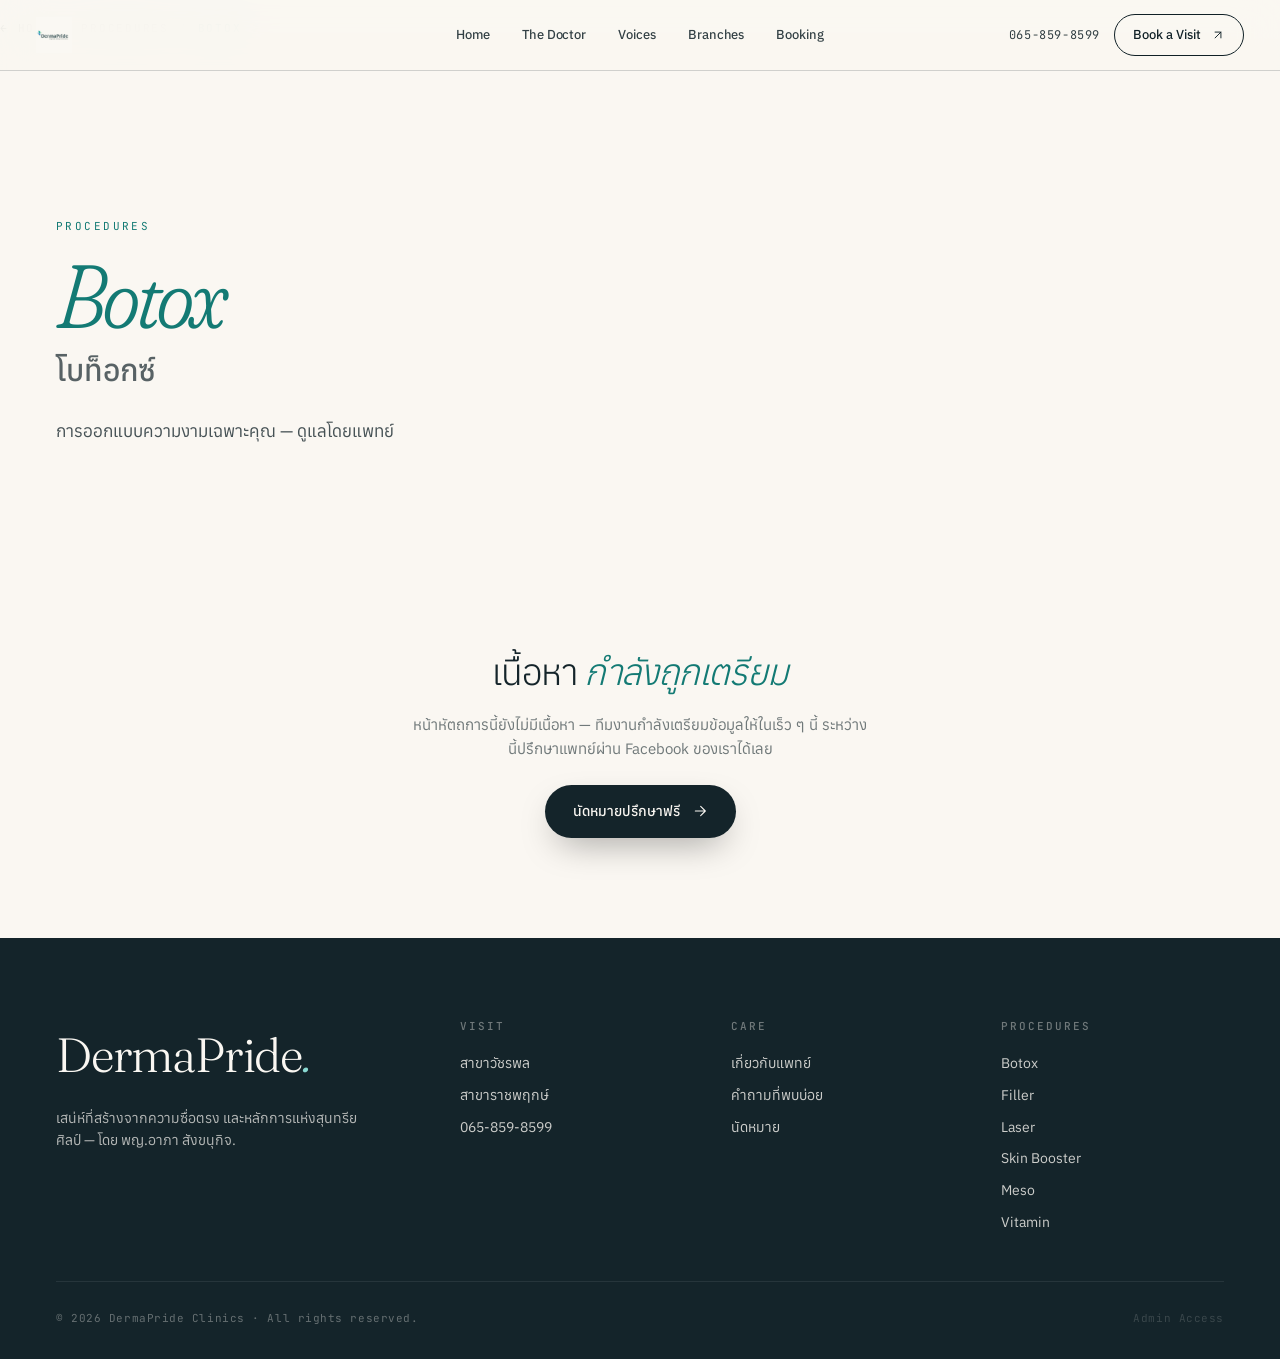
==== procedure.html @ e4c9b6d8 "first upload" ====
<!doctype html>
<html lang="th">
<head>
<meta charset="utf-8" />
<meta name="viewport" content="width=device-width, initial-scale=1, viewport-fit=cover" />
<title>DermaPride · Procedure</title>
<meta name="description" content="" />
<link rel="preconnect" href="https://fonts.googleapis.com" />
<link rel="preconnect" href="https://fonts.gstatic.com" crossorigin />
<link href="https://fonts.googleapis.com/css2?family=Fraunces:ital,opsz,wght,SOFT@0,9..144,300..700,30..100;1,9..144,300..700,30..100&family=JetBrains+Mono:wght@400;500&display=swap" rel="stylesheet" />
<link rel="stylesheet" href="styles.css" />
<link rel="stylesheet" href="editorial.css" />
<link rel="stylesheet" href="cms/admin.css" />
<style>
/* ===========================================
   Procedure page — dynamic sections renderer
   =========================================== */
.proc-hero {
  padding: clamp(120px, 14vw, 200px) 0 clamp(64px, 8vw, 100px);
  background: var(--cine-paper);
  color: var(--cine-ink);
}
.proc-hero-inner {
  display: grid;
  grid-template-columns: 1fr 1fr;
  gap: clamp(40px, 6vw, 96px);
  align-items: end;
}
.proc-hero .kicker {
  font-family: var(--dp-mono);
  font-size: 11px;
  letter-spacing: 0.22em;
  text-transform: uppercase;
  color: var(--dp-teal-700);
  margin-bottom: 18px;
}
.proc-hero h1 {
  font-family: var(--dp-display);
  font-weight: 300;
  font-size: clamp(48px, 7vw, 104px);
  line-height: 0.96;
  letter-spacing: -0.03em;
  margin: 0 0 8px;
  color: var(--cine-ink);
}
.proc-hero h1 em {
  font-style: italic;
  font-variation-settings: 'opsz' 144, 'SOFT' 100;
  color: var(--dp-teal-700);
}
.proc-hero .nameTh {
  font-family: var(--dp-sans);
  font-weight: 500;
  font-size: clamp(22px, 2.5vw, 30px);
  color: var(--cine-ink);
  opacity: 0.7;
  margin-bottom: 24px;
}
.proc-hero p.sub {
  font-family: var(--dp-sans);
  font-size: 17px;
  line-height: 1.6;
  color: var(--cine-ink);
  opacity: 0.78;
  max-width: 480px;
  margin: 0;
}
.proc-hero-image {
  aspect-ratio: 4/5;
  border-radius: 8px;
  overflow: hidden;
  background: var(--cine-cream);
  box-shadow: 0 30px 70px -28px rgba(20, 36, 42, 0.22);
}
.proc-hero-image img { width: 100%; height: 100%; object-fit: cover; }

.proc-crumb {
  position: relative;
  z-index: 5;
  padding: 14px 0 0;
}
.proc-crumb-inner {
  display: inline-flex;
  align-items: center;
  gap: 10px;
  font-family: var(--dp-mono);
  font-size: 11px;
  letter-spacing: 0.16em;
  text-transform: uppercase;
  color: rgba(20, 36, 42, 0.6);
}
.proc-crumb-inner a { color: inherit; text-decoration: none; }
.proc-crumb-inner a:hover { color: var(--dp-teal-700); }

/* Section base */
.proc-sec {
  padding: clamp(64px, 9vw, 120px) 0;
}
.proc-sec.is-paper { background: var(--cine-paper); }
.proc-sec.is-cream { background: var(--cine-cream); }
.proc-sec.is-dark  { background: var(--cine-black); color: var(--cine-paper); }

.proc-twocol {
  display: grid;
  grid-template-columns: 1fr 1fr;
  gap: clamp(40px, 6vw, 90px);
  align-items: center;
}
.proc-sec.is-reverse .proc-twocol { direction: rtl; }
.proc-sec.is-reverse .proc-twocol > * { direction: ltr; }
@media (max-width: 900px) {
  .proc-twocol { grid-template-columns: 1fr; }
  .proc-sec.is-reverse .proc-twocol { direction: ltr; }
}

.proc-copy .eyebrow {
  font-family: var(--dp-mono);
  font-size: 11px;
  letter-spacing: 0.18em;
  text-transform: uppercase;
  color: var(--dp-teal-700);
  margin-bottom: 16px;
}
.proc-copy h2 {
  font-family: var(--dp-display);
  font-weight: 300;
  font-size: clamp(32px, 4vw, 56px);
  line-height: 1.02;
  letter-spacing: -0.025em;
  color: inherit;
  margin: 0 0 18px;
  text-wrap: balance;
}
.proc-copy h2 em { font-style: italic; color: var(--dp-teal-700); }
.proc-sec.is-dark .proc-copy h2 em { color: var(--dp-teal-300); }
.proc-copy p, .proc-copy .body {
  font-family: var(--dp-sans);
  font-size: 16px;
  line-height: 1.7;
  color: inherit;
  opacity: 0.82;
  margin: 0 0 18px;
  white-space: pre-wrap;
}
.proc-copy .body:last-child { margin-bottom: 0; }
.proc-copy .price {
  margin-top: 24px;
  padding: 18px 22px;
  background: rgba(26, 150, 143, 0.08);
  border-left: 2px solid var(--dp-teal-700);
  border-radius: 0 8px 8px 0;
  display: inline-flex; align-items: baseline; gap: 12px;
}
.proc-copy .price .lbl { font-family: var(--dp-mono); font-size: 10px; letter-spacing: 0.18em; text-transform: uppercase; opacity: 0.65; }
.proc-copy .price .val { font-family: var(--dp-display); font-weight: 350; font-size: 26px; letter-spacing: -0.02em; color: var(--dp-teal-800); }
.proc-copy .tags { margin-top: 20px; display: flex; flex-wrap: wrap; gap: 6px; }
.proc-copy .tag {
  padding: 5px 11px;
  background: var(--cine-paper);
  border: 1px solid rgba(20,36,42,0.12);
  border-radius: 999px;
  font-family: var(--dp-mono);
  font-size: 10px;
  letter-spacing: 0.12em;
  text-transform: uppercase;
  color: var(--cine-ink);
}
.proc-sec.is-dark .proc-copy .tag { background: rgba(255,255,255,0.08); border-color: rgba(255,255,255,0.18); color: var(--cine-paper); }

/* Single image */
.proc-image-frame {
  position: relative;
  aspect-ratio: 4/5;
  border-radius: 8px;
  overflow: hidden;
  background: var(--cine-cream);
  box-shadow: 0 30px 70px -28px rgba(20, 36, 42, 0.22);
}
.proc-image-frame img { width: 100%; height: 100%; object-fit: cover; }

/* Slider */
.proc-slider {
  position: relative;
  border-radius: 8px;
  overflow: hidden;
  aspect-ratio: 4/5;
  background: var(--cine-cream);
  box-shadow: 0 30px 70px -28px rgba(20, 36, 42, 0.22);
}
.proc-slider .track {
  display: flex;
  width: 100%; height: 100%;
  transition: transform 600ms cubic-bezier(0.22, 0.61, 0.36, 1);
}
.proc-slider .slide { flex: 0 0 100%; height: 100%; }
.proc-slider .slide img { width: 100%; height: 100%; object-fit: cover; }
.proc-slider .nav {
  position: absolute; bottom: 16px; left: 50%; transform: translateX(-50%);
  display: flex; gap: 8px; z-index: 2;
}
.proc-slider .dot {
  width: 8px; height: 8px; border-radius: 50%;
  background: rgba(255,255,255,0.5);
  cursor: pointer; border: none;
  transition: background 200ms ease, transform 200ms ease;
}
.proc-slider .dot.is-active { background: white; transform: scale(1.25); }
.proc-slider .arrows {
  position: absolute; top: 50%; left: 12px; right: 12px;
  transform: translateY(-50%);
  display: flex; justify-content: space-between;
  pointer-events: none;
  z-index: 2;
}
.proc-slider .arrows button {
  width: 40px; height: 40px; border-radius: 50%;
  background: rgba(255,255,255,0.92); border: none;
  display: inline-flex; align-items: center; justify-content: center;
  cursor: pointer; pointer-events: auto;
  color: var(--cine-ink);
  transition: background 160ms ease, transform 160ms ease;
}
.proc-slider .arrows button:hover { background: white; transform: scale(1.05); }
.proc-slider .arrows svg { width: 16px; height: 16px; stroke: currentColor; stroke-width: 1.8; fill: none; stroke-linecap: round; stroke-linejoin: round; }

.proc-slider .thumbs {
  display: grid;
  grid-template-columns: repeat(6, 1fr);
  gap: 6px;
  margin-top: 10px;
}
.proc-slider-thumb {
  aspect-ratio: 1; border-radius: 4px; overflow: hidden;
  background: var(--cine-cream); cursor: pointer; border: 2px solid transparent;
  transition: border-color 160ms ease;
}
.proc-slider-thumb.is-active { border-color: var(--dp-teal-700); }
.proc-slider-thumb img { width: 100%; height: 100%; object-fit: cover; }

/* Before / after layout */
.proc-ba {
  display: grid; grid-template-columns: 1fr 1fr; gap: 2px;
  border-radius: 8px; overflow: hidden;
}
.proc-ba > div { position: relative; aspect-ratio: 1; background: var(--cine-cream); }
.proc-ba > div img { width: 100%; height: 100%; object-fit: cover; }
.proc-ba > div span {
  position: absolute; top: 12px; left: 12px;
  padding: 6px 12px;
  background: rgba(255,255,255,0.92);
  border-radius: 4px;
  font-family: var(--dp-mono); font-size: 10px; letter-spacing: 0.18em; text-transform: uppercase;
  color: var(--cine-ink);
}
.proc-ba > div:last-child span { background: var(--dp-teal-700); color: white; }

/* CTA section */
.proc-cta-block {
  text-align: center;
  padding: clamp(60px, 8vw, 100px) 24px;
  border-radius: 12px;
  background: var(--cine-black);
  color: var(--cine-paper);
}
.proc-cta-block h2 {
  font-family: var(--dp-display);
  font-weight: 300;
  font-size: clamp(32px, 4.5vw, 56px);
  letter-spacing: -0.025em;
  margin: 0 0 14px;
  color: var(--cine-paper);
}
.proc-cta-block h2 em { font-style: italic; color: var(--dp-teal-300); }
.proc-cta-block p { font-family: var(--dp-sans); font-size: 16px; line-height: 1.6; max-width: 480px; margin: 0 auto 24px; opacity: 0.78; }
.proc-cta-block .actions { display: inline-flex; gap: 12px; flex-wrap: wrap; justify-content: center; }

/* Pricing list */
.proc-pricing { background: var(--cine-paper); border-radius: 12px; padding: 36px; }
.proc-pricing h3 { font-family: var(--dp-display); font-weight: 350; font-size: 28px; letter-spacing: -0.02em; color: var(--cine-ink); margin: 0 0 18px; }
.proc-pricing .body { font-family: var(--dp-sans); font-size: 15px; line-height: 1.85; color: var(--cine-ink); opacity: 0.85; white-space: pre-wrap; }

/* Reviews grid inside procedure */
.proc-reviews-grid { display: grid; grid-template-columns: repeat(3, 1fr); gap: 18px; }
@media (max-width: 900px) { .proc-reviews-grid { grid-template-columns: 1fr; } }
.proc-rev {
  background: var(--cine-paper);
  border: 1px solid rgba(20,36,42,0.08);
  border-radius: 8px;
  padding: 26px;
}
.proc-rev .stars { color: #F2B636; letter-spacing: 3px; font-size: 13px; margin-bottom: 10px; }
.proc-rev p { font-family: var(--dp-sans); font-size: 14px; line-height: 1.7; color: var(--cine-ink); opacity: 0.85; margin: 0 0 14px; }
.proc-rev footer { display: flex; justify-content: space-between; padding-top: 12px; border-top: 1px solid rgba(20,36,42,0.08); }
.proc-rev .nm { font-family: var(--dp-sans); font-weight: 600; font-size: 13px; color: var(--cine-ink); }
.proc-rev .tr { font-family: var(--dp-mono); font-size: 10px; letter-spacing: 0.14em; text-transform: uppercase; opacity: 0.55; }

/* Empty state */
.proc-empty {
  padding: 100px 24px;
  text-align: center;
  background: var(--cine-paper);
}
.proc-empty h3 {
  font-family: var(--dp-display); font-weight: 300; font-size: 36px;
  letter-spacing: -0.025em; margin: 0 0 12px; color: var(--cine-ink);
}
.proc-empty h3 em { font-style: italic; color: var(--dp-teal-700); }
.proc-empty p { font-family: var(--dp-sans); font-size: 15px; color: rgba(20,36,42,0.6); max-width: 460px; margin: 0 auto 24px; line-height: 1.6; }
</style>
</head>
<body class="dpe-no-overflow">

<!-- Reused minimal nav -->
<header class="dpe-nav is-pinned" id="dpeNav">
  <a class="dpe-nav-logo" href="DermaPride Clinics.html">
    <span class="logo-text">DermaPride<em>.</em></span>
    <img src="assets/logo.jpg" alt="DermaPride" />
  </a>
  <nav class="dpe-nav-rail">
    <a href="DermaPride Clinics.html">Home</a>
    <a href="DermaPride Clinics.html#doctor">The Doctor</a>
    <a href="DermaPride Clinics.html#impressions">Voices</a>
    <a href="DermaPride Clinics.html#branches">Branches</a>
    <a href="DermaPride Clinics.html#booking">Booking</a>
  </nav>
  <div class="dpe-nav-end">
    <a class="dpe-nav-phone" href="tel:0658598599" id="navPhone">065 859 8599</a>
    <a class="dpe-nav-cta" href="DermaPride Clinics.html#booking">
      Book a Visit
      <svg width="14" height="14" viewBox="0 0 24 24" fill="none" stroke="currentColor" stroke-width="1.6" stroke-linecap="round" stroke-linejoin="round"><path d="M7 17L17 7M7 7h10v10"/></svg>
    </a>
  </div>
</header>

<main id="procRoot">
  <!-- Renders below -->
</main>

<footer class="dpe-footer">
  <div class="dpe-shell">
    <div class="dpe-footer-grid">
      <div class="brand">
        <h2>DermaPride<em>.</em></h2>
        <p>เสน่ห์ที่สร้างจากความซื่อตรง และหลักการแห่งสุนทรียศิลป์ — โดย พญ.อาภา สังขนุกิจ.</p>
      </div>
      <div>
        <h5>Visit</h5>
        <ul>
          <li><a href="DermaPride Clinics.html#branches">สาขาวัชรพล</a></li>
          <li><a href="DermaPride Clinics.html#branches">สาขาราชพฤกษ์</a></li>
          <li><a href="tel:0658598599">065-859-8599</a></li>
        </ul>
      </div>
      <div>
        <h5>Care</h5>
        <ul>
          <li><a href="DermaPride Clinics.html#doctor">เกี่ยวกับแพทย์</a></li>
          <li><a href="DermaPride Clinics.html#faq">คำถามที่พบบ่อย</a></li>
          <li><a href="DermaPride Clinics.html#booking">นัดหมาย</a></li>
        </ul>
      </div>
      <div>
        <h5>Procedures</h5>
        <ul>
          <li><a href="procedure.html?cat=botox">Botox</a></li>
          <li><a href="procedure.html?cat=filler">Filler</a></li>
          <li><a href="procedure.html?cat=laser">Laser</a></li>
          <li><a href="procedure.html?cat=skin-booster">Skin Booster</a></li>
          <li><a href="procedure.html?cat=meso">Meso</a></li>
          <li><a href="procedure.html?cat=vitamin">Vitamin</a></li>
        </ul>
      </div>
    </div>
    <div class="dpe-footer-bottom">
      <div>© 2026 DermaPride Clinics · All rights reserved.</div>
      <a class="dpe-footer-admin-link" id="adminLink">Admin Access</a>
    </div>
  </div>
</footer>

<script src="cms/engine.js"></script>
<script src="cms/admin.js"></script>
<script>
(function() {
  // Read category from ?cat=botox
  const params = new URLSearchParams(location.search);
  const slug = params.get('cat') || 'botox';
  const root = document.getElementById('procRoot');

  function render() {
    const proc = CMS.procedures.get(slug);
    if (!proc) {
      root.innerHTML = `<section class="proc-empty"><h3>ไม่พบหน้านี้</h3><p>หมวด "${slug}" ไม่ได้ถูกตั้งค่าไว้</p><a class="dpe-btn-cinema" href="DermaPride Clinics.html" style="background: #14242A; color: #FAF7F2;">กลับหน้าหลัก</a></section>`;
      return;
    }

    // Set page title & meta
    const seoTitle = (proc.seo && proc.seo.title) || `${proc.name} · DermaPride Clinics`;
    document.title = seoTitle;
    const metaDesc = document.querySelector('meta[name=description]');
    if (metaDesc && proc.seo && proc.seo.description) metaDesc.setAttribute('content', proc.seo.description);

    let html = `
      <div class="dpe-shell proc-crumb">
        <div class="proc-crumb-inner">
          <a href="DermaPride Clinics.html">← Home</a>
          <span style="opacity:0.4;">/</span>
          <span>Procedures</span>
          <span style="opacity:0.4;">/</span>
          <span style="color: var(--dp-teal-700);">${escapeHTML(proc.name)}</span>
        </div>
      </div>

      <section class="proc-hero">
        <div class="dpe-shell">
          <div class="proc-hero-inner">
            <div>
              <div class="kicker">${escapeHTML(proc.kicker || 'Procedures')}</div>
              <h1><em>${escapeHTML(proc.headline || proc.name)}</em></h1>
              ${proc.nameTh ? `<div class="nameTh">${escapeHTML(proc.nameTh)}</div>` : ''}
              <p class="sub">${escapeHTML(proc.sub || '')}</p>
            </div>
            ${proc.heroImage ? `<div class="proc-hero-image"><img src="${escapeAttr(proc.heroImage)}" alt="" /></div>` : '<div></div>'}
          </div>
        </div>
      </section>
    `;

    const sections = (proc.sections || []).filter(s => s.visible !== false);

    if (sections.length === 0) {
      html += `
        <section class="proc-empty">
          <h3>เนื้อหา <em>กำลังถูกเตรียม</em></h3>
          <p>หน้าหัตถการนี้ยังไม่มีเนื้อหา — ทีมงานกำลังเตรียมข้อมูลให้ในเร็ว ๆ นี้ ระหว่างนี้ปรึกษาแพทย์ผ่าน Facebook ของเราได้เลย</p>
          <a class="dpe-btn-cinema" href="DermaPride Clinics.html#booking" style="background: #14242A; color: #FAF7F2;">นัดหมายปรึกษาฟรี
            <svg class="arrow" viewBox="0 0 24 24" fill="none" stroke="currentColor" stroke-width="1.6" stroke-linecap="round" stroke-linejoin="round"><path d="M5 12h14M13 5l7 7-7 7"/></svg>
          </a>
        </section>
      `;
    } else {
      sections.forEach((sec, idx) => {
        const reverse = idx % 2 === 1;
        const tone = sec.type === 'cta' ? 'is-dark' : (idx % 2 === 0 ? 'is-paper' : 'is-cream');
        html += renderSection(sec, idx, reverse, tone);
      });
    }

    root.innerHTML = html;

    // Bind sliders
    root.querySelectorAll('.proc-slider').forEach(s => initSlider(s));
  }

  function renderSection(sec, idx, reverse, tone) {
    const num = String(idx + 1).padStart(2, '0');

    const copyBlock = `
      <div class="proc-copy">
        ${sec.subtitle ? `<div class="eyebrow">${escapeHTML(sec.subtitle)}</div>` : `<div class="eyebrow">— ${num}</div>`}
        ${sec.title ? `<h2>${parseAccent(sec.title)}</h2>` : ''}
        ${sec.body ? `<div class="body">${escapeHTML(sec.body)}</div>` : ''}
        ${sec.price ? `<div class="price"><span class="lbl">Highlight</span><span class="val">${escapeHTML(sec.price)}</span></div>` : ''}
        ${sec.tags ? `<div class="tags">${sec.tags.split(',').map(t => `<span class="tag">${escapeHTML(t.trim())}</span>`).join('')}</div>` : ''}
      </div>
    `;

    if (sec.type === 'image-text') {
      const img = (sec.images && sec.images[0]) ? sec.images[0].src : '';
      const imgBlock = img
        ? `<div class="proc-image-frame"><img src="${escapeAttr(img)}" alt="" /></div>`
        : `<div class="proc-image-frame"><div style="display:flex; align-items:center; justify-content:center; height:100%; font-family: var(--dp-sans); font-size: 13px; color: rgba(20,36,42,0.4);">+ Image</div></div>`;
      return `
        <section class="proc-sec ${tone}${reverse ? ' is-reverse' : ''}">
          <div class="dpe-shell"><div class="proc-twocol">${imgBlock}${copyBlock}</div></div>
        </section>
      `;
    }

    if (sec.type === 'slider') {
      const slides = sec.images || [];
      const sliderBlock = slides.length ? `
        <div class="proc-slider" data-slider>
          <div class="track">
            ${slides.map(s => `<div class="slide"><img src="${escapeAttr(s.src)}" alt="" /></div>`).join('')}
          </div>
          ${slides.length > 1 ? `
            <div class="arrows">
              <button data-prev><svg viewBox="0 0 24 24"><polyline points="15 18 9 12 15 6"/></svg></button>
              <button data-next><svg viewBox="0 0 24 24"><polyline points="9 18 15 12 9 6"/></svg></button>
            </div>
            <div class="nav">${slides.map((_, i) => `<button class="dot${i === 0 ? ' is-active' : ''}" data-idx="${i}"></button>`).join('')}</div>
          ` : ''}
        </div>
        ${slides.length > 1 ? `
          <div class="thumbs">
            ${slides.map((s, i) => `<div class="proc-slider-thumb${i === 0 ? ' is-active' : ''}" data-thumb="${i}"><img src="${escapeAttr(s.src)}" alt=""></div>`).join('')}
          </div>` : ''}
      ` : `<div class="proc-image-frame"><div style="display:flex; align-items:center; justify-content:center; height:100%; font-family: var(--dp-sans); font-size: 13px; color: rgba(20,36,42,0.4);">+ Add slider images</div></div>`;
      return `
        <section class="proc-sec ${tone}${reverse ? ' is-reverse' : ''}">
          <div class="dpe-shell"><div class="proc-twocol"><div>${sliderBlock}</div>${copyBlock}</div></div>
        </section>
      `;
    }

    if (sec.type === 'before-after') {
      const a = sec.images && sec.images[0], b = sec.images && sec.images[1];
      const baBlock = (a || b) ? `
        <div class="proc-ba">
          <div>${a ? `<img src="${escapeAttr(a.src)}" alt="" />` : ''}<span>Before</span></div>
          <div>${b ? `<img src="${escapeAttr(b.src)}" alt="" />` : ''}<span>After</span></div>
        </div>
      ` : `<div class="proc-image-frame"><div style="display:flex; align-items:center; justify-content:center; height:100%; font-family: var(--dp-sans); font-size: 13px; color: rgba(20,36,42,0.4);">+ Before / after images</div></div>`;
      return `
        <section class="proc-sec ${tone}${reverse ? ' is-reverse' : ''}">
          <div class="dpe-shell"><div class="proc-twocol"><div>${baBlock}</div>${copyBlock}</div></div>
        </section>
      `;
    }

    if (sec.type === 'pricing') {
      return `
        <section class="proc-sec ${tone}">
          <div class="dpe-shell" style="max-width: 880px;">
            <div class="proc-pricing">
              ${sec.title ? `<h3>${parseAccent(sec.title)}</h3>` : ''}
              ${sec.body ? `<div class="body">${escapeHTML(sec.body)}</div>` : ''}
            </div>
          </div>
        </section>
      `;
    }

    if (sec.type === 'reviews') {
      const items = CMS.reviews.list().slice(0, 6);
      const grid = items.length ? items.map(r => `
        <article class="proc-rev">
          <div class="stars">${'★'.repeat(r.stars || 5)}</div>
          <p>${escapeHTML(r.body)}</p>
          <footer><span class="nm">${escapeHTML(r.name || '—')}</span><span class="tr">${escapeHTML(r.treatment || '')}</span></footer>
        </article>
      `).join('') : '<div style="text-align:center; padding: 40px; color: rgba(20,36,42,0.5); font-family: var(--dp-sans);">ยังไม่มีรีวิว — เพิ่มได้จาก Admin → Reviews</div>';
      return `
        <section class="proc-sec ${tone}">
          <div class="dpe-shell">
            ${sec.title ? `<h2 style="font-family: var(--dp-display); font-weight: 300; font-size: clamp(32px, 4vw, 56px); letter-spacing: -0.025em; margin: 0 0 32px;">${parseAccent(sec.title)}</h2>` : ''}
            <div class="proc-reviews-grid">${grid}</div>
          </div>
        </section>
      `;
    }

    if (sec.type === 'cta') {
      return `
        <section class="proc-sec ${tone}">
          <div class="dpe-shell">
            <div class="proc-cta-block">
              ${sec.title ? `<h2>${parseAccent(sec.title)}</h2>` : ''}
              ${sec.body ? `<p>${escapeHTML(sec.body)}</p>` : ''}
              <div class="actions">
                <a class="dpe-btn-cinema" href="DermaPride Clinics.html#booking">นัดหมายปรึกษาฟรี</a>
                <a class="dpe-btn-ghost-dark" href="https://www.facebook.com/DermaPrideClinic/" target="_blank" rel="noopener">ทักหา Facebook</a>
              </div>
            </div>
          </div>
        </section>
      `;
    }

    return '';
  }

  function initSlider(s) {
    const track = s.querySelector('.track');
    const dots = s.querySelectorAll('.dot');
    const thumbs = s.parentElement.querySelectorAll('.proc-slider-thumb');
    const prev = s.querySelector('[data-prev]');
    const next = s.querySelector('[data-next]');
    let cur = 0;
    const total = s.querySelectorAll('.slide').length;
    const go = (i) => {
      cur = (i + total) % total;
      track.style.transform = `translateX(-${cur * 100}%)`;
      dots.forEach((d, j) => d.classList.toggle('is-active', j === cur));
      thumbs.forEach((d, j) => d.classList.toggle('is-active', j === cur));
    };
    dots.forEach(d => d.addEventListener('click', () => go(Number(d.dataset.idx))));
    thumbs.forEach(d => d.addEventListener('click', () => go(Number(d.dataset.thumb))));
    if (prev) prev.addEventListener('click', () => go(cur - 1));
    if (next) next.addEventListener('click', () => go(cur + 1));
  }

  function parseAccent(s) {
    // simple bracket-to-em parser: "Hello [world]" → "Hello <em>world</em>"
    return escapeHTML(s).replace(/\[([^\]]+)\]/g, '<em>$1</em>');
  }
  function escapeHTML(s) { return String(s == null ? '' : s).replace(/[&<>]/g, c => ({ '&':'&amp;','<':'&lt;','>':'&gt;' }[c])); }
  function escapeAttr(s) { return String(s == null ? '' : s).replace(/"/g, '&quot;'); }

  render();
  CMS.subscribe(render);

  // Update contact phone from CMS
  const phone = CMS.get('home.contact.phone');
  if (phone) {
    const navPhone = document.getElementById('navPhone');
    if (navPhone) navPhone.textContent = phone;
  }
})();
</script>

</body>
</html>
---- styles.css ----
/* ============================================================
   DermaPride Clinics — Brand & UI tokens
   Built on the We Smile design system foundations,
   re-palettized to the DermaPride brand (aqua/mint/blush).
   ============================================================ */

@font-face {
  font-family: 'Anuphan';
  src: url('assets/fonts/Anuphan.ttf') format('truetype-variations');
  font-weight: 100 800;
  font-display: swap;
}

:root {
  /* — DermaPride palette (extracted from logo + banner) — */
  --dp-teal-900: #0A4B47;
  --dp-teal-800: #0F5F5A;
  --dp-teal-700: #137A74;
  --dp-teal-600: #1A968F;     /* primary brand teal */
  --dp-teal-500: #2BAFA7;
  --dp-teal-400: #4FC4BC;
  --dp-teal-300: #8AD9D2;
  --dp-teal-200: #BFE9E5;
  --dp-teal-100: #E0F3F0;
  --dp-teal-50:  #F1F9F8;

  --dp-mint-300: #B7E4DC;
  --dp-mint-200: #D5EFE9;
  --dp-mint-100: #E8F7F3;
  --dp-mint-50:  #F4FBF9;

  --dp-blush-500: #E8A89E;
  --dp-blush-400: #EFBFB6;
  --dp-blush-300: #F4D2CB;
  --dp-blush-200: #F8E3DD;
  --dp-blush-100: #FBEFEC;

  --dp-aqua-500: #4FB7C7;
  --dp-aqua-300: #B0DCE3;

  --dp-bone:    #FBFAF7;
  --dp-paper:   #F6F2EC;
  --dp-shell:   #FDFBF8;
  --dp-white:   #FFFFFF;

  --dp-ink-900: #102026;
  --dp-ink-800: #1A2E36;
  --dp-ink-700: #243944;
  --dp-ink-600: #3C5260;
  --dp-ink-500: #5A7180;
  --dp-ink-400: #8B9CA7;
  --dp-ink-300: #B8C4CC;
  --dp-ink-200: #DCE3E8;
  --dp-ink-100: #ECF0F3;

  --dp-line:        rgba(16, 32, 38, 0.08);
  --dp-line-strong: rgba(16, 32, 38, 0.16);

  /* — Type — */
  --dp-display: 'Fraunces', 'Anuphan', serif;
  --dp-sans:    'Anuphan', 'Inter', system-ui, sans-serif;
  --dp-mono:    'JetBrains Mono', 'IBM Plex Mono', ui-monospace, monospace;

  /* — Motion — */
  --dp-ease:      cubic-bezier(0.22, 0.61, 0.36, 1);
  --dp-ease-out:  cubic-bezier(0.16, 1, 0.3, 1);
  --dp-ease-in:   cubic-bezier(0.55, 0, 1, 0.45);
  --dp-dur-fast:  160ms;
  --dp-dur-base:  280ms;
  --dp-dur-slow:  680ms;

  /* — Spacing — */
  --dp-container: 1280px;
  --dp-container-narrow: 920px;
  --dp-gutter: clamp(20px, 4vw, 56px);

  /* — Shadows (teal-tinted, never gray) — */
  --dp-shadow-xs: 0 1px 2px rgba(10, 75, 71, 0.05);
  --dp-shadow-sm: 0 4px 12px rgba(10, 75, 71, 0.06);
  --dp-shadow-md: 0 14px 36px -12px rgba(10, 75, 71, 0.12);
  --dp-shadow-lg: 0 30px 60px -20px rgba(10, 75, 71, 0.18);
  --dp-shadow-xl: 0 50px 90px -30px rgba(10, 75, 71, 0.25);
  --dp-shadow-cta: 0 14px 32px -10px rgba(26, 150, 143, 0.5),
                   inset 0 1px 0 rgba(255, 255, 255, 0.18);
  --dp-shadow-glass: 0 8px 28px -8px rgba(10, 75, 71, 0.16),
                     inset 0 1px 0 rgba(255, 255, 255, 0.7);

  /* — Radii — */
  --dp-r-xs: 6px;
  --dp-r-sm: 10px;
  --dp-r-md: 14px;
  --dp-r-lg: 20px;
  --dp-r-xl: 28px;
  --dp-r-2xl: 40px;
  --dp-r-pill: 999px;
}

/* ============================================================
   Reset + base
   ============================================================ */

* { box-sizing: border-box; }
html, body { margin: 0; padding: 0; }
html { scroll-behavior: smooth; }

body {
  font-family: var(--dp-sans);
  font-weight: 400;
  color: var(--dp-ink-800);
  background: var(--dp-bone);
  line-height: 1.55;
  -webkit-font-smoothing: antialiased;
  -moz-osx-font-smoothing: grayscale;
  overflow-x: hidden;
  font-feature-settings: 'kern', 'ss01';
}

img { max-width: 100%; display: block; }
button { font: inherit; color: inherit; }
a { color: inherit; text-decoration: none; }

::selection { background: var(--dp-teal-300); color: var(--dp-teal-900); }

/* ============================================================
   Type system
   ============================================================ */

.dp-display {
  font-family: var(--dp-display);
  font-weight: 350;
  font-style: normal;
  letter-spacing: -0.02em;
  line-height: 1.02;
  font-variation-settings: 'opsz' 144, 'SOFT' 50;
}

.dp-eyebrow {
  font-family: var(--dp-sans);
  font-weight: 500;
  font-size: 11.5px;
  text-transform: uppercase;
  letter-spacing: 0.22em;
  color: var(--dp-teal-700);
}

.dp-eyebrow .dot { display: inline-block; width: 5px; height: 5px; background: var(--dp-teal-600); margin-right: 10px; vertical-align: middle; transform: rotate(45deg); }

.dp-h1 {
  font-family: var(--dp-display);
  font-weight: 350;
  font-size: clamp(48px, 7vw, 104px);
  line-height: 0.98;
  letter-spacing: -0.025em;
  margin: 0;
  color: var(--dp-ink-900);
}

.dp-h2 {
  font-family: var(--dp-display);
  font-weight: 350;
  font-size: clamp(36px, 4.5vw, 68px);
  line-height: 1.03;
  letter-spacing: -0.02em;
  margin: 0;
  color: var(--dp-ink-900);
}

.dp-h3 {
  font-family: var(--dp-display);
  font-weight: 350;
  font-size: clamp(26px, 2.8vw, 40px);
  line-height: 1.1;
  letter-spacing: -0.015em;
  margin: 0;
  color: var(--dp-ink-900);
}

.dp-lead {
  font-size: clamp(17px, 1.4vw, 20px);
  line-height: 1.55;
  color: var(--dp-ink-600);
  font-weight: 350;
}

.dp-body { font-size: 16px; line-height: 1.65; color: var(--dp-ink-600); }
.dp-small { font-size: 13px; color: var(--dp-ink-500); }

.dp-thai-headline { font-family: var(--dp-sans); font-weight: 500; letter-spacing: -0.01em; }
.dp-italic { font-style: italic; font-variation-settings: 'opsz' 144, 'SOFT' 100; }

/* ============================================================
   Layout
   ============================================================ */

.dp-shell { width: 100%; max-width: var(--dp-container); margin: 0 auto; padding-left: var(--dp-gutter); padding-right: var(--dp-gutter); }
.dp-shell-narrow { width: 100%; max-width: var(--dp-container-narrow); margin: 0 auto; padding-left: var(--dp-gutter); padding-right: var(--dp-gutter); }

.dp-section { padding-top: clamp(72px, 10vw, 140px); padding-bottom: clamp(72px, 10vw, 140px); position: relative; }
.dp-section-tight { padding-top: clamp(48px, 6vw, 80px); padding-bottom: clamp(48px, 6vw, 80px); }

/* ============================================================
   Buttons
   ============================================================ */

.dp-btn {
  display: inline-flex;
  align-items: center;
  gap: 12px;
  padding: 16px 26px;
  font-family: var(--dp-sans);
  font-weight: 500;
  font-size: 14.5px;
  letter-spacing: 0.01em;
  border-radius: var(--dp-r-pill);
  border: none;
  cursor: pointer;
  transition: transform var(--dp-dur-base) var(--dp-ease),
              box-shadow var(--dp-dur-base) var(--dp-ease),
              background var(--dp-dur-base) var(--dp-ease),
              color var(--dp-dur-base) var(--dp-ease);
  white-space: nowrap;
  text-decoration: none;
  position: relative;
}

.dp-btn--primary {
  background: linear-gradient(135deg, var(--dp-teal-700) 0%, var(--dp-teal-500) 100%);
  color: var(--dp-white);
  box-shadow: var(--dp-shadow-cta);
}
.dp-btn--primary:hover { transform: translateY(-1px); box-shadow: 0 18px 40px -10px rgba(26, 150, 143, 0.65), inset 0 1px 0 rgba(255, 255, 255, 0.2); }
.dp-btn--primary:active { transform: translateY(0) scale(0.985); }

.dp-btn--ghost {
  background: transparent;
  color: var(--dp-ink-800);
  border: 1px solid var(--dp-line-strong);
  backdrop-filter: blur(8px);
}
.dp-btn--ghost:hover { background: rgba(255,255,255,0.6); border-color: var(--dp-teal-600); color: var(--dp-teal-700); }

.dp-btn--line {
  background: #06C755;
  color: white;
  box-shadow: 0 12px 28px -8px rgba(6, 199, 85, 0.5);
}
.dp-btn--line:hover { transform: translateY(-1px); box-shadow: 0 16px 34px -8px rgba(6, 199, 85, 0.6); }

.dp-btn--fb {
  background: #1877F2;
  color: white;
  box-shadow: 0 12px 28px -8px rgba(24, 119, 242, 0.5);
}
.dp-btn--fb:hover { transform: translateY(-1px); box-shadow: 0 16px 34px -8px rgba(24, 119, 242, 0.65); }

.dp-btn .arrow {
  width: 18px; height: 18px;
  stroke: currentColor; stroke-width: 1.5; fill: none;
  transition: transform var(--dp-dur-base) var(--dp-ease);
}
.dp-btn:hover .arrow { transform: translateX(4px); }

/* ============================================================
   NAVIGATION
   ============================================================ */

.dp-nav {
  position: fixed; top: 0; left: 0; right: 0; z-index: 100;
  padding: 18px 0;
  transition: all var(--dp-dur-base) var(--dp-ease);
}
.dp-nav.scrolled {
  background: rgba(251, 250, 247, 0.78);
  backdrop-filter: blur(20px) saturate(180%);
  -webkit-backdrop-filter: blur(20px) saturate(180%);
  border-bottom: 1px solid var(--dp-line);
  padding: 12px 0;
}
.dp-nav-inner { display: flex; align-items: center; justify-content: space-between; gap: 32px; }
.dp-nav-logo { display: flex; align-items: center; gap: 12px; cursor: pointer; }
.dp-nav-logo img { height: 44px; width: auto; display: block; mix-blend-mode: multiply; transition: height var(--dp-dur-base) var(--dp-ease); }
.dp-nav.scrolled .dp-nav-logo img { height: 36px; }
.dp-nav-logo svg { width: 36px; height: 36px; }
.dp-nav-logo .name { font-family: var(--dp-sans); font-weight: 600; font-size: 19px; color: var(--dp-teal-800); letter-spacing: -0.01em; }
.dp-nav-logo .sub { font-size: 10px; letter-spacing: 0.18em; text-transform: uppercase; color: var(--dp-ink-500); margin-top: 2px; }

.dp-nav-links { display: flex; gap: 8px; align-items: center; }
.dp-nav-link {
  padding: 10px 14px;
  font-size: 14px;
  color: var(--dp-ink-700);
  border-radius: var(--dp-r-pill);
  transition: all var(--dp-dur-fast) var(--dp-ease);
  cursor: pointer;
}
.dp-nav-link:hover { background: var(--dp-teal-50); color: var(--dp-teal-800); }

.dp-nav-cta { display: flex; align-items: center; gap: 10px; }
.dp-nav-phone { display: flex; align-items: center; gap: 8px; font-size: 14px; font-weight: 500; color: var(--dp-teal-800); padding: 8px 12px; border-radius: var(--dp-r-pill); }
.dp-nav-phone svg { width: 16px; height: 16px; }

.dp-hamburger { display: none; }

@media (max-width: 1024px) {
  .dp-nav-links { display: none; }
  .dp-nav-phone .label { display: none; }
}

/* ============================================================
   HERO
   ============================================================ */

.dp-hero {
  min-height: 100svh;
  position: relative;
  overflow: hidden;
  display: flex;
  align-items: stretch;
  background: var(--dp-bone);
  padding-top: 92px;
}

.dp-hero-grid {
  display: grid;
  grid-template-columns: 1.05fr 1fr;
  gap: clamp(32px, 5vw, 80px);
  align-items: center;
  width: 100%;
  padding-bottom: 80px;
}

.dp-hero-copy { position: relative; z-index: 2; }

.dp-hero-copy .frame-tag {
  display: inline-flex; align-items: center; gap: 14px;
  padding: 8px 14px 8px 8px;
  background: rgba(255,255,255,0.6);
  backdrop-filter: blur(12px);
  border: 1px solid var(--dp-line);
  border-radius: var(--dp-r-pill);
  font-size: 12px;
  color: var(--dp-ink-700);
  margin-bottom: 36px;
}
.dp-hero-copy .frame-tag .badge {
  display: inline-flex; align-items: center; justify-content: center;
  width: 26px; height: 26px;
  background: var(--dp-teal-700);
  color: white;
  border-radius: var(--dp-r-pill);
  font-weight: 600;
  font-size: 11px;
  letter-spacing: 0.05em;
}

.dp-hero-headline {
  font-family: var(--dp-display);
  font-weight: 300;
  font-size: clamp(48px, 6.6vw, 96px);
  line-height: 0.96;
  letter-spacing: -0.03em;
  color: var(--dp-ink-900);
  margin: 0 0 28px;
}
.dp-hero-headline .accent {
  font-style: italic;
  font-variation-settings: 'opsz' 144, 'SOFT' 100;
  color: var(--dp-teal-700);
  position: relative;
}
.dp-hero-headline .thai {
  font-family: var(--dp-sans);
  font-weight: 500;
  font-size: 0.62em;
  letter-spacing: -0.01em;
  display: block;
  margin-top: 12px;
  color: var(--dp-ink-800);
}

.dp-hero-sub {
  font-size: 17px;
  line-height: 1.65;
  color: var(--dp-ink-600);
  max-width: 480px;
  margin: 0 0 40px;
}

.dp-hero-actions { display: flex; flex-wrap: wrap; gap: 14px; align-items: center; margin-bottom: 48px; }

.dp-hero-trust {
  display: grid;
  grid-template-columns: repeat(4, 1fr);
  gap: 18px;
  padding-top: 32px;
  border-top: 1px solid var(--dp-line);
  max-width: 580px;
}
.dp-hero-trust .item .num { font-family: var(--dp-display); font-size: 28px; font-weight: 350; color: var(--dp-teal-800); letter-spacing: -0.02em; }
.dp-hero-trust .item .lbl { font-size: 11px; color: var(--dp-ink-500); letter-spacing: 0.05em; margin-top: 4px; }

/* Hero visual */
.dp-hero-visual {
  position: relative;
  height: 70vh;
  min-height: 540px;
  display: grid;
  grid-template-columns: 1fr 1fr;
  grid-template-rows: 1fr 1fr 0.6fr;
  gap: 14px;
}
.dp-hero-visual .v {
  border-radius: var(--dp-r-xl);
  overflow: hidden;
  position: relative;
  box-shadow: var(--dp-shadow-lg);
  background: var(--dp-teal-100);
}
.dp-hero-visual .v img { width: 100%; height: 100%; object-fit: cover; transition: transform 12s var(--dp-ease); }
.dp-hero-visual .v-main { grid-column: 1 / 3; grid-row: 1 / 3; }
.dp-hero-visual .v-mini { grid-column: 1 / 2; grid-row: 3 / 4; }
.dp-hero-visual .v-stat {
  grid-column: 2 / 3; grid-row: 3 / 4;
  background: linear-gradient(135deg, var(--dp-teal-700) 0%, var(--dp-teal-500) 100%);
  color: white;
  display: flex; flex-direction: column; justify-content: center; align-items: center; text-align: center;
  padding: 16px;
}
.dp-hero-visual .v-stat .num { font-family: var(--dp-display); font-size: clamp(32px, 4vw, 48px); font-weight: 350; letter-spacing: -0.02em; line-height: 1; }
.dp-hero-visual .v-stat .lbl { font-size: 11px; letter-spacing: 0.15em; text-transform: uppercase; opacity: 0.86; margin-top: 8px; }

/* floating signature */
.dp-hero-sig {
  position: absolute;
  bottom: 36px;
  right: -28px;
  width: 220px;
  z-index: 4;
  opacity: 0.92;
  pointer-events: none;
}

/* Decorative diamond */
.dp-diamond {
  position: absolute;
  width: 14px; height: 14px;
  background: var(--dp-teal-600);
  transform: rotate(45deg);
  opacity: 0.3;
}

.dp-hero-bg-mesh {
  position: absolute;
  inset: -40% -10% auto auto;
  width: 80%;
  height: 80%;
  background:
    radial-gradient(ellipse at 30% 30%, var(--dp-mint-200) 0%, transparent 55%),
    radial-gradient(ellipse at 70% 70%, var(--dp-blush-200) 0%, transparent 55%);
  filter: blur(40px);
  opacity: 0.7;
  z-index: 0;
  pointer-events: none;
}

@media (max-width: 1024px) {
  .dp-hero-grid { grid-template-columns: 1fr; gap: 48px; }
  .dp-hero-visual { height: 480px; min-height: 0; }
  .dp-hero-sig { right: 8px; width: 160px; }
}
@media (max-width: 640px) {
  .dp-hero-trust { grid-template-columns: repeat(2, 1fr); gap: 18px 24px; }
  .dp-hero-visual { height: 380px; }
}

/* ============================================================
   PILLARS (4 แท้)
   ============================================================ */

.dp-pillars {
  background: linear-gradient(180deg, var(--dp-bone) 0%, var(--dp-teal-50) 100%);
  padding: clamp(64px, 9vw, 120px) 0;
}
.dp-pillars-grid {
  display: grid;
  grid-template-columns: repeat(4, 1fr);
  gap: 24px;
  margin-top: 64px;
}
.dp-pillar {
  position: relative;
  padding: 32px 28px 36px;
  background: rgba(255,255,255,0.72);
  backdrop-filter: blur(14px);
  border: 1px solid var(--dp-line);
  border-radius: var(--dp-r-xl);
  transition: all var(--dp-dur-base) var(--dp-ease);
}
.dp-pillar:hover { transform: translateY(-4px); border-color: var(--dp-teal-300); box-shadow: var(--dp-shadow-md); }
.dp-pillar .pillar-num { font-family: var(--dp-display); font-size: 56px; font-weight: 300; color: var(--dp-teal-600); line-height: 0.9; letter-spacing: -0.03em; opacity: 0.45; }
.dp-pillar .pillar-mark {
  width: 44px; height: 44px;
  border-radius: var(--dp-r-md);
  background: linear-gradient(135deg, var(--dp-teal-100), var(--dp-mint-200));
  display: flex; align-items: center; justify-content: center;
  color: var(--dp-teal-700);
  margin-bottom: 22px;
}
.dp-pillar .pillar-mark svg { width: 22px; height: 22px; stroke-width: 1.5; }
.dp-pillar h4 { font-family: var(--dp-display); font-weight: 350; font-size: 26px; margin: 0 0 6px; color: var(--dp-ink-900); letter-spacing: -0.015em; }
.dp-pillar .thai-name { font-family: var(--dp-sans); font-weight: 600; color: var(--dp-teal-700); font-size: 15px; margin-bottom: 14px; }
.dp-pillar p { font-size: 14px; line-height: 1.6; color: var(--dp-ink-500); margin: 0; }

@media (max-width: 900px) { .dp-pillars-grid { grid-template-columns: repeat(2, 1fr); } }
@media (max-width: 520px) { .dp-pillars-grid { grid-template-columns: 1fr; } }

/* ============================================================
   ABOUT
   ============================================================ */

.dp-about-grid {
  display: grid;
  grid-template-columns: 1fr 1.2fr;
  gap: clamp(40px, 6vw, 96px);
  align-items: center;
}
.dp-about-media {
  position: relative;
  aspect-ratio: 4/5;
  border-radius: var(--dp-r-2xl);
  overflow: hidden;
  box-shadow: var(--dp-shadow-xl);
}
.dp-about-media img { width: 100%; height: 100%; object-fit: cover; }
.dp-about-stamp {
  position: absolute;
  right: -34px;
  bottom: -34px;
  width: 160px; height: 160px;
  border-radius: 50%;
  background: var(--dp-teal-700);
  color: white;
  display: flex; flex-direction: column; align-items: center; justify-content: center;
  text-align: center;
  font-family: var(--dp-display);
  font-weight: 350;
  font-size: 13px;
  padding: 20px;
  box-shadow: var(--dp-shadow-lg);
  animation: dp-rotate 32s linear infinite;
}
.dp-about-stamp .est { font-size: 28px; line-height: 1; letter-spacing: -0.02em; margin-bottom: 4px; }
.dp-about-stamp .lbl { font-size: 9px; letter-spacing: 0.22em; text-transform: uppercase; font-family: var(--dp-sans); font-weight: 500; }

@keyframes dp-rotate { to { transform: rotate(360deg); } }

.dp-about-copy h2 { margin-bottom: 24px; }
.dp-about-copy .thai-tag { font-family: var(--dp-sans); font-weight: 500; font-size: 15px; color: var(--dp-teal-700); margin-bottom: 12px; }
.dp-about-copy .lead { font-size: 18px; line-height: 1.6; color: var(--dp-ink-600); margin-bottom: 24px; }

.dp-about-quote {
  margin: 32px 0;
  padding: 28px 28px 28px 32px;
  border-left: 2px solid var(--dp-teal-500);
  background: var(--dp-teal-50);
  border-radius: 0 var(--dp-r-lg) var(--dp-r-lg) 0;
  font-family: var(--dp-display);
  font-weight: 350;
  font-style: italic;
  font-size: 22px;
  line-height: 1.4;
  color: var(--dp-ink-800);
  font-variation-settings: 'opsz' 144, 'SOFT' 100;
}

.dp-about-points { display: grid; grid-template-columns: repeat(2, 1fr); gap: 20px 28px; margin-top: 32px; }
.dp-about-points .item { display: flex; gap: 14px; align-items: flex-start; }
.dp-about-points .item .ic { flex: none; width: 36px; height: 36px; border-radius: var(--dp-r-sm); background: var(--dp-teal-100); color: var(--dp-teal-700); display: flex; align-items: center; justify-content: center; }
.dp-about-points .item .ic svg { width: 18px; height: 18px; stroke-width: 1.5; }
.dp-about-points .item .t { font-weight: 600; font-size: 14px; color: var(--dp-ink-800); }
.dp-about-points .item .d { font-size: 13px; color: var(--dp-ink-500); margin-top: 2px; }

@media (max-width: 900px) {
  .dp-about-grid { grid-template-columns: 1fr; }
  .dp-about-stamp { width: 120px; height: 120px; right: -10px; bottom: -10px; }
}

/* ============================================================
   DOCTOR
   ============================================================ */

.dp-doctor {
  background: linear-gradient(180deg, var(--dp-shell) 0%, var(--dp-bone) 100%);
  position: relative;
  overflow: hidden;
}
.dp-doctor::before {
  content: '';
  position: absolute;
  inset: -10% -20% auto auto;
  width: 70%; height: 70%;
  background: radial-gradient(ellipse, var(--dp-blush-100) 0%, transparent 60%);
  filter: blur(60px);
  z-index: 0;
}

.dp-doctor-grid {
  display: grid;
  grid-template-columns: 1.1fr 1fr;
  gap: clamp(40px, 7vw, 100px);
  align-items: center;
  position: relative;
  z-index: 1;
}

.dp-doctor-portrait {
  position: relative;
  aspect-ratio: 4/5;
  border-radius: 320px 320px 28px 28px;
  overflow: hidden;
  box-shadow: var(--dp-shadow-xl);
}
.dp-doctor-portrait img { width: 100%; height: 100%; object-fit: cover; object-position: center top; }

.dp-doctor-frame {
  position: absolute;
  inset: -16px -16px -16px -16px;
  border: 1px dashed var(--dp-teal-300);
  border-radius: 340px 340px 36px 36px;
  pointer-events: none;
  opacity: 0.6;
}

.dp-doctor-tag {
  position: absolute;
  bottom: 36px;
  left: -28px;
  background: white;
  border-radius: var(--dp-r-lg);
  padding: 16px 22px;
  box-shadow: var(--dp-shadow-lg);
  display: flex; align-items: center; gap: 14px;
  z-index: 3;
}
.dp-doctor-tag .av { width: 44px; height: 44px; border-radius: 50%; background: var(--dp-teal-100); display: flex; align-items: center; justify-content: center; color: var(--dp-teal-700); }
.dp-doctor-tag .av svg { width: 22px; height: 22px; stroke-width: 1.5; }
.dp-doctor-tag .ti { font-size: 10px; letter-spacing: 0.18em; text-transform: uppercase; color: var(--dp-ink-500); }
.dp-doctor-tag .nm { font-weight: 600; font-size: 14px; color: var(--dp-ink-800); }

.dp-doctor-meta { display: flex; flex-direction: column; gap: 8px; margin-bottom: 28px; }
.dp-doctor-meta .role { font-size: 13px; letter-spacing: 0.18em; text-transform: uppercase; color: var(--dp-teal-700); font-weight: 500; }
.dp-doctor-name { font-family: var(--dp-display); font-weight: 300; font-size: clamp(36px, 4.2vw, 56px); line-height: 1.02; letter-spacing: -0.025em; color: var(--dp-ink-900); margin: 0; }
.dp-doctor-name .thai { display: block; font-family: var(--dp-sans); font-weight: 500; font-size: 0.62em; color: var(--dp-ink-700); margin-top: 6px; letter-spacing: -0.01em; }

.dp-doctor-cred { display: flex; gap: 16px; flex-wrap: wrap; margin-top: 24px; margin-bottom: 28px; }
.dp-doctor-cred .chip { padding: 8px 14px; background: white; border: 1px solid var(--dp-line); border-radius: var(--dp-r-pill); font-size: 13px; color: var(--dp-ink-700); display: inline-flex; align-items: center; gap: 8px; }
.dp-doctor-cred .chip svg { width: 14px; height: 14px; stroke-width: 1.6; color: var(--dp-teal-600); }

.dp-doctor-bio { font-size: 16px; line-height: 1.72; color: var(--dp-ink-600); margin: 0 0 20px; }
.dp-doctor-stats { display: grid; grid-template-columns: repeat(3, 1fr); gap: 24px; padding-top: 28px; border-top: 1px solid var(--dp-line); margin-top: 28px; }
.dp-doctor-stats .num { font-family: var(--dp-display); font-weight: 350; font-size: 32px; color: var(--dp-teal-800); letter-spacing: -0.02em; line-height: 1; }
.dp-doctor-stats .lbl { font-size: 12px; color: var(--dp-ink-500); margin-top: 6px; }

@media (max-width: 900px) {
  .dp-doctor-grid { grid-template-columns: 1fr; }
  .dp-doctor-tag { left: 12px; }
}

/* ============================================================
   SERVICES
   ============================================================ */

.dp-services-head { display: grid; grid-template-columns: 1fr 1fr; gap: 48px; align-items: end; margin-bottom: 64px; }
.dp-services-head .desc { color: var(--dp-ink-600); font-size: 17px; line-height: 1.6; max-width: 460px; }

.dp-services-grid {
  display: grid;
  grid-template-columns: repeat(12, 1fr);
  gap: 20px;
}

.dp-service {
  position: relative;
  border-radius: var(--dp-r-xl);
  overflow: hidden;
  cursor: pointer;
  display: flex; flex-direction: column;
  transition: transform var(--dp-dur-base) var(--dp-ease), box-shadow var(--dp-dur-base) var(--dp-ease);
  background: white;
  border: 1px solid var(--dp-line);
  min-height: 360px;
}
.dp-service:hover { transform: translateY(-4px); box-shadow: var(--dp-shadow-lg); }

.dp-service .media { flex: 1; position: relative; overflow: hidden; background: var(--dp-teal-100); }
.dp-service .media img { width: 100%; height: 100%; object-fit: cover; transition: transform 1.4s var(--dp-ease-out); }
.dp-service:hover .media img { transform: scale(1.06); }
.dp-service .media::after {
  content: ''; position: absolute; inset: 0;
  background: linear-gradient(180deg, transparent 35%, rgba(10,75,71,0.86) 100%);
}

.dp-service .body {
  position: absolute; left: 0; right: 0; bottom: 0;
  padding: 24px 26px;
  color: white;
  z-index: 2;
}
.dp-service .num { font-family: var(--dp-display); font-size: 13px; opacity: 0.65; letter-spacing: 0.05em; }
.dp-service .title { font-family: var(--dp-display); font-weight: 350; font-size: 28px; line-height: 1.1; letter-spacing: -0.02em; margin-top: 4px; }
.dp-service .thai { font-family: var(--dp-sans); font-weight: 500; font-size: 14px; opacity: 0.92; margin-top: 6px; }
.dp-service .desc { font-size: 13px; line-height: 1.55; opacity: 0.86; margin-top: 14px; max-height: 0; overflow: hidden; transition: max-height var(--dp-dur-slow) var(--dp-ease); }
.dp-service:hover .desc { max-height: 80px; }

.dp-service .pill { position: absolute; top: 20px; left: 20px; padding: 6px 12px; background: rgba(255,255,255,0.84); backdrop-filter: blur(8px); color: var(--dp-teal-800); border-radius: var(--dp-r-pill); font-size: 11px; font-weight: 500; letter-spacing: 0.06em; text-transform: uppercase; z-index: 2; }

.dp-service .go { position: absolute; top: 18px; right: 18px; width: 40px; height: 40px; background: rgba(255,255,255,0.9); color: var(--dp-teal-700); border-radius: 50%; display: flex; align-items: center; justify-content: center; z-index: 3; transition: all var(--dp-dur-base) var(--dp-ease); }
.dp-service:hover .go { background: var(--dp-teal-700); color: white; transform: rotate(-45deg); }
.dp-service .go svg { width: 18px; height: 18px; stroke-width: 1.6; }

/* layout spans */
.dp-service--hero { grid-column: span 7; min-height: 460px; }
.dp-service--tall { grid-column: span 5; min-height: 460px; }
.dp-service--wide { grid-column: span 6; min-height: 320px; }
.dp-service--std  { grid-column: span 4; min-height: 320px; }
.dp-service--std-wide { grid-column: span 8; min-height: 320px; }

@media (max-width: 900px) {
  .dp-services-head { grid-template-columns: 1fr; }
  .dp-service--hero, .dp-service--tall, .dp-service--wide, .dp-service--std, .dp-service--std-wide { grid-column: span 12; min-height: 320px; }
}

/* ============================================================
   BEFORE / AFTER GALLERY
   ============================================================ */

.dp-ba {
  background: linear-gradient(180deg, var(--dp-bone) 0%, var(--dp-teal-50) 100%);
}

.dp-ba-tabs { display: flex; gap: 8px; flex-wrap: wrap; margin: 24px 0 36px; }
.dp-ba-tab {
  padding: 10px 18px;
  border: 1px solid var(--dp-line);
  background: white;
  border-radius: var(--dp-r-pill);
  font-size: 13px;
  color: var(--dp-ink-700);
  cursor: pointer;
  transition: all var(--dp-dur-fast) var(--dp-ease);
}
.dp-ba-tab:hover { border-color: var(--dp-teal-400); }
.dp-ba-tab.is-active { background: var(--dp-teal-700); color: white; border-color: var(--dp-teal-700); }

.dp-ba-stage {
  display: grid;
  grid-template-columns: 1.2fr 1fr;
  gap: 32px;
  align-items: start;
}

.dp-ba-slider {
  position: relative;
  border-radius: var(--dp-r-xl);
  overflow: hidden;
  box-shadow: var(--dp-shadow-lg);
  background: var(--dp-bone);
  user-select: none;
}
.dp-ba-slider .img { width: 100%; height: auto; object-fit: contain; display: block; }

.dp-ba-meta {
  display: flex; flex-direction: column;
  gap: 28px;
  padding: 40px 36px;
  background: white;
  border-radius: var(--dp-r-xl);
  border: 1px solid var(--dp-line);
}
.dp-ba-meta .case-num { font-family: var(--dp-display); font-size: 13px; color: var(--dp-teal-700); letter-spacing: 0.06em; }
.dp-ba-meta h3 { font-family: var(--dp-display); font-weight: 350; font-size: 32px; line-height: 1.1; letter-spacing: -0.02em; margin: 0; color: var(--dp-ink-900); }
.dp-ba-meta .summary { font-size: 15px; line-height: 1.7; color: var(--dp-ink-600); }
.dp-ba-meta .facts { display: grid; grid-template-columns: 1fr 1fr; gap: 18px; padding-top: 22px; border-top: 1px solid var(--dp-line); }
.dp-ba-meta .facts .k { font-size: 11px; color: var(--dp-ink-500); letter-spacing: 0.1em; text-transform: uppercase; }
.dp-ba-meta .facts .v { font-size: 15px; color: var(--dp-ink-800); margin-top: 4px; font-weight: 500; }
.dp-ba-meta .disclaimer { font-size: 11px; color: var(--dp-ink-400); margin-top: auto; line-height: 1.5; }

.dp-ba-thumbs { display: grid; grid-template-columns: repeat(6, 1fr); gap: 12px; margin-top: 32px; }
.dp-ba-thumb { position: relative; aspect-ratio: 1/1; border-radius: var(--dp-r-md); overflow: hidden; cursor: pointer; border: 2px solid transparent; transition: all var(--dp-dur-fast) var(--dp-ease); }
.dp-ba-thumb img { width: 100%; height: 100%; object-fit: cover; }
.dp-ba-thumb.is-active { border-color: var(--dp-teal-600); transform: translateY(-2px); }
.dp-ba-thumb::after { content: ''; position: absolute; inset: 0; background: rgba(10,75,71,0.18); opacity: 1; transition: opacity var(--dp-dur-fast) var(--dp-ease); }
.dp-ba-thumb:hover::after, .dp-ba-thumb.is-active::after { opacity: 0; }

@media (max-width: 900px) {
  .dp-ba-stage { grid-template-columns: 1fr; }
  .dp-ba-thumbs { grid-template-columns: repeat(4, 1fr); }
}

/* ============================================================
   REVIEWS
   ============================================================ */

.dp-reviews-head { display: flex; justify-content: space-between; align-items: end; flex-wrap: wrap; gap: 24px; margin-bottom: 56px; }
.dp-reviews-rating { display: flex; align-items: center; gap: 14px; padding: 14px 22px; background: white; border-radius: var(--dp-r-pill); border: 1px solid var(--dp-line); }
.dp-reviews-rating .stars { color: #F2B636; letter-spacing: 2px; }
.dp-reviews-rating .num { font-family: var(--dp-display); font-size: 22px; font-weight: 350; color: var(--dp-ink-900); }
.dp-reviews-rating .lbl { font-size: 13px; color: var(--dp-ink-500); }

.dp-reviews-marquee { display: grid; grid-template-columns: repeat(3, 1fr); gap: 24px; }
.dp-review {
  background: white;
  border-radius: var(--dp-r-xl);
  padding: 32px 30px;
  border: 1px solid var(--dp-line);
  display: flex;
  flex-direction: column;
  gap: 16px;
  position: relative;
  transition: all var(--dp-dur-base) var(--dp-ease);
}
.dp-review:hover { transform: translateY(-4px); box-shadow: var(--dp-shadow-md); }
.dp-review .quote-mark { font-family: var(--dp-display); font-size: 80px; line-height: 0.6; color: var(--dp-teal-200); font-style: italic; height: 38px; }
.dp-review .stars { color: #F2B636; letter-spacing: 2px; font-size: 14px; }
.dp-review p { font-size: 15px; line-height: 1.7; color: var(--dp-ink-700); margin: 0; flex: 1; }
.dp-review .who { display: flex; gap: 14px; align-items: center; padding-top: 16px; border-top: 1px solid var(--dp-line); }
.dp-review .who .av { width: 44px; height: 44px; border-radius: 50%; background: linear-gradient(135deg, var(--dp-teal-200), var(--dp-blush-200)); display: flex; align-items: center; justify-content: center; color: var(--dp-teal-800); font-weight: 600; font-size: 15px; }
.dp-review .who .nm { font-weight: 600; font-size: 14px; color: var(--dp-ink-800); }
.dp-review .who .role { font-size: 12px; color: var(--dp-ink-500); margin-top: 2px; }
.dp-review .tag { position: absolute; top: 24px; right: 24px; padding: 4px 10px; background: var(--dp-teal-50); color: var(--dp-teal-800); border-radius: var(--dp-r-pill); font-size: 11px; font-weight: 500; }

@media (max-width: 900px) { .dp-reviews-marquee { grid-template-columns: 1fr; } }

/* ============================================================
   PROMOTIONS
   ============================================================ */

.dp-promo {
  background: linear-gradient(135deg, var(--dp-ink-900) 0%, var(--dp-teal-900) 100%);
  color: white;
  position: relative;
  overflow: hidden;
}
.dp-promo::before {
  content: '';
  position: absolute;
  inset: -20% auto auto -10%;
  width: 60%; height: 80%;
  background: radial-gradient(ellipse, var(--dp-teal-600) 0%, transparent 60%);
  opacity: 0.4;
  filter: blur(80px);
}
.dp-promo::after {
  content: '';
  position: absolute;
  inset: auto -10% -20% auto;
  width: 60%; height: 80%;
  background: radial-gradient(ellipse, var(--dp-blush-400) 0%, transparent 60%);
  opacity: 0.15;
  filter: blur(80px);
}

.dp-promo .dp-h2 { color: white; }
.dp-promo-head { position: relative; z-index: 1; display: flex; justify-content: space-between; align-items: end; gap: 32px; margin-bottom: 64px; flex-wrap: wrap; }
.dp-promo-head .dp-eyebrow { color: var(--dp-teal-300); }
.dp-promo-head .lead { color: rgba(255,255,255,0.7); max-width: 440px; font-size: 16px; line-height: 1.6; }

.dp-promo-grid {
  position: relative; z-index: 1;
  display: grid;
  grid-template-columns: 1.4fr 1fr 1fr;
  gap: 20px;
}

.dp-promo-card {
  position: relative;
  border-radius: var(--dp-r-xl);
  overflow: hidden;
  min-height: 420px;
  cursor: pointer;
  transition: transform var(--dp-dur-base) var(--dp-ease);
  background: rgba(255,255,255,0.04);
  border: 1px solid rgba(255,255,255,0.1);
}
.dp-promo-card:hover { transform: translateY(-6px); }
.dp-promo-card .bg { position: absolute; inset: 0; }
.dp-promo-card .bg img { width: 100%; height: 100%; object-fit: cover; opacity: 0.5; }
.dp-promo-card::after { content: ''; position: absolute; inset: 0; background: linear-gradient(180deg, transparent 0%, rgba(10,30,38,0.92) 100%); }
.dp-promo-card .body { position: absolute; left: 0; right: 0; bottom: 0; padding: 28px 30px; z-index: 2; }
.dp-promo-card .tag { display: inline-block; padding: 6px 12px; background: var(--dp-teal-500); color: white; border-radius: var(--dp-r-pill); font-size: 11px; font-weight: 600; letter-spacing: 0.08em; text-transform: uppercase; margin-bottom: 14px; }
.dp-promo-card .title { font-family: var(--dp-display); font-weight: 350; font-size: 28px; line-height: 1.1; color: white; letter-spacing: -0.02em; margin: 0; }
.dp-promo-card .thai { font-weight: 500; font-size: 14px; color: rgba(255,255,255,0.78); margin-top: 8px; }
.dp-promo-card .price { display: flex; align-items: baseline; gap: 10px; margin-top: 18px; }
.dp-promo-card .price .from { font-size: 11px; letter-spacing: 0.1em; color: rgba(255,255,255,0.6); text-transform: uppercase; }
.dp-promo-card .price .val { font-family: var(--dp-display); font-size: 30px; font-weight: 350; letter-spacing: -0.02em; color: white; }
.dp-promo-card .price .was { font-size: 13px; color: rgba(255,255,255,0.5); text-decoration: line-through; }

.dp-promo-card--lg { grid-row: span 2; min-height: 0; }

@media (max-width: 900px) {
  .dp-promo-grid { grid-template-columns: 1fr; }
  .dp-promo-card--lg { grid-row: auto; }
}

/* ============================================================
   FAQ
   ============================================================ */

.dp-faq-grid { display: grid; grid-template-columns: 1fr 1.4fr; gap: 80px; }
.dp-faq-side { position: sticky; top: 120px; align-self: start; }
.dp-faq-side .ask {
  margin-top: 32px;
  padding: 28px;
  background: var(--dp-teal-50);
  border-radius: var(--dp-r-xl);
  border: 1px solid var(--dp-teal-200);
}
.dp-faq-side .ask h4 { font-family: var(--dp-display); font-weight: 350; font-size: 22px; margin: 0 0 8px; color: var(--dp-ink-900); }
.dp-faq-side .ask p { font-size: 14px; color: var(--dp-ink-600); margin: 0 0 18px; }

.dp-faq-list { display: flex; flex-direction: column; }
.dp-faq-item {
  border-bottom: 1px solid var(--dp-line);
  padding: 24px 0;
  cursor: pointer;
}
.dp-faq-item:first-child { border-top: 1px solid var(--dp-line); }
.dp-faq-item summary { display: flex; align-items: flex-start; gap: 20px; list-style: none; cursor: pointer; }
.dp-faq-item summary::-webkit-details-marker { display: none; }
.dp-faq-item .q-num { font-family: var(--dp-display); color: var(--dp-teal-700); font-size: 14px; flex: none; width: 32px; padding-top: 2px; }
.dp-faq-item .q-text { flex: 1; font-family: var(--dp-display); font-weight: 350; font-size: 22px; line-height: 1.3; color: var(--dp-ink-900); letter-spacing: -0.01em; }
.dp-faq-item .q-toggle { flex: none; width: 32px; height: 32px; border-radius: 50%; background: var(--dp-teal-50); color: var(--dp-teal-700); display: flex; align-items: center; justify-content: center; transition: all var(--dp-dur-base) var(--dp-ease); }
.dp-faq-item[open] .q-toggle { background: var(--dp-teal-700); color: white; transform: rotate(45deg); }
.dp-faq-item .a-body { padding: 16px 52px 12px; font-size: 15px; line-height: 1.7; color: var(--dp-ink-600); }

@media (max-width: 900px) {
  .dp-faq-grid { grid-template-columns: 1fr; gap: 40px; }
  .dp-faq-side { position: static; }
  .dp-faq-item .a-body { padding: 12px 0; }
}

/* ============================================================
   BOOKING
   ============================================================ */

.dp-book {
  background: linear-gradient(180deg, var(--dp-bone) 0%, var(--dp-mint-100) 100%);
  position: relative;
  overflow: hidden;
}

.dp-book-grid {
  display: grid;
  grid-template-columns: 1fr 1.2fr;
  gap: 60px;
  align-items: center;
}

.dp-book-visual {
  position: relative;
  aspect-ratio: 4/5;
  border-radius: var(--dp-r-2xl);
  overflow: hidden;
  box-shadow: var(--dp-shadow-xl);
}
.dp-book-visual img { width: 100%; height: 100%; object-fit: cover; }
.dp-book-visual::after {
  content: '';
  position: absolute; inset: 0;
  background: linear-gradient(180deg, transparent 50%, rgba(10,75,71,0.6) 100%);
}
.dp-book-visual .overlay-card {
  position: absolute; left: 24px; right: 24px; bottom: 24px;
  padding: 18px 22px;
  background: rgba(255,255,255,0.92);
  backdrop-filter: blur(14px);
  border-radius: var(--dp-r-lg);
  display: flex; align-items: center; gap: 16px;
}
.dp-book-visual .overlay-card .ic { width: 42px; height: 42px; border-radius: 50%; background: var(--dp-teal-700); color: white; display: flex; align-items: center; justify-content: center; }
.dp-book-visual .overlay-card .t { font-weight: 600; font-size: 14px; color: var(--dp-ink-900); }
.dp-book-visual .overlay-card .s { font-size: 12px; color: var(--dp-ink-500); margin-top: 2px; }

.dp-form {
  background: white;
  border-radius: var(--dp-r-2xl);
  padding: 44px 44px;
  box-shadow: var(--dp-shadow-lg);
  border: 1px solid var(--dp-line);
}
.dp-form h3 { font-family: var(--dp-display); font-weight: 350; font-size: 32px; letter-spacing: -0.02em; margin: 0 0 8px; color: var(--dp-ink-900); }
.dp-form .desc { font-size: 14px; color: var(--dp-ink-500); margin: 0 0 28px; }

.dp-form-row { display: grid; grid-template-columns: 1fr 1fr; gap: 14px; margin-bottom: 14px; }
.dp-form-field { display: flex; flex-direction: column; }
.dp-form-field label { font-size: 12px; font-weight: 500; color: var(--dp-ink-600); letter-spacing: 0.04em; text-transform: uppercase; margin-bottom: 6px; }
.dp-form-field input, .dp-form-field select, .dp-form-field textarea {
  padding: 14px 16px;
  border: 1px solid var(--dp-line-strong);
  border-radius: var(--dp-r-md);
  background: var(--dp-shell);
  font: inherit;
  font-size: 14px;
  color: var(--dp-ink-800);
  transition: all var(--dp-dur-fast) var(--dp-ease);
  outline: none;
}
.dp-form-field input:focus, .dp-form-field select:focus, .dp-form-field textarea:focus {
  border-color: var(--dp-teal-600);
  background: white;
  box-shadow: 0 0 0 4px rgba(26, 150, 143, 0.12);
}
.dp-form-field textarea { resize: vertical; min-height: 96px; }
.dp-form-field.full { grid-column: span 2; }

.dp-form-time-slots { display: grid; grid-template-columns: repeat(4, 1fr); gap: 8px; }
.dp-form-time-slot {
  padding: 10px 8px;
  border: 1px solid var(--dp-line-strong);
  border-radius: var(--dp-r-sm);
  font-size: 13px;
  text-align: center;
  cursor: pointer;
  background: white;
  transition: all var(--dp-dur-fast) var(--dp-ease);
}
.dp-form-time-slot:hover { border-color: var(--dp-teal-600); }
.dp-form-time-slot.is-active { background: var(--dp-teal-700); border-color: var(--dp-teal-700); color: white; }

.dp-form-actions { display: flex; gap: 12px; flex-wrap: wrap; margin-top: 24px; align-items: center; }
.dp-form-actions .note { font-size: 12px; color: var(--dp-ink-500); }

.dp-form-success {
  display: none;
  padding: 24px;
  background: var(--dp-teal-50);
  border: 1px solid var(--dp-teal-300);
  border-radius: var(--dp-r-lg);
  color: var(--dp-teal-900);
  text-align: center;
  margin-top: 16px;
}
.dp-form.is-sent .dp-form-success { display: block; }
.dp-form.is-sent .dp-form-body { display: none; }

@media (max-width: 900px) {
  .dp-book-grid { grid-template-columns: 1fr; }
  .dp-form { padding: 28px; }
  .dp-form-row { grid-template-columns: 1fr; }
  .dp-form-field.full { grid-column: auto; }
  .dp-form-time-slots { grid-template-columns: repeat(3, 1fr); }
}

/* ============================================================
   BRANCHES
   ============================================================ */

.dp-branches-grid { display: grid; grid-template-columns: 1fr 1fr; gap: 32px; margin-top: 64px; }
.dp-branch {
  background: white;
  border-radius: var(--dp-r-xl);
  overflow: hidden;
  border: 1px solid var(--dp-line);
  display: flex; flex-direction: column;
  transition: all var(--dp-dur-base) var(--dp-ease);
}
.dp-branch:hover { box-shadow: var(--dp-shadow-md); transform: translateY(-2px); }
.dp-branch-photos { display: grid; grid-template-columns: 1.6fr 1fr; height: 260px; gap: 4px; }
.dp-branch-photos > div { background: var(--dp-teal-100); overflow: hidden; position: relative; }
.dp-branch-photos img { width: 100%; height: 100%; object-fit: cover; transition: transform 1s var(--dp-ease); }
.dp-branch:hover .dp-branch-photos img { transform: scale(1.04); }
.dp-branch-photos .stack { display: grid; grid-template-rows: 1fr 1fr; gap: 4px; }
.dp-branch-photos .stack > div { background: var(--dp-teal-100); overflow: hidden; }

.dp-branch-body { padding: 32px 32px 28px; }
.dp-branch-tag { font-size: 11px; letter-spacing: 0.18em; text-transform: uppercase; color: var(--dp-teal-700); font-weight: 500; }
.dp-branch h3 { font-family: var(--dp-display); font-weight: 350; font-size: 30px; line-height: 1.1; letter-spacing: -0.02em; margin: 6px 0 16px; color: var(--dp-ink-900); }
.dp-branch .thai-name { font-family: var(--dp-sans); font-weight: 500; color: var(--dp-ink-700); font-size: 16px; }
.dp-branch .addr { font-size: 14px; line-height: 1.55; color: var(--dp-ink-600); margin: 16px 0 22px; padding: 16px; background: var(--dp-teal-50); border-radius: var(--dp-r-md); border-left: 2px solid var(--dp-teal-500); }
.dp-branch-map { height: 200px; overflow: hidden; border-top: 1px solid var(--dp-line); position: relative; }
.dp-branch-map iframe { width: 100%; height: 100%; border: 0; filter: grayscale(0.1) contrast(1.05); }
.dp-branch-actions { padding: 0 32px 32px; display: flex; gap: 10px; flex-wrap: wrap; }
.dp-branch-actions .dp-btn { padding: 12px 18px; font-size: 13px; }

@media (max-width: 900px) {
  .dp-branches-grid { grid-template-columns: 1fr; }
}

/* ============================================================
   HOURS
   ============================================================ */

.dp-hours {
  background: var(--dp-ink-900);
  color: white;
  padding: clamp(56px, 7vw, 100px) 0;
}
.dp-hours-grid { display: grid; grid-template-columns: 1fr 1.2fr; gap: 64px; align-items: center; }
.dp-hours .dp-h2 { color: white; }
.dp-hours .dp-eyebrow { color: var(--dp-teal-300); }
.dp-hours-copy p { color: rgba(255,255,255,0.7); font-size: 16px; line-height: 1.6; margin: 16px 0 0; max-width: 440px; }
.dp-hours-list { background: rgba(255,255,255,0.04); border: 1px solid rgba(255,255,255,0.08); border-radius: var(--dp-r-xl); padding: 8px; backdrop-filter: blur(12px); }
.dp-hours-row { display: grid; grid-template-columns: 1.2fr 1fr auto; gap: 24px; align-items: center; padding: 18px 24px; border-radius: var(--dp-r-md); transition: background var(--dp-dur-fast) var(--dp-ease); }
.dp-hours-row + .dp-hours-row { border-top: 1px solid rgba(255,255,255,0.06); }
.dp-hours-row.is-today { background: rgba(43, 175, 167, 0.16); border-top-color: transparent; }
.dp-hours-row.is-today + .dp-hours-row { border-top-color: transparent; }
.dp-hours-row .day { font-family: var(--dp-display); font-weight: 350; font-size: 22px; letter-spacing: -0.015em; }
.dp-hours-row .thai { font-size: 13px; color: rgba(255,255,255,0.55); }
.dp-hours-row .time { font-family: var(--dp-mono); font-size: 14px; color: rgba(255,255,255,0.86); letter-spacing: 0.05em; }
.dp-hours-row.is-closed .time { color: rgba(255,255,255,0.35); }
.dp-hours-row .pill { padding: 4px 10px; background: var(--dp-teal-500); color: white; font-size: 10px; font-weight: 600; letter-spacing: 0.12em; text-transform: uppercase; border-radius: var(--dp-r-pill); }

@media (max-width: 900px) {
  .dp-hours-grid { grid-template-columns: 1fr; }
  .dp-hours-row { grid-template-columns: 1fr auto; gap: 12px; padding: 14px 18px; }
  .dp-hours-row .thai { display: none; }
}

/* ============================================================
   FOOTER
   ============================================================ */

.dp-footer {
  background: var(--dp-ink-900);
  color: rgba(255,255,255,0.7);
  padding: 80px 0 32px;
}
.dp-footer-grid { display: grid; grid-template-columns: 1.4fr 1fr 1fr 1fr; gap: 48px; padding-bottom: 56px; border-bottom: 1px solid rgba(255,255,255,0.08); }
.dp-footer h5 { font-family: var(--dp-sans); font-size: 11px; font-weight: 500; letter-spacing: 0.18em; text-transform: uppercase; color: rgba(255,255,255,0.45); margin: 0 0 18px; }
.dp-footer ul { list-style: none; padding: 0; margin: 0; display: flex; flex-direction: column; gap: 10px; }
.dp-footer a { color: rgba(255,255,255,0.78); transition: color var(--dp-dur-fast) var(--dp-ease); font-size: 14px; }
.dp-footer a:hover { color: var(--dp-teal-300); }
.dp-footer .brand h2 { font-family: var(--dp-display); font-weight: 350; font-size: 36px; letter-spacing: -0.02em; color: white; margin: 0 0 12px; }
.dp-footer .brand p { font-size: 14px; line-height: 1.6; max-width: 340px; margin: 0 0 24px; }
.dp-footer .socials { display: flex; gap: 10px; }
.dp-footer .socials a { width: 38px; height: 38px; display: flex; align-items: center; justify-content: center; border: 1px solid rgba(255,255,255,0.14); border-radius: 50%; color: rgba(255,255,255,0.7); }
.dp-footer .socials a:hover { border-color: var(--dp-teal-400); color: var(--dp-teal-300); background: rgba(43,175,167,0.12); }
.dp-footer-bottom { padding-top: 32px; display: flex; justify-content: space-between; align-items: center; gap: 24px; flex-wrap: wrap; font-size: 12px; color: rgba(255,255,255,0.45); }
.dp-footer-admin-link { font-size: 11px; opacity: 0.4; cursor: pointer; transition: opacity var(--dp-dur-fast) var(--dp-ease); letter-spacing: 0.1em; }
.dp-footer-admin-link:hover { opacity: 1; color: var(--dp-teal-300); }

@media (max-width: 900px) {
  .dp-footer-grid { grid-template-columns: 1fr 1fr; gap: 32px; }
}
@media (max-width: 560px) {
  .dp-footer-grid { grid-template-columns: 1fr; }
}

/* ============================================================
   FLOATING LINE / PHONE
   ============================================================ */

.dp-floating { position: fixed; right: 22px; bottom: 22px; z-index: 90; display: flex; flex-direction: column; gap: 10px; }
.dp-floating a {
  width: 56px; height: 56px; border-radius: 50%;
  display: flex; align-items: center; justify-content: center;
  color: white;
  box-shadow: var(--dp-shadow-lg);
  transition: transform var(--dp-dur-base) var(--dp-ease);
  position: relative;
}
.dp-floating a:hover { transform: scale(1.06); }
.dp-floating a svg { width: 26px; height: 26px; }
.dp-floating .line { background: #06C755; }
.dp-floating .phone { background: var(--dp-teal-700); }
.dp-floating .label {
  position: absolute; right: 100%; margin-right: 12px; top: 50%; transform: translateY(-50%);
  white-space: nowrap; padding: 6px 12px; background: var(--dp-ink-900); color: white; font-size: 12px; border-radius: var(--dp-r-sm);
  opacity: 0; pointer-events: none; transition: opacity var(--dp-dur-fast) var(--dp-ease);
}
.dp-floating a:hover .label { opacity: 1; }

/* ============================================================
   ADMIN PANEL
   ============================================================ */

.dp-admin-veil {
  display: none;
  position: fixed; inset: 0; z-index: 200;
  background: rgba(10, 30, 38, 0.45);
  backdrop-filter: blur(12px);
}
.dp-admin-veil.is-open { display: flex; align-items: center; justify-content: center; padding: 24px; }
.dp-admin-modal {
  width: 100%; max-width: 1080px; max-height: 90vh;
  background: var(--dp-shell);
  border-radius: var(--dp-r-2xl);
  border: 1px solid var(--dp-line);
  box-shadow: var(--dp-shadow-xl);
  overflow: hidden;
  display: grid;
  grid-template-columns: 240px 1fr;
  grid-template-rows: 100%;
}
.dp-admin-aside { background: var(--dp-ink-900); color: white; padding: 28px 20px; display: flex; flex-direction: column; gap: 6px; }
.dp-admin-aside .lg { font-family: var(--dp-display); font-weight: 350; font-size: 22px; letter-spacing: -0.02em; margin-bottom: 4px; }
.dp-admin-aside .sub { font-size: 10px; letter-spacing: 0.2em; text-transform: uppercase; color: rgba(255,255,255,0.45); margin-bottom: 32px; }
.dp-admin-aside .nav-item { padding: 10px 12px; border-radius: var(--dp-r-sm); font-size: 13px; color: rgba(255,255,255,0.7); cursor: pointer; display: flex; gap: 10px; align-items: center; transition: all var(--dp-dur-fast) var(--dp-ease); }
.dp-admin-aside .nav-item:hover { background: rgba(255,255,255,0.05); color: white; }
.dp-admin-aside .nav-item.is-active { background: var(--dp-teal-700); color: white; }
.dp-admin-aside .nav-item svg { width: 16px; height: 16px; stroke-width: 1.5; }
.dp-admin-aside .footer { margin-top: auto; padding-top: 18px; border-top: 1px solid rgba(255,255,255,0.08); font-size: 11px; color: rgba(255,255,255,0.45); }

.dp-admin-main { display: flex; flex-direction: column; overflow: hidden; }
.dp-admin-bar { padding: 18px 28px; border-bottom: 1px solid var(--dp-line); display: flex; justify-content: space-between; align-items: center; background: white; }
.dp-admin-bar .ctx { font-size: 13px; color: var(--dp-ink-500); }
.dp-admin-bar .ctx strong { color: var(--dp-ink-900); font-weight: 600; }
.dp-admin-bar .actions { display: flex; gap: 10px; align-items: center; }
.dp-admin-bar .user { display: flex; align-items: center; gap: 10px; }
.dp-admin-bar .user .av { width: 32px; height: 32px; border-radius: 50%; background: linear-gradient(135deg, var(--dp-teal-300), var(--dp-blush-300)); display: flex; align-items: center; justify-content: center; font-weight: 600; font-size: 12px; color: white; }
.dp-admin-bar .close { width: 36px; height: 36px; border-radius: 50%; background: var(--dp-shell); border: 1px solid var(--dp-line); display: flex; align-items: center; justify-content: center; cursor: pointer; color: var(--dp-ink-700); }

.dp-admin-content { flex: 1; overflow: auto; padding: 28px; background: var(--dp-shell); }
.dp-admin-stats { display: grid; grid-template-columns: repeat(4, 1fr); gap: 14px; margin-bottom: 24px; }
.dp-admin-stat { background: white; border: 1px solid var(--dp-line); border-radius: var(--dp-r-lg); padding: 18px 20px; }
.dp-admin-stat .lbl { font-size: 11px; color: var(--dp-ink-500); letter-spacing: 0.1em; text-transform: uppercase; margin-bottom: 8px; }
.dp-admin-stat .val { font-family: var(--dp-display); font-weight: 350; font-size: 28px; letter-spacing: -0.02em; color: var(--dp-ink-900); }
.dp-admin-stat .delta { font-size: 11px; color: var(--dp-teal-700); margin-top: 4px; }
.dp-admin-stat .delta.dn { color: var(--dp-blush-500); }

.dp-admin-block { background: white; border: 1px solid var(--dp-line); border-radius: var(--dp-r-lg); padding: 22px; margin-bottom: 16px; }
.dp-admin-block h4 { font-family: var(--dp-display); font-weight: 350; font-size: 20px; margin: 0 0 14px; color: var(--dp-ink-900); }
.dp-admin-block .row { display: grid; grid-template-columns: 1fr 2fr; gap: 18px; align-items: center; padding: 10px 0; border-bottom: 1px solid var(--dp-line); }
.dp-admin-block .row:last-child { border-bottom: 0; }
.dp-admin-block .row .k { font-size: 12px; color: var(--dp-ink-500); letter-spacing: 0.06em; text-transform: uppercase; }
.dp-admin-block .row .v { display: flex; align-items: center; gap: 12px; }
.dp-admin-block .row .v input, .dp-admin-block .row .v select, .dp-admin-block .row .v textarea {
  width: 100%; padding: 10px 12px; border: 1px solid var(--dp-line-strong); border-radius: var(--dp-r-sm); font: inherit; font-size: 13px; background: var(--dp-shell); color: var(--dp-ink-800);
}
.dp-admin-block .row .v textarea { min-height: 70px; resize: vertical; }
.dp-admin-block .toggle { width: 42px; height: 24px; border-radius: 12px; background: var(--dp-ink-300); position: relative; cursor: pointer; transition: background var(--dp-dur-base) var(--dp-ease); }
.dp-admin-block .toggle::after { content: ''; position: absolute; top: 3px; left: 3px; width: 18px; height: 18px; background: white; border-radius: 50%; transition: transform var(--dp-dur-base) var(--dp-ease); box-shadow: var(--dp-shadow-sm); }
.dp-admin-block .toggle.is-on { background: var(--dp-teal-600); }
.dp-admin-block .toggle.is-on::after { transform: translateX(18px); }

.dp-admin-uploader {
  border: 2px dashed var(--dp-line-strong);
  border-radius: var(--dp-r-md);
  padding: 28px;
  text-align: center;
  color: var(--dp-ink-500);
  font-size: 13px;
  transition: all var(--dp-dur-fast) var(--dp-ease);
  cursor: pointer;
}
.dp-admin-uploader:hover { border-color: var(--dp-teal-600); background: var(--dp-teal-50); color: var(--dp-teal-800); }

.dp-admin-bookings { display: flex; flex-direction: column; }
.dp-admin-booking { display: grid; grid-template-columns: 1fr 1fr 1fr 1fr 100px; gap: 14px; align-items: center; padding: 14px 18px; border-bottom: 1px solid var(--dp-line); font-size: 13px; }
.dp-admin-booking:hover { background: var(--dp-teal-50); }
.dp-admin-booking .nm { font-weight: 600; color: var(--dp-ink-900); }
.dp-admin-booking .svc { color: var(--dp-ink-600); }
.dp-admin-booking .dt { font-family: var(--dp-mono); color: var(--dp-ink-700); font-size: 12px; }
.dp-admin-booking .status { padding: 4px 10px; background: var(--dp-teal-50); color: var(--dp-teal-800); border-radius: var(--dp-r-pill); font-size: 11px; font-weight: 500; text-align: center; }
.dp-admin-booking .status.pending { background: #FFF4E1; color: #C2741A; }
.dp-admin-booking .status.cancelled { background: var(--dp-blush-200); color: #A8534A; }

@media (max-width: 760px) {
  .dp-admin-modal { grid-template-columns: 1fr; grid-template-rows: auto 1fr; max-height: 96vh; }
  .dp-admin-aside { display: none; }
  .dp-admin-stats { grid-template-columns: 1fr 1fr; }
}

/* ============================================================
   Reveal animations
   ============================================================ */

[data-reveal] { opacity: 0; transform: translateY(20px); transition: opacity 800ms var(--dp-ease-out), transform 800ms var(--dp-ease-out); }
[data-reveal].is-in { opacity: 1; transform: translateY(0); }
[data-reveal-delay="1"] { transition-delay: 120ms; }
[data-reveal-delay="2"] { transition-delay: 240ms; }
[data-reveal-delay="3"] { transition-delay: 360ms; }
[data-reveal-delay="4"] { transition-delay: 480ms; }

@media (prefers-reduced-motion: reduce) {
  .dp-about-stamp { animation: none; }
}
---- editorial.css ----
/* ============================================================
   DermaPride — EDITORIAL FILM EDITION
   Fresh cinematic stylesheet. Shares tokens with styles.css.
   Prefix: .dpe-  (DermaPride Editorial)
   ============================================================ */

/* ---- Reset additions ---- */
.dpe { display: block; }
.dpe * { box-sizing: border-box; }

.dpe-no-overflow { overflow-x: hidden; }

/* ---- Cinema variables ---- */
:root {
  --cine-black: #0A1416;
  --cine-ink:   #14242A;
  --cine-paper: #FAF7F2;
  --cine-cream: #F1ECE2;
  --cine-tan:   #E4D9C7;
  --cine-rule:  rgba(20, 36, 42, 0.18);
}

/* ============================================================
   NAV - minimal editorial
============================================================ */

.dpe-nav {
  position: fixed; top: 0; left: 0; right: 0; z-index: 100;
  display: grid;
  grid-template-columns: 1fr auto 1fr;
  align-items: center;
  padding: 22px 36px;
  color: var(--cine-paper);
  transition: all 360ms var(--dp-ease);
  pointer-events: none;
}
.dpe-nav > * { pointer-events: auto; }
.dpe-nav.is-light { color: var(--dp-ink-900); }
.dpe-nav.is-pinned {
  background: rgba(250, 247, 242, 0.86);
  backdrop-filter: blur(20px) saturate(180%);
  -webkit-backdrop-filter: blur(20px) saturate(180%);
  color: var(--dp-ink-900);
  padding: 14px 36px;
  border-bottom: 1px solid var(--cine-rule);
}

.dpe-nav-logo { display: flex; align-items: center; gap: 14px; cursor: pointer; text-decoration: none; color: inherit; }
.dpe-nav-logo .logo-text {
  font-family: var(--dp-display);
  font-weight: 350;
  font-size: 26px;
  letter-spacing: -0.025em;
  line-height: 1;
  color: inherit;
  display: inline-block;
}
.dpe-nav-logo .logo-text em {
  font-style: italic;
  color: var(--dp-teal-300);
  font-variation-settings: 'opsz' 144, 'SOFT' 100;
}
.dpe-nav-logo img {
  height: 36px;
  width: auto;
  display: none;
  mix-blend-mode: multiply;
  transition: height 360ms var(--dp-ease);
}
/* When pinned (scrolled) or on light section: swap text for image logo */
.dpe-nav.is-pinned .dpe-nav-logo .logo-text,
.dpe-nav.is-light .dpe-nav-logo .logo-text { display: none; }
.dpe-nav.is-pinned .dpe-nav-logo img,
.dpe-nav.is-light .dpe-nav-logo img { display: block; }
.dpe-nav.is-light .dpe-nav-logo img { height: 44px; }
.dpe-nav.is-pinned .dpe-nav-logo img { height: 36px; }

.dpe-nav-rail { display: flex; gap: 4px; justify-content: center; align-items: center; }
.dpe-nav-rail a {
  padding: 9px 14px;
  font-family: var(--dp-sans);
  font-size: 13px;
  font-weight: 500;
  letter-spacing: -0.005em;
  color: inherit;
  border-radius: var(--dp-r-pill);
  transition: all 200ms var(--dp-ease);
  opacity: 0.85;
}
.dpe-nav-rail a:hover { opacity: 1; background: rgba(255,255,255,0.08); }
.dpe-nav.is-pinned .dpe-nav-rail a:hover, .dpe-nav.is-light .dpe-nav-rail a:hover { background: rgba(0,0,0,0.04); }

.dpe-nav-end { display: flex; justify-content: flex-end; align-items: center; gap: 14px; }
.dpe-nav-phone { font-family: var(--dp-mono); font-size: 12px; letter-spacing: 0.05em; color: inherit; opacity: 0.85; text-decoration: none; transition: opacity 200ms var(--dp-ease); }
.dpe-nav-phone:hover { opacity: 1; }
.dpe-nav-cta {
  display: inline-flex; align-items: center; gap: 10px;
  padding: 10px 18px;
  border: 1px solid currentColor;
  border-radius: var(--dp-r-pill);
  font-size: 13px;
  font-weight: 500;
  color: inherit;
  text-decoration: none;
  transition: all 200ms var(--dp-ease);
}
.dpe-nav-cta:hover { background: currentColor; color: var(--cine-black); }
.dpe-nav.is-pinned .dpe-nav-cta:hover, .dpe-nav.is-light .dpe-nav-cta:hover { background: var(--dp-teal-700); color: white; border-color: var(--dp-teal-700); }

@media (max-width: 1024px) {
  .dpe-nav-rail { display: none; }
  .dpe-nav { padding: 18px 24px; grid-template-columns: 1fr auto; }
  .dpe-nav-phone { display: none; }
}

/* ============================================================
   HERO - cinematic full-bleed
============================================================ */

.dpe-hero {
  position: relative;
  height: 100svh;
  min-height: 720px;
  overflow: hidden;
  background: var(--cine-black);
  color: var(--cine-paper);
  isolation: isolate;
}

.dpe-hero-video {
  position: absolute; inset: 0;
  width: 100%; height: 100%;
  z-index: 0;
  overflow: hidden;
}
.dpe-hero-video img,
.dpe-hero-video video {
  width: 100%; height: 100%; object-fit: cover;
  filter: brightness(0.86) saturate(1.05) contrast(1.02);
  animation: dpe-burns 30s ease-in-out infinite alternate;
}
@keyframes dpe-burns {
  0%   { transform: scale(1.02) translate(0, 0); }
  100% { transform: scale(1.12) translate(-1%, -1%); }
}

.dpe-hero::before {
  content: ''; position: absolute; inset: 0; z-index: 1; pointer-events: none;
  background:
    radial-gradient(ellipse at 30% 60%, rgba(0,0,0,0.15) 0%, transparent 60%),
    linear-gradient(180deg, rgba(10,20,22,0.45) 0%, rgba(10,20,22,0.1) 30%, rgba(10,20,22,0.05) 60%, rgba(10,20,22,0.55) 100%);
}

.dpe-hero-inner {
  position: relative; z-index: 2;
  height: 100%;
  display: grid;
  grid-template-rows: auto 1fr auto;
  padding: 130px 56px 48px;
}

.dpe-hero-top {
  display: flex; justify-content: space-between; align-items: flex-start;
  font-family: var(--dp-mono); font-size: 11px; letter-spacing: 0.18em; text-transform: uppercase;
  opacity: 0.7;
}
.dpe-hero-top .reel { display: flex; align-items: center; gap: 10px; }
.dpe-hero-top .reel .dot { width: 7px; height: 7px; background: currentColor; border-radius: 50%; }

.dpe-hero-mid {
  align-self: end;
  display: grid;
  grid-template-columns: 1fr 1fr;
  align-items: end;
  gap: 56px;
}

.dpe-hero-title {
  font-family: var(--dp-display);
  font-weight: 300;
  font-style: normal;
  font-size: clamp(56px, 9vw, 156px);
  line-height: 0.92;
  letter-spacing: -0.035em;
  color: var(--cine-paper);
  font-variation-settings: 'opsz' 144, 'SOFT' 30;
  margin: 0;
  text-wrap: balance;
}
.dpe-hero-title .l1 { display: block; font-family: var(--dp-sans); font-weight: 500; font-size: 0.78em; letter-spacing: -0.01em; }
.dpe-hero-title .l2 { display: block; font-style: italic; font-variation-settings: 'opsz' 144, 'SOFT' 100; color: var(--dp-teal-200); }
.dpe-hero-title .l3 { display: block; font-family: var(--dp-sans); font-weight: 400; font-size: 0.22em; letter-spacing: 0.04em; margin-top: 22px; opacity: 0.82; line-height: 1.4; }

.dpe-hero-side { font-family: var(--dp-sans); font-size: 15px; line-height: 1.55; max-width: 360px; justify-self: end; }
.dpe-hero-side .kicker { font-family: var(--dp-mono); font-size: 11px; letter-spacing: 0.18em; text-transform: uppercase; opacity: 0.7; margin-bottom: 12px; }
.dpe-hero-side p { margin: 0; opacity: 0.92; }

.dpe-hero-bot {
  display: flex; justify-content: space-between; align-items: flex-end; gap: 32px;
  margin-top: 32px;
}
.dpe-hero-bot .scroll-cue { font-family: var(--dp-mono); font-size: 11px; letter-spacing: 0.2em; text-transform: uppercase; opacity: 0.7; display: flex; align-items: center; gap: 12px; }
.dpe-hero-bot .scroll-cue::before { content: ''; display: inline-block; width: 1px; height: 36px; background: currentColor; opacity: 0.4; animation: dpe-scroll 2.4s ease-in-out infinite; transform-origin: top; }
@keyframes dpe-scroll { 0% { transform: scaleY(0); } 60% { transform: scaleY(1); transform-origin: top; } 60.001% { transform-origin: bottom; } 100% { transform: scaleY(0); transform-origin: bottom; } }

.dpe-hero-bot .actions { display: flex; gap: 12px; align-items: center; }

.dpe-btn-cinema {
  display: inline-flex; align-items: center; gap: 12px;
  padding: 16px 28px;
  background: var(--cine-paper);
  color: var(--cine-black);
  border: none;
  border-radius: var(--dp-r-pill);
  font-family: var(--dp-sans);
  font-size: 14px;
  font-weight: 500;
  cursor: pointer;
  text-decoration: none;
  transition: all 220ms var(--dp-ease);
  box-shadow: 0 14px 36px -12px rgba(0,0,0,0.4);
}
.dpe-btn-cinema:hover { transform: translateY(-1px); box-shadow: 0 20px 44px -12px rgba(0,0,0,0.5); }
.dpe-btn-cinema .arrow { width: 16px; height: 16px; }

.dpe-btn-ghost-dark {
  display: inline-flex; align-items: center; gap: 12px;
  padding: 16px 24px;
  background: transparent;
  color: var(--cine-paper);
  border: 1px solid rgba(255,255,255,0.4);
  border-radius: var(--dp-r-pill);
  font-family: var(--dp-sans);
  font-size: 14px;
  font-weight: 500;
  cursor: pointer;
  text-decoration: none;
  transition: all 220ms var(--dp-ease);
}
.dpe-btn-ghost-dark:hover { background: rgba(255,255,255,0.08); border-color: rgba(255,255,255,0.7); }

/* hero floating meta cards */
.dpe-hero-meta {
  position: absolute; right: 56px; top: 50%; transform: translateY(-50%);
  z-index: 3;
  display: flex; flex-direction: column; gap: 12px;
  opacity: 0.92;
}
.dpe-hero-meta .card {
  padding: 14px 18px;
  background: rgba(250, 247, 242, 0.1);
  backdrop-filter: blur(16px);
  border: 1px solid rgba(255,255,255,0.18);
  border-radius: var(--dp-r-md);
  font-family: var(--dp-sans);
  color: var(--cine-paper);
  min-width: 200px;
}
.dpe-hero-meta .k { font-size: 10px; letter-spacing: 0.18em; text-transform: uppercase; opacity: 0.65; margin-bottom: 6px; }
.dpe-hero-meta .v { font-family: var(--dp-display); font-weight: 350; font-size: 22px; letter-spacing: -0.015em; }

@media (max-width: 900px) {
  .dpe-hero-inner { padding: 110px 22px 32px; }
  .dpe-hero-mid { grid-template-columns: 1fr; gap: 24px; }
  .dpe-hero-side { justify-self: start; }
  .dpe-hero-bot { flex-direction: column; align-items: flex-start; gap: 18px; }
  .dpe-hero-meta { display: none; }
}

/* ============================================================
   MARQUEE / TICKER
============================================================ */

.dpe-marquee {
  background: var(--cine-cream);
  color: var(--cine-ink);
  border-top: 1px solid var(--cine-rule);
  border-bottom: 1px solid var(--cine-rule);
  overflow: hidden;
  padding: 22px 0;
}
.dpe-marquee-track {
  display: flex;
  gap: 56px;
  animation: dpe-marquee 38s linear infinite;
  white-space: nowrap;
  width: max-content;
}
.dpe-marquee-track span {
  font-family: var(--dp-display);
  font-weight: 350;
  font-style: italic;
  font-size: clamp(24px, 3vw, 36px);
  letter-spacing: -0.02em;
  display: inline-flex; align-items: center; gap: 56px;
}
.dpe-marquee-track span::after { content: '✦'; font-style: normal; color: var(--dp-teal-700); opacity: 0.5; font-size: 0.7em; }
@keyframes dpe-marquee { from { transform: translateX(0); } to { transform: translateX(-50%); } }

/* ============================================================
   CHAPTER SHELL
============================================================ */

.dpe-shell { width: 100%; max-width: 1440px; margin: 0 auto; padding: 0 56px; }
@media (max-width: 700px) { .dpe-shell { padding: 0 22px; } }

.dpe-chapter { padding: clamp(80px, 11vw, 160px) 0; position: relative; }
.dpe-chapter--paper { background: var(--cine-paper); color: var(--cine-ink); }
.dpe-chapter--cream { background: var(--cine-cream); color: var(--cine-ink); }
.dpe-chapter--dark { background: var(--cine-black); color: var(--cine-paper); }

.dpe-ch-num {
  font-family: var(--dp-mono);
  font-size: 12px;
  letter-spacing: 0.2em;
  text-transform: uppercase;
  opacity: 0.6;
  display: inline-flex; align-items: center; gap: 14px;
}
.dpe-ch-num::after { content: ''; width: 56px; height: 1px; background: currentColor; opacity: 0.4; }

.dpe-eyebrow-sm {
  font-family: var(--dp-mono);
  font-size: 11px;
  letter-spacing: 0.22em;
  text-transform: uppercase;
  color: var(--dp-teal-700);
}

.dpe-h-display {
  font-family: var(--dp-display);
  font-weight: 300;
  font-size: clamp(40px, 5.5vw, 92px);
  line-height: 0.98;
  letter-spacing: -0.03em;
  margin: 0;
  color: inherit;
  text-wrap: balance;
}
.dpe-h-display em { font-style: italic; font-variation-settings: 'opsz' 144, 'SOFT' 100; color: var(--dp-teal-700); }
.dpe-chapter--dark .dpe-h-display em { color: var(--dp-teal-300); }

/* ============================================================
   MANIFESTO
============================================================ */

.dpe-manifesto {
  padding: clamp(120px, 14vw, 200px) 0 clamp(80px, 10vw, 140px);
  background: var(--cine-paper);
}
.dpe-manifesto-inner {
  display: grid;
  grid-template-columns: 1fr 4fr 1fr;
  align-items: start;
}
.dpe-manifesto h2 {
  grid-column: 2;
  font-family: var(--dp-display);
  font-weight: 300;
  font-size: clamp(38px, 5.4vw, 84px);
  line-height: 1.04;
  letter-spacing: -0.025em;
  margin: 0;
  color: var(--cine-ink);
  text-wrap: balance;
}
.dpe-manifesto h2 em { font-style: italic; color: var(--dp-teal-700); font-variation-settings: 'opsz' 144, 'SOFT' 100; }
.dpe-manifesto-meta {
  grid-column: 1;
  display: flex; flex-direction: column; gap: 4px;
  font-family: var(--dp-mono); font-size: 11px; letter-spacing: 0.18em; text-transform: uppercase;
  color: var(--cine-ink); opacity: 0.7;
  padding-top: 8px;
}
.dpe-manifesto-foot {
  grid-column: 2;
  margin-top: 56px;
  display: flex; gap: 48px; flex-wrap: wrap;
  border-top: 1px solid var(--cine-rule);
  padding-top: 32px;
}
.dpe-manifesto-foot .item { font-family: var(--dp-sans); font-size: 14px; color: var(--cine-ink); max-width: 240px; line-height: 1.55; }
.dpe-manifesto-foot .item .n { font-family: var(--dp-mono); font-size: 11px; opacity: 0.6; letter-spacing: 0.18em; }

@media (max-width: 900px) {
  .dpe-manifesto-inner { grid-template-columns: 1fr; }
  .dpe-manifesto h2, .dpe-manifesto-foot { grid-column: 1; }
  .dpe-manifesto-meta { display: none; }
}

/* ============================================================
   PHILOSOPHY (4 แท้) — vertical accordion-like list
============================================================ */

.dpe-pillars-list {
  margin-top: 64px;
  border-top: 1px solid var(--cine-rule);
}
.dpe-pillar-row {
  display: grid;
  grid-template-columns: 80px 200px 1fr 80px;
  gap: 32px;
  padding: 36px 0;
  align-items: center;
  border-bottom: 1px solid var(--cine-rule);
  transition: background 360ms var(--dp-ease);
  cursor: pointer;
}
.dpe-pillar-row:hover { background: rgba(26, 150, 143, 0.04); }
.dpe-pillar-row .ix { font-family: var(--dp-mono); font-size: 12px; letter-spacing: 0.15em; opacity: 0.55; }
.dpe-pillar-row .nm { font-family: var(--dp-display); font-weight: 350; font-size: 38px; letter-spacing: -0.02em; line-height: 1; color: var(--cine-ink); }
.dpe-pillar-row .nm em { font-style: italic; color: var(--dp-teal-700); }
.dpe-pillar-row .nm .th { display: block; font-family: var(--dp-sans); font-weight: 500; font-size: 14px; color: var(--dp-teal-700); letter-spacing: 0; margin-top: 8px; }
.dpe-pillar-row .desc { font-family: var(--dp-sans); font-size: 15px; line-height: 1.6; color: var(--cine-ink); opacity: 0.78; max-width: 540px; }
.dpe-pillar-row .arrow { font-family: var(--dp-display); font-size: 36px; color: var(--dp-teal-700); opacity: 0.5; transition: all 220ms var(--dp-ease); justify-self: end; }
.dpe-pillar-row:hover .arrow { opacity: 1; transform: translateX(6px); }

@media (max-width: 900px) {
  .dpe-pillar-row { grid-template-columns: auto 1fr; gap: 16px; }
  .dpe-pillar-row .ix { grid-column: 1; }
  .dpe-pillar-row .nm { grid-column: 2; font-size: 28px; }
  .dpe-pillar-row .desc { grid-column: 1 / 3; font-size: 14px; }
  .dpe-pillar-row .arrow { display: none; }
}

/* ============================================================
   DOCTOR (editorial portrait)
============================================================ */

.dpe-doctor { background: var(--cine-paper); }
.dpe-doctor-grid {
  display: grid;
  grid-template-columns: 1.1fr 1fr;
  gap: clamp(40px, 6vw, 96px);
  align-items: center;
}
.dpe-doctor-portrait {
  position: relative;
  aspect-ratio: 4/5;
  overflow: hidden;
}
.dpe-doctor-portrait img { width: 100%; height: 100%; object-fit: cover; object-position: center top; filter: contrast(1.02) saturate(1.02); }
.dpe-doctor-portrait .badge {
  position: absolute; left: 0; bottom: 0;
  background: var(--cine-paper);
  padding: 14px 18px;
  font-family: var(--dp-mono); font-size: 11px; letter-spacing: 0.18em; text-transform: uppercase;
  color: var(--cine-ink);
  border-top-right-radius: 4px;
}
.dpe-doctor-portrait .badge strong { display: block; font-family: var(--dp-display); font-style: normal; font-size: 18px; letter-spacing: -0.01em; text-transform: none; color: var(--cine-ink); margin-top: 4px; font-weight: 350; }

.dpe-doctor-copy .role { font-family: var(--dp-mono); font-size: 11px; letter-spacing: 0.22em; text-transform: uppercase; color: var(--dp-teal-700); margin-bottom: 24px; }
.dpe-doctor-name { font-family: var(--dp-display); font-weight: 300; font-size: clamp(36px, 4.4vw, 64px); line-height: 1.02; letter-spacing: -0.025em; margin: 0; }
.dpe-doctor-name em { font-style: italic; color: var(--dp-teal-700); }
.dpe-doctor-name .th { display: block; font-family: var(--dp-sans); font-weight: 500; font-size: 0.42em; color: var(--cine-ink); margin-top: 12px; letter-spacing: -0.01em; }

.dpe-doctor-quote {
  margin: 36px 0 32px;
  padding: 28px 30px;
  background: var(--cine-cream);
  border-left: 2px solid var(--dp-teal-700);
  font-family: var(--dp-display);
  font-style: italic;
  font-weight: 350;
  font-size: 22px;
  line-height: 1.4;
  letter-spacing: -0.01em;
  color: var(--cine-ink);
}

.dpe-doctor-signature { margin: 12px 0 32px; color: var(--dp-teal-700); }

.dpe-doctor-credits { display: grid; grid-template-columns: 1fr 1fr; gap: 20px 36px; border-top: 1px solid var(--cine-rule); padding-top: 28px; margin-top: 32px; }
.dpe-doctor-credits .k { font-family: var(--dp-mono); font-size: 10px; letter-spacing: 0.18em; text-transform: uppercase; opacity: 0.6; }
.dpe-doctor-credits .v { font-family: var(--dp-sans); font-weight: 500; font-size: 15px; color: var(--cine-ink); margin-top: 4px; }

@media (max-width: 900px) { .dpe-doctor-grid { grid-template-columns: 1fr; } }

/* ============================================================
   CINEMATIC VIDEO CHAPTER (signature treatments)
============================================================ */

.dpe-film {
  position: relative;
  background: var(--cine-black);
  color: var(--cine-paper);
  overflow: hidden;
  padding: clamp(80px, 10vw, 140px) 0;
}

.dpe-film-grid {
  display: grid;
  grid-template-columns: 5fr 4fr;
  gap: clamp(40px, 5vw, 80px);
  align-items: center;
}

.dpe-film-video {
  position: relative;
  aspect-ratio: 9/16;
  background: var(--cine-ink);
  overflow: hidden;
  border-radius: 6px;
  box-shadow: 0 50px 100px -30px rgba(0,0,0,0.6);
}
.dpe-film-video img {
  position: absolute; inset: 0;
  width: 100%; height: 100%; object-fit: cover;
  transition: transform 1.6s var(--dp-ease-out);
}
.dpe-film-video:hover img { transform: scale(1.03); }
.dpe-film-video::after {
  content: ''; position: absolute; inset: 0; pointer-events: none;
  background: linear-gradient(180deg, rgba(0,0,0,0.18) 0%, transparent 35%, transparent 70%, rgba(0,0,0,0.45) 100%);
}
.dpe-film-video .timestamp {
  position: absolute; top: 18px; left: 18px;
  font-family: var(--dp-mono); font-size: 10px; letter-spacing: 0.18em; text-transform: uppercase;
  padding: 6px 10px; background: rgba(0,0,0,0.4); backdrop-filter: blur(8px); border-radius: 4px; color: white;
  z-index: 3;
}
.dpe-film-video.is-landscape { aspect-ratio: 16/9; }

.dpe-film-copy { padding-right: 24px; }
.dpe-film-copy .ch { font-family: var(--dp-mono); font-size: 11px; letter-spacing: 0.22em; text-transform: uppercase; opacity: 0.6; margin-bottom: 24px; display: flex; align-items: center; gap: 14px; }
.dpe-film-copy .ch::after { content: ''; flex: 1; height: 1px; background: currentColor; opacity: 0.3; max-width: 80px; }
.dpe-film-copy h3 {
  font-family: var(--dp-display); font-weight: 300; font-size: clamp(40px, 4.8vw, 76px);
  line-height: 0.98; letter-spacing: -0.025em; margin: 0; text-wrap: balance;
}
.dpe-film-copy h3 em { font-style: italic; color: var(--dp-teal-300); }
.dpe-film-copy .th-line { font-family: var(--dp-sans); font-weight: 500; font-size: 17px; color: var(--dp-teal-200); margin-top: 18px; letter-spacing: -0.005em; }
.dpe-film-copy p { font-family: var(--dp-sans); font-size: 15px; line-height: 1.7; opacity: 0.78; margin: 28px 0 0; max-width: 480px; }

.dpe-film-stats { display: grid; grid-template-columns: repeat(3, 1fr); gap: 24px; margin-top: 40px; border-top: 1px solid rgba(255,255,255,0.16); padding-top: 28px; max-width: 520px; }
.dpe-film-stats .n { font-family: var(--dp-display); font-weight: 350; font-size: 28px; letter-spacing: -0.02em; line-height: 1; color: var(--dp-teal-200); }
.dpe-film-stats .l { font-family: var(--dp-mono); font-size: 10px; letter-spacing: 0.15em; text-transform: uppercase; margin-top: 6px; opacity: 0.65; }

.dpe-film-cta { margin-top: 40px; display: inline-flex; align-items: center; gap: 14px; color: var(--cine-paper); font-family: var(--dp-sans); font-size: 14px; font-weight: 500; text-decoration: none; padding-bottom: 6px; border-bottom: 1px solid currentColor; transition: gap 220ms var(--dp-ease); }
.dpe-film-cta:hover { gap: 22px; }

.dpe-film--reverse .dpe-film-grid { grid-template-columns: 4fr 5fr; }
.dpe-film--reverse .dpe-film-video { order: 2; }
.dpe-film--reverse .dpe-film-copy { order: 1; padding-right: 0; padding-left: 24px; }

@media (max-width: 900px) {
  .dpe-film-grid, .dpe-film--reverse .dpe-film-grid { grid-template-columns: 1fr; gap: 40px; }
  .dpe-film--reverse .dpe-film-video, .dpe-film--reverse .dpe-film-copy { order: initial; padding: 0; }
  .dpe-film-copy { padding: 0; }
  .dpe-film-video { aspect-ratio: 9/13; max-height: 80vh; }
}

/* ============================================================
   ADDITIONAL TREATMENTS GRID
============================================================ */

.dpe-treatments-head {
  display: grid;
  grid-template-columns: 1fr 1.2fr;
  gap: 64px;
  align-items: end;
  margin-bottom: 64px;
}
.dpe-treatments-head p { font-family: var(--dp-sans); font-size: 16px; line-height: 1.6; color: var(--cine-ink); opacity: 0.75; max-width: 460px; }

.dpe-treatments-grid {
  display: grid;
  grid-template-columns: repeat(12, 1fr);
  gap: 16px;
}

.dpe-treatment {
  position: relative;
  overflow: hidden;
  border-radius: 4px;
  background: var(--cine-cream);
  min-height: 360px;
  text-decoration: none;
  color: var(--cine-paper);
  display: flex;
  align-items: flex-end;
  transition: transform 360ms var(--dp-ease);
}
.dpe-treatment:hover { transform: translateY(-4px); }
.dpe-treatment > img,
.dpe-treatment > video { position: absolute; inset: 0; width: 100%; height: 100%; object-fit: cover; transition: transform 1.6s var(--dp-ease-out); }
.dpe-treatment:hover > img { transform: scale(1.04); }
.dpe-treatment::after { content: ''; position: absolute; inset: 0; background: linear-gradient(180deg, transparent 40%, rgba(10,20,22,0.86) 100%); }

.dpe-treatment .info { position: relative; z-index: 2; padding: 28px; width: 100%; }
.dpe-treatment .num { font-family: var(--dp-mono); font-size: 11px; letter-spacing: 0.18em; text-transform: uppercase; opacity: 0.7; margin-bottom: 12px; }
.dpe-treatment .nm { font-family: var(--dp-display); font-weight: 350; font-size: clamp(24px, 2.4vw, 36px); line-height: 1.05; letter-spacing: -0.02em; }
.dpe-treatment .nm em { font-style: italic; color: var(--dp-teal-300); }
.dpe-treatment .th { font-family: var(--dp-sans); font-weight: 500; font-size: 13px; opacity: 0.8; margin-top: 6px; }
.dpe-treatment .arrow { position: absolute; top: 22px; right: 22px; width: 40px; height: 40px; border-radius: 50%; background: rgba(255,255,255,0.18); display: flex; align-items: center; justify-content: center; backdrop-filter: blur(8px); transition: all 220ms var(--dp-ease); }
.dpe-treatment:hover .arrow { background: var(--cine-paper); color: var(--cine-black); transform: rotate(-45deg); }
.dpe-treatment .arrow svg { width: 16px; height: 16px; stroke: currentColor; stroke-width: 1.6; fill: none; }

.dpe-treatment--lg { grid-column: span 6; min-height: 520px; }
.dpe-treatment--md { grid-column: span 6; min-height: 360px; }
.dpe-treatment--sm { grid-column: span 4; min-height: 320px; }
.dpe-treatment--wide { grid-column: span 8; min-height: 320px; }

@media (max-width: 900px) {
  .dpe-treatments-head { grid-template-columns: 1fr; gap: 24px; }
  .dpe-treatment--lg, .dpe-treatment--md, .dpe-treatment--sm, .dpe-treatment--wide { grid-column: span 12; min-height: 320px; }
}

/* ============================================================
   RESULTS / BEFORE-AFTER (editorial layout)
============================================================ */

.dpe-results { background: var(--cine-cream); }
.dpe-results-head { display: grid; grid-template-columns: 1.2fr 1fr; gap: 48px; align-items: end; margin-bottom: 64px; }

.dpe-results-stage {
  display: grid;
  grid-template-columns: 1.4fr 1fr;
  gap: 40px;
  align-items: start;
}
.dpe-results-image {
  background: var(--cine-paper);
  border-radius: 4px;
  overflow: hidden;
  box-shadow: 0 30px 80px -30px rgba(20,36,42,0.25);
}
.dpe-results-image img { width: 100%; height: auto; display: block; }

.dpe-results-meta {
  padding: 36px 32px;
  background: var(--cine-paper);
  border-radius: 4px;
  display: flex; flex-direction: column; gap: 22px;
}
.dpe-results-meta .case { font-family: var(--dp-mono); font-size: 11px; letter-spacing: 0.18em; color: var(--dp-teal-700); }
.dpe-results-meta h4 { font-family: var(--dp-display); font-weight: 350; font-size: 30px; line-height: 1.1; letter-spacing: -0.02em; margin: 0; color: var(--cine-ink); }
.dpe-results-meta p { font-family: var(--dp-sans); font-size: 15px; line-height: 1.7; color: var(--cine-ink); opacity: 0.8; margin: 0; }
.dpe-results-meta .facts { display: grid; grid-template-columns: 1fr 1fr; gap: 18px; border-top: 1px solid var(--cine-rule); padding-top: 22px; }
.dpe-results-meta .facts .k { font-family: var(--dp-mono); font-size: 10px; letter-spacing: 0.16em; text-transform: uppercase; opacity: 0.6; }
.dpe-results-meta .facts .v { font-family: var(--dp-sans); font-weight: 500; font-size: 14px; color: var(--cine-ink); margin-top: 4px; }

.dpe-results-thumbs { margin-top: 32px; display: grid; grid-template-columns: repeat(6, 1fr); gap: 10px; }
.dpe-results-thumb {
  cursor: pointer; border: 2px solid transparent; border-radius: 4px; overflow: hidden; aspect-ratio: 1/1;
  background: var(--cine-paper); position: relative; transition: all 220ms var(--dp-ease);
}
.dpe-results-thumb img { width: 100%; height: 100%; object-fit: cover; }
.dpe-results-thumb.is-active { border-color: var(--dp-teal-700); }
.dpe-results-thumb::after { content: ''; position: absolute; inset: 0; background: rgba(20,36,42,0.2); transition: opacity 220ms var(--dp-ease); }
.dpe-results-thumb:hover::after, .dpe-results-thumb.is-active::after { opacity: 0; }

@media (max-width: 900px) {
  .dpe-results-head, .dpe-results-stage { grid-template-columns: 1fr; }
  .dpe-results-thumbs { grid-template-columns: repeat(4, 1fr); }
}

/* ============================================================
   IMPRESSIONS (testimonials with video bg)
============================================================ */

.dpe-impressions {
  position: relative;
  background: var(--cine-black);
  color: var(--cine-paper);
  overflow: hidden;
  padding: clamp(100px, 13vw, 180px) 0;
}
.dpe-impressions .impressions-bg {
  position: absolute; inset: 0; width: 100%; height: 100%; z-index: 0;
}
.dpe-impressions .impressions-bg img {
  width: 100%; height: 100%; object-fit: cover;
  opacity: 0.35;
  filter: saturate(0.9) brightness(0.7);
  animation: dpe-burns 36s ease-in-out infinite alternate;
}
.dpe-impressions-play {
  position: absolute;
  top: 50%; right: 56px;
  transform: translateY(-50%);
  z-index: 3;
  display: inline-flex; align-items: center; gap: 14px;
  padding: 14px 20px 14px 14px;
  background: rgba(250, 247, 242, 0.08);
  border: 1px solid rgba(255,255,255,0.22);
  backdrop-filter: blur(18px);
  border-radius: var(--dp-r-pill);
  color: var(--cine-paper);
  font-family: var(--dp-sans);
  font-size: 13px;
  font-weight: 500;
  cursor: pointer;
  transition: all 220ms var(--dp-ease);
}
.dpe-impressions-play:hover { background: rgba(250, 247, 242, 0.16); transform: translateY(-50%) scale(1.03); }
.dpe-impressions-play svg { width: 32px; height: 32px; padding: 8px; background: var(--cine-paper); color: var(--cine-black); border-radius: 50%; }
@media (max-width: 900px) {
  .dpe-impressions-play { right: 22px; top: auto; bottom: 32px; transform: none; }
  .dpe-impressions-play:hover { transform: scale(1.03); }
}
.dpe-impressions::before {
  content: ''; position: absolute; inset: 0; z-index: 1;
  background: linear-gradient(180deg, rgba(10,20,22,0.7) 0%, rgba(10,20,22,0.4) 40%, rgba(10,20,22,0.85) 100%);
}
.dpe-impressions .dpe-shell { position: relative; z-index: 2; }

.dpe-impressions-head { display: grid; grid-template-columns: 1fr 1fr; gap: 48px; align-items: end; margin-bottom: 80px; }
.dpe-impressions-head .rating-block { font-family: var(--dp-display); font-weight: 350; text-align: right; }
.dpe-impressions-head .rating-block .stars { color: #F2B636; font-size: 22px; letter-spacing: 4px; }
.dpe-impressions-head .rating-block .n { font-size: 52px; letter-spacing: -0.02em; line-height: 1; margin-top: 8px; }
.dpe-impressions-head .rating-block .l { font-family: var(--dp-mono); font-size: 11px; letter-spacing: 0.18em; opacity: 0.7; margin-top: 6px; text-transform: uppercase; }

.dpe-testimonials {
  display: grid;
  grid-template-columns: repeat(3, 1fr);
  gap: 24px;
}
.dpe-testimonial {
  padding: 32px 30px;
  background: rgba(250, 247, 242, 0.06);
  border: 1px solid rgba(255,255,255,0.12);
  backdrop-filter: blur(20px);
  border-radius: 8px;
  display: flex; flex-direction: column; gap: 18px;
  transition: all 280ms var(--dp-ease);
}
.dpe-testimonial:hover { background: rgba(250, 247, 242, 0.1); border-color: rgba(255,255,255,0.22); transform: translateY(-4px); }
.dpe-testimonial .q { font-family: var(--dp-display); font-size: 56px; line-height: 0.5; color: var(--dp-teal-300); height: 22px; font-style: italic; opacity: 0.7; }
.dpe-testimonial .stars { color: #F2B636; letter-spacing: 3px; font-size: 14px; }
.dpe-testimonial p { font-family: var(--dp-sans); font-size: 15px; line-height: 1.7; opacity: 0.92; margin: 0; flex: 1; }
.dpe-testimonial .who { display: flex; gap: 14px; align-items: center; padding-top: 18px; border-top: 1px solid rgba(255,255,255,0.12); }
.dpe-testimonial .who .a { width: 44px; height: 44px; border-radius: 50%; background: linear-gradient(135deg, var(--dp-teal-200), var(--dp-blush-200)); display: flex; align-items: center; justify-content: center; color: var(--cine-ink); font-weight: 600; font-family: var(--dp-display); }
.dpe-testimonial .who .nm { font-family: var(--dp-sans); font-weight: 600; font-size: 14px; }
.dpe-testimonial .who .role { font-family: var(--dp-mono); font-size: 11px; letter-spacing: 0.12em; opacity: 0.65; margin-top: 2px; text-transform: uppercase; }

@media (max-width: 900px) {
  .dpe-impressions-head { grid-template-columns: 1fr; }
  .dpe-impressions-head .rating-block { text-align: left; }
  .dpe-testimonials { grid-template-columns: 1fr; }
}

/* ============================================================
   PROMOTIONS / OFFERINGS - editorial card list
============================================================ */

.dpe-offers { background: var(--cine-paper); }
.dpe-offers-head { display: grid; grid-template-columns: 1fr 1fr; gap: 48px; align-items: end; margin-bottom: 64px; }
.dpe-offers-head p { font-family: var(--dp-sans); font-size: 16px; line-height: 1.6; color: var(--cine-ink); opacity: 0.75; max-width: 460px; }

.dpe-offer-list { display: flex; flex-direction: column; }
.dpe-offer {
  display: grid;
  grid-template-columns: 100px 1.4fr 1fr 1fr auto;
  gap: 32px;
  padding: 32px 0;
  border-top: 1px solid var(--cine-rule);
  align-items: center;
  text-decoration: none;
  color: inherit;
  position: relative;
  transition: padding 220ms var(--dp-ease);
}
.dpe-offer:last-child { border-bottom: 1px solid var(--cine-rule); }
.dpe-offer:hover { padding-left: 16px; }
.dpe-offer-thumb { width: 100px; height: 80px; overflow: hidden; border-radius: 4px; background: var(--cine-cream); }
.dpe-offer-thumb img { width: 100%; height: 100%; object-fit: cover; }
.dpe-offer-name { font-family: var(--dp-display); font-weight: 350; font-size: 28px; line-height: 1.05; letter-spacing: -0.02em; color: var(--cine-ink); }
.dpe-offer-name em { font-style: italic; color: var(--dp-teal-700); }
.dpe-offer-name .th { display: block; font-family: var(--dp-sans); font-weight: 400; font-size: 13px; color: var(--cine-ink); opacity: 0.7; margin-top: 4px; letter-spacing: 0; }
.dpe-offer-tag { font-family: var(--dp-mono); font-size: 11px; letter-spacing: 0.18em; text-transform: uppercase; color: var(--dp-teal-700); }
.dpe-offer-price { font-family: var(--dp-display); font-weight: 350; font-size: 26px; letter-spacing: -0.02em; color: var(--cine-ink); text-align: right; }
.dpe-offer-price .was { display: block; font-family: var(--dp-sans); font-weight: 400; font-size: 13px; text-decoration: line-through; opacity: 0.5; margin-bottom: 2px; }
.dpe-offer-arrow { width: 40px; height: 40px; border-radius: 50%; background: var(--cine-cream); display: flex; align-items: center; justify-content: center; color: var(--cine-ink); transition: all 220ms var(--dp-ease); }
.dpe-offer:hover .dpe-offer-arrow { background: var(--dp-teal-700); color: white; transform: rotate(-45deg); }
.dpe-offer-arrow svg { width: 14px; height: 14px; stroke: currentColor; stroke-width: 1.8; fill: none; }

@media (max-width: 900px) {
  .dpe-offer { grid-template-columns: 80px 1fr; gap: 14px; padding: 22px 0; }
  .dpe-offer-thumb { width: 80px; height: 64px; }
  .dpe-offer-name { font-size: 20px; grid-column: 2; }
  .dpe-offer-tag { grid-column: 1 / 3; font-size: 10px; opacity: 0.6; }
  .dpe-offer-price { grid-column: 1 / 3; text-align: left; font-size: 22px; }
  .dpe-offer-arrow { display: none; }
  .dpe-offer:hover { padding-left: 0; }
  .dpe-offers-head { grid-template-columns: 1fr; }
}

/* ============================================================
   BRANCHES
============================================================ */

.dpe-branches { background: var(--cine-cream); }
.dpe-branches-grid { display: grid; grid-template-columns: 1fr 1fr; gap: 32px; margin-top: 64px; }
.dpe-branch {
  background: var(--cine-paper);
  border-radius: 4px;
  overflow: hidden;
  display: flex; flex-direction: column;
  transition: transform 280ms var(--dp-ease), box-shadow 280ms var(--dp-ease);
}
.dpe-branch:hover { transform: translateY(-4px); box-shadow: 0 30px 60px -20px rgba(20,36,42,0.18); }

.dpe-branch-hero {
  display: grid;
  grid-template-columns: 1.5fr 1fr;
  height: 280px;
  gap: 4px;
}
.dpe-branch-hero > div { overflow: hidden; background: var(--cine-cream); }
.dpe-branch-hero img { width: 100%; height: 100%; object-fit: cover; transition: transform 1.2s var(--dp-ease); }
.dpe-branch:hover .dpe-branch-hero img { transform: scale(1.05); }
.dpe-branch-hero .stack { display: grid; grid-template-rows: 1fr 1fr; gap: 4px; }
.dpe-branch-hero .stack > div { overflow: hidden; background: var(--cine-cream); }

.dpe-branch-body { padding: 32px; }
.dpe-branch-tag { font-family: var(--dp-mono); font-size: 11px; letter-spacing: 0.2em; text-transform: uppercase; color: var(--dp-teal-700); }
.dpe-branch h3 { font-family: var(--dp-display); font-weight: 350; font-size: 32px; line-height: 1.05; letter-spacing: -0.02em; margin: 10px 0 8px; color: var(--cine-ink); }
.dpe-branch h3 em { font-style: italic; }
.dpe-branch .th { font-family: var(--dp-sans); font-weight: 500; color: var(--cine-ink); opacity: 0.8; font-size: 15px; }

.dpe-branch-info { display: grid; grid-template-columns: 1fr 1fr; gap: 14px; margin: 22px 0 24px; }
.dpe-branch-info .k { font-family: var(--dp-mono); font-size: 10px; letter-spacing: 0.16em; text-transform: uppercase; opacity: 0.6; }
.dpe-branch-info .v { font-family: var(--dp-sans); font-size: 14px; color: var(--cine-ink); margin-top: 3px; }

.dpe-branch-map { height: 200px; overflow: hidden; }
.dpe-branch-map iframe { width: 100%; height: 100%; border: 0; filter: grayscale(0.15) contrast(1.04); }
.dpe-branch-actions { padding: 24px 32px; display: flex; gap: 12px; flex-wrap: wrap; border-top: 1px solid var(--cine-rule); }

@media (max-width: 900px) { .dpe-branches-grid { grid-template-columns: 1fr; } }

/* ============================================================
   BOOKING
============================================================ */

.dpe-booking { background: var(--cine-paper); }
.dpe-booking-grid {
  display: grid;
  grid-template-columns: 1fr 1.2fr;
  gap: 60px;
  align-items: stretch;
}
.dpe-booking-aside { padding-right: 24px; }
.dpe-booking-aside .img { aspect-ratio: 4/5; border-radius: 4px; overflow: hidden; margin-top: 36px; }
.dpe-booking-aside .img img { width: 100%; height: 100%; object-fit: cover; }
.dpe-booking-aside .quick { margin-top: 24px; display: flex; flex-direction: column; gap: 12px; font-family: var(--dp-sans); }
.dpe-booking-aside .quick a { display: flex; gap: 12px; align-items: center; padding: 14px 16px; background: var(--cine-cream); border-radius: 8px; color: var(--cine-ink); text-decoration: none; font-size: 14px; font-weight: 500; transition: all 200ms var(--dp-ease); }
.dpe-booking-aside .quick a:hover { background: var(--dp-teal-700); color: white; }
.dpe-booking-aside .quick a svg { width: 18px; height: 18px; }

.dpe-form {
  background: var(--cine-paper);
  border: 1px solid var(--cine-rule);
  border-radius: 8px;
  padding: 44px;
  display: flex; flex-direction: column;
}
.dpe-form h3 { font-family: var(--dp-display); font-weight: 350; font-size: 36px; letter-spacing: -0.02em; margin: 0 0 8px; color: var(--cine-ink); }
.dpe-form h3 em { font-style: italic; color: var(--dp-teal-700); }
.dpe-form .desc { font-family: var(--dp-sans); font-size: 14px; color: var(--cine-ink); opacity: 0.7; margin: 0 0 32px; }

.dpe-form-row { display: grid; grid-template-columns: 1fr 1fr; gap: 16px; margin-bottom: 16px; }
.dpe-field { display: flex; flex-direction: column; }
.dpe-field.full { grid-column: span 2; }
.dpe-field label { font-family: var(--dp-mono); font-size: 10px; letter-spacing: 0.18em; text-transform: uppercase; color: var(--cine-ink); opacity: 0.7; margin-bottom: 8px; }
.dpe-field input, .dpe-field select, .dpe-field textarea {
  padding: 14px 16px;
  border: 1px solid var(--cine-rule);
  border-radius: 6px;
  background: var(--cine-paper);
  font-family: var(--dp-sans);
  font-size: 14px;
  color: var(--cine-ink);
  outline: none;
  transition: all 200ms var(--dp-ease);
}
.dpe-field input:focus, .dpe-field select:focus, .dpe-field textarea:focus { border-color: var(--dp-teal-700); box-shadow: 0 0 0 4px rgba(26, 150, 143, 0.1); }
.dpe-field textarea { resize: vertical; min-height: 90px; }

.dpe-slots { display: grid; grid-template-columns: repeat(4, 1fr); gap: 8px; }
.dpe-slot {
  padding: 10px;
  border: 1px solid var(--cine-rule);
  border-radius: 4px;
  background: var(--cine-paper);
  font-family: var(--dp-mono);
  font-size: 13px;
  cursor: pointer;
  text-align: center;
  transition: all 160ms var(--dp-ease);
  color: var(--cine-ink);
}
.dpe-slot:hover { border-color: var(--dp-teal-700); }
.dpe-slot.is-active { background: var(--cine-ink); border-color: var(--cine-ink); color: var(--cine-paper); }

.dpe-form-foot { margin-top: 28px; display: flex; gap: 14px; align-items: center; flex-wrap: wrap; }
.dpe-form-foot .note { font-family: var(--dp-mono); font-size: 11px; letter-spacing: 0.05em; opacity: 0.6; }
.dpe-form-foot .send {
  display: inline-flex; align-items: center; gap: 12px;
  padding: 16px 28px;
  background: var(--cine-ink);
  color: var(--cine-paper);
  border: none; border-radius: var(--dp-r-pill);
  font-family: var(--dp-sans); font-size: 14px; font-weight: 500;
  cursor: pointer;
  transition: all 220ms var(--dp-ease);
}
.dpe-form-foot .send:hover { background: var(--dp-teal-700); transform: translateY(-1px); }
.dpe-form-foot .send svg { width: 16px; height: 16px; }

.dpe-form-success {
  display: none;
  padding: 28px 24px;
  background: var(--cine-cream);
  border-left: 2px solid var(--dp-teal-700);
  border-radius: 6px;
  margin-top: 18px;
}
.dpe-form.is-sent .dpe-form-success { display: block; }
.dpe-form.is-sent .dpe-form-body { display: none; }

@media (max-width: 900px) {
  .dpe-booking-grid { grid-template-columns: 1fr; gap: 40px; }
  .dpe-booking-aside { padding-right: 0; }
  .dpe-form { padding: 28px; }
  .dpe-form-row { grid-template-columns: 1fr; }
  .dpe-field.full { grid-column: auto; }
  .dpe-slots { grid-template-columns: repeat(3, 1fr); }
}

/* ============================================================
   HOURS
============================================================ */

.dpe-hours { background: var(--cine-black); color: var(--cine-paper); padding: clamp(80px, 10vw, 140px) 0; }
.dpe-hours-grid { display: grid; grid-template-columns: 1fr 1.2fr; gap: 64px; align-items: start; }

.dpe-hours-list { font-family: var(--dp-sans); }
.dpe-hour-row {
  display: grid;
  grid-template-columns: 1fr 1fr auto;
  gap: 24px;
  padding: 22px 0;
  align-items: baseline;
  border-top: 1px solid rgba(255,255,255,0.12);
}
.dpe-hour-row:last-child { border-bottom: 1px solid rgba(255,255,255,0.12); }
.dpe-hour-row.is-today { background: linear-gradient(90deg, rgba(26,150,143,0.15), transparent 60%); padding-left: 16px; }
.dpe-hour-row .day { font-family: var(--dp-display); font-weight: 350; font-size: 28px; letter-spacing: -0.015em; }
.dpe-hour-row .day .th { display: block; font-family: var(--dp-sans); font-weight: 400; font-size: 13px; opacity: 0.6; margin-top: 4px; }
.dpe-hour-row .time { font-family: var(--dp-mono); font-size: 14px; letter-spacing: 0.05em; opacity: 0.86; }
.dpe-hour-row.is-closed .time { opacity: 0.35; }
.dpe-hour-row .pill { font-family: var(--dp-mono); font-size: 10px; letter-spacing: 0.18em; text-transform: uppercase; padding: 4px 10px; border-radius: var(--dp-r-pill); background: var(--dp-teal-700); color: white; }

@media (max-width: 900px) { .dpe-hours-grid { grid-template-columns: 1fr; } }

/* ============================================================
   FAQ
============================================================ */

.dpe-faq { background: var(--cine-paper); }
.dpe-faq-grid { display: grid; grid-template-columns: 1fr 1.4fr; gap: 80px; }
.dpe-faq-side .ask { margin-top: 24px; padding: 24px; background: var(--cine-cream); border-radius: 6px; }
.dpe-faq-side .ask h4 { font-family: var(--dp-display); font-weight: 350; font-size: 22px; margin: 0 0 8px; color: var(--cine-ink); }
.dpe-faq-side .ask p { font-family: var(--dp-sans); font-size: 14px; opacity: 0.75; margin: 0 0 16px; }

.dpe-faq-list { display: flex; flex-direction: column; }
.dpe-faq-item { border-bottom: 1px solid var(--cine-rule); padding: 22px 0; }
.dpe-faq-item:first-child { border-top: 1px solid var(--cine-rule); }
.dpe-faq-item summary { display: grid; grid-template-columns: 32px 1fr 32px; gap: 20px; align-items: center; cursor: pointer; list-style: none; }
.dpe-faq-item summary::-webkit-details-marker { display: none; }
.dpe-faq-item .ix { font-family: var(--dp-mono); font-size: 12px; opacity: 0.6; }
.dpe-faq-item .q { font-family: var(--dp-display); font-weight: 350; font-size: 22px; line-height: 1.3; letter-spacing: -0.01em; color: var(--cine-ink); }
.dpe-faq-item .t { width: 32px; height: 32px; border-radius: 50%; background: var(--cine-cream); display: flex; align-items: center; justify-content: center; transition: all 220ms var(--dp-ease); color: var(--cine-ink); }
.dpe-faq-item[open] .t { background: var(--cine-ink); color: var(--cine-paper); transform: rotate(45deg); }
.dpe-faq-item .a { padding: 16px 0 8px 52px; font-family: var(--dp-sans); font-size: 15px; line-height: 1.7; color: var(--cine-ink); opacity: 0.75; }

@media (max-width: 900px) { .dpe-faq-grid { grid-template-columns: 1fr; gap: 40px; } .dpe-faq-item .a { padding: 16px 0; } }

/* ============================================================
   FOOTER
============================================================ */

.dpe-footer { background: var(--cine-ink); color: rgba(250,247,242,0.7); padding: 80px 0 32px; }
.dpe-footer-grid { display: grid; grid-template-columns: 1.6fr 1fr 1fr 1fr; gap: 48px; padding-bottom: 48px; border-bottom: 1px solid rgba(255,255,255,0.08); }
.dpe-footer h5 { font-family: var(--dp-mono); font-size: 11px; font-weight: 500; letter-spacing: 0.18em; text-transform: uppercase; color: rgba(250,247,242,0.4); margin: 0 0 18px; }
.dpe-footer ul { list-style: none; padding: 0; margin: 0; display: flex; flex-direction: column; gap: 10px; font-family: var(--dp-sans); font-size: 14px; }
.dpe-footer a { color: rgba(250,247,242,0.8); transition: color 200ms var(--dp-ease); }
.dpe-footer a:hover { color: var(--dp-teal-300); }
.dpe-footer .brand h2 { font-family: var(--dp-display); font-weight: 300; font-size: 48px; letter-spacing: -0.025em; color: var(--cine-paper); margin: 0 0 14px; }
.dpe-footer .brand h2 em { font-style: italic; color: var(--dp-teal-300); }
.dpe-footer .brand p { font-family: var(--dp-sans); font-size: 14px; line-height: 1.6; max-width: 320px; margin: 0 0 22px; }
.dpe-footer .socials { display: flex; gap: 8px; }
.dpe-footer .socials a { width: 38px; height: 38px; display: flex; align-items: center; justify-content: center; border: 1px solid rgba(255,255,255,0.16); border-radius: 50%; }
.dpe-footer .socials a:hover { border-color: var(--dp-teal-300); background: rgba(26,150,143,0.12); }
.dpe-footer-bottom { padding-top: 28px; display: flex; justify-content: space-between; gap: 24px; flex-wrap: wrap; font-family: var(--dp-mono); font-size: 11px; opacity: 0.5; letter-spacing: 0.05em; }
.dpe-footer-admin-link { cursor: pointer; opacity: 0.4; transition: opacity 200ms var(--dp-ease); }
.dpe-footer-admin-link:hover { opacity: 1; color: var(--dp-teal-300); }

@media (max-width: 900px) { .dpe-footer-grid { grid-template-columns: 1fr 1fr; gap: 32px; } }
@media (max-width: 560px) { .dpe-footer-grid { grid-template-columns: 1fr; } }

/* ============================================================
   FLOATING
============================================================ */

.dpe-floating { position: fixed; right: 22px; bottom: 22px; z-index: 90; display: flex; flex-direction: column; gap: 10px; }
.dpe-floating a {
  width: 54px; height: 54px; border-radius: 50%;
  display: flex; align-items: center; justify-content: center;
  color: white; box-shadow: 0 20px 40px -16px rgba(0,0,0,0.4);
  transition: transform 220ms var(--dp-ease); position: relative;
}
.dpe-floating a:hover { transform: scale(1.06); }
.dpe-floating a svg { width: 26px; height: 26px; }
.dpe-floating .fb { background: #1877F2; }
.dpe-floating .ln { background: #06C755; }
.dpe-floating .ph { background: var(--cine-ink); }

/* ============================================================
   ADMIN PANEL (reused tokens from styles.css)
============================================================ */

.dpe-admin-veil { display: none; position: fixed; inset: 0; z-index: 200; background: rgba(10,20,22,0.55); backdrop-filter: blur(14px); }
.dpe-admin-veil.is-open { display: flex; align-items: center; justify-content: center; padding: 24px; }

/* ============================================================
   VOICES (testimonial) — single embedded video, warm minimal
============================================================ */

.dpe-voices { background: var(--cine-paper); color: var(--cine-ink); }

.dpe-voices-head {
  display: grid;
  grid-template-columns: 1.6fr 1fr;
  gap: 48px;
  align-items: end;
  margin-bottom: 64px;
}
.dpe-voices-sub {
  font-family: var(--dp-sans);
  font-size: 16px;
  line-height: 1.65;
  color: var(--cine-ink);
  opacity: 0.7;
  max-width: 520px;
  margin: 24px 0 0;
}
.dpe-voices-rating { text-align: right; font-family: var(--dp-sans); }
.dpe-voices-rating .stars { color: #F2B636; letter-spacing: 4px; font-size: 18px; }
.dpe-voices-rating .n {
  font-family: var(--dp-display); font-weight: 350; font-size: 52px;
  letter-spacing: -0.025em; line-height: 1; margin-top: 6px; color: var(--cine-ink);
}
.dpe-voices-rating .n .of { font-size: 0.36em; opacity: 0.55; margin-left: 4px; letter-spacing: 0; }
.dpe-voices-rating .l {
  font-family: var(--dp-mono); font-size: 11px; letter-spacing: 0.16em; text-transform: uppercase;
  margin-top: 8px; opacity: 0.6;
}

.dpe-voices-stage {
  display: grid;
  grid-template-columns: 1.15fr 1fr;
  gap: 56px;
  align-items: start;
}

.dpe-voices-video {
  margin: 0;
  display: flex;
  flex-direction: column;
  gap: 14px;
}
.dpe-voices-video-frame {
  position: relative;
  aspect-ratio: 16 / 10;
  border-radius: 8px;
  overflow: hidden;
  background: var(--cine-ink);
  box-shadow: 0 30px 70px -28px rgba(20, 36, 42, 0.22);
}
.dpe-voices-video-frame iframe {
  position: absolute; inset: 0;
  width: 100%; height: 100%;
  border: 0;
}
.dpe-voices-video figcaption {
  display: flex;
  justify-content: space-between;
  font-family: var(--dp-mono);
  font-size: 11px;
  letter-spacing: 0.16em;
  text-transform: uppercase;
  color: var(--cine-ink);
  opacity: 0.55;
}

.dpe-voices-aside {
  display: flex;
  flex-direction: column;
  gap: 20px;
}
.dpe-voice {
  padding: 28px 28px;
  background: var(--cine-paper);
  border: 1px solid var(--cine-rule);
  border-radius: 8px;
  transition: all 280ms var(--dp-ease);
}
.dpe-voice:hover {
  border-color: rgba(20, 36, 42, 0.3);
  background: rgba(255, 255, 255, 0.6);
  transform: translateY(-2px);
  box-shadow: 0 20px 40px -20px rgba(20, 36, 42, 0.14);
}
.dpe-voice .stars { color: #F2B636; letter-spacing: 3px; font-size: 13px; margin-bottom: 14px; }
.dpe-voice p {
  font-family: var(--dp-sans);
  font-size: 15px;
  line-height: 1.7;
  color: var(--cine-ink);
  opacity: 0.86;
  margin: 0 0 18px;
}
.dpe-voice footer {
  display: flex; justify-content: space-between; align-items: baseline; gap: 12px;
  padding-top: 14px;
  border-top: 1px solid var(--cine-rule);
}
.dpe-voice .nm {
  font-family: var(--dp-sans); font-weight: 600; font-size: 13px; color: var(--cine-ink);
}
.dpe-voice .role {
  font-family: var(--dp-mono); font-size: 10px; letter-spacing: 0.16em; text-transform: uppercase;
  opacity: 0.55;
}

@media (max-width: 900px) {
  .dpe-voices-head { grid-template-columns: 1fr; gap: 24px; }
  .dpe-voices-rating { text-align: left; }
  .dpe-voices-stage { grid-template-columns: 1fr; gap: 32px; }
  .dpe-voices-video-frame { aspect-ratio: 16 / 11; }
}

/* ============================================================
   VIDEO LIGHTBOX
============================================================ */

.dpe-lightbox {
  display: none;
  position: fixed; inset: 0; z-index: 300;
  background: rgba(8, 14, 16, 0.92);
  backdrop-filter: blur(24px);
  align-items: center; justify-content: center;
  padding: 24px;
  animation: dpe-fade-in 280ms var(--dp-ease) both;
}
.dpe-lightbox.is-open { display: flex; }
@keyframes dpe-fade-in { from { opacity: 0; } to { opacity: 1; } }

.dpe-lightbox-inner {
  position: relative;
  width: min(100%, 1120px);
  aspect-ratio: 16/9;
  max-height: 86vh;
  background: black;
  border-radius: 8px;
  overflow: hidden;
  box-shadow: 0 50px 120px -30px rgba(0,0,0,0.8);
}
.dpe-lightbox-inner iframe { width: 100%; height: 100%; border: 0; }

.dpe-lightbox-close {
  position: absolute; top: 24px; right: 24px;
  width: 44px; height: 44px;
  background: rgba(255,255,255,0.1);
  border: 1px solid rgba(255,255,255,0.3);
  border-radius: 50%;
  color: white;
  display: flex; align-items: center; justify-content: center;
  cursor: pointer;
  transition: all 200ms var(--dp-ease);
  z-index: 301;
}
.dpe-lightbox-close:hover { background: rgba(255,255,255,0.25); transform: rotate(90deg); }
.dpe-lightbox-close svg { width: 18px; height: 18px; }

.dpe-lightbox-cap {
  position: absolute; bottom: 24px; left: 32px; right: 80px;
  z-index: 301;
  font-family: var(--dp-mono); font-size: 11px; letter-spacing: 0.18em; text-transform: uppercase;
  color: rgba(255,255,255,0.7);
}

@media (max-width: 900px) {
  .dpe-lightbox { padding: 16px; }
  .dpe-lightbox-inner { aspect-ratio: 9/16; max-height: 92vh; }
  .dpe-lightbox-cap { left: 16px; right: 70px; bottom: 16px; }
  .dpe-lightbox-close { top: 16px; right: 16px; }
}

[data-veil] {
  opacity: 0;
  transform: translateY(32px);
  transition:
    opacity 900ms cubic-bezier(0.22, 0.61, 0.36, 1),
    transform 900ms cubic-bezier(0.22, 0.61, 0.36, 1) !important;
}
[data-veil].is-in {
  opacity: 1 !important;
  transform: translateY(0) !important;
}
[data-veil-delay="1"] { transition-delay: 100ms !important; }
[data-veil-delay="2"] { transition-delay: 220ms !important; }
[data-veil-delay="3"] { transition-delay: 340ms !important; }
[data-veil-delay="4"] { transition-delay: 460ms !important; }

/* Image fade-in: gentle scale-in + fade */
[data-veil-img] {
  opacity: 0;
  transform: scale(1.05);
  transition:
    opacity 1100ms cubic-bezier(0.22, 0.61, 0.36, 1),
    transform 1400ms cubic-bezier(0.22, 0.61, 0.36, 1) !important;
}
[data-veil-img].is-in {
  opacity: 1 !important;
  transform: scale(1) !important;
}

[data-mask-reveal] { display: inline-block; overflow: hidden; vertical-align: bottom; }
[data-mask-reveal] > span {
  display: inline-block;
  transform: translateY(110%);
  transition: transform 1100ms cubic-bezier(0.22, 0.61, 0.36, 1) !important;
}
[data-mask-reveal].is-in > span { transform: translateY(0) !important; }
[data-mask-reveal][data-mask-delay="1"] > span { transition-delay: 140ms !important; }
[data-mask-reveal][data-mask-delay="2"] > span { transition-delay: 280ms !important; }
[data-mask-reveal][data-mask-delay="3"] > span { transition-delay: 420ms !important; }

/* ============================================================
   Reveal animations - editorial
============================================================ */

@media (prefers-reduced-motion: reduce) {
  .dpe-hero-video img { animation: none; }
  /* keep our gentle one-time fades — they don't flash or repeat */
}
---- cms/admin.css ----
/* ============================================================
   DermaPride CMS — Admin styles
   Minimal, premium, clean. No fake stats. Scrollable sidebar.
   ============================================================ */

.cms-veil {
  display: none;
  position: fixed; inset: 0; z-index: 1000;
  background: rgba(10, 20, 22, 0.55);
  backdrop-filter: blur(20px);
  animation: cms-fade-in 240ms ease both;
}
.cms-veil.is-open { display: flex; align-items: stretch; padding: 24px; }

@keyframes cms-fade-in { from { opacity: 0; } to { opacity: 1; } }

.cms-shell {
  width: 100%; max-width: 1400px;
  margin: auto;
  background: #FAF7F2;
  border-radius: 14px;
  border: 1px solid rgba(20, 36, 42, 0.1);
  box-shadow: 0 50px 120px -30px rgba(0,0,0,0.5);
  display: grid;
  grid-template-columns: 240px 1fr;
  grid-template-rows: 100%;
  overflow: hidden;
  height: 100%;
  max-height: calc(100vh - 48px);
}

/* ---------- Sidebar ---------- */
.cms-aside {
  background: #14242A;
  color: rgba(250, 247, 242, 0.85);
  display: flex;
  flex-direction: column;
  min-height: 0;     /* allow inner scroll */
  overflow: hidden;
}
.cms-aside-head {
  padding: 22px 20px 14px;
  border-bottom: 1px solid rgba(255,255,255,0.08);
  flex: none;
}
.cms-aside-head .lg { font-family: 'Fraunces', serif; font-weight: 350; font-size: 22px; letter-spacing: -0.02em; color: #fff; margin: 0; }
.cms-aside-head .lg em { font-style: italic; color: #8AD9D2; }
.cms-aside-head .sub { font-family: 'JetBrains Mono', monospace; font-size: 10px; letter-spacing: 0.2em; text-transform: uppercase; opacity: 0.5; margin-top: 4px; }

.cms-aside-nav {
  flex: 1 1 auto;
  min-height: 0;
  overflow-y: auto;
  padding: 14px 12px 14px;
  scrollbar-width: thin;
  scrollbar-color: rgba(255,255,255,0.12) transparent;
}
.cms-aside-nav::-webkit-scrollbar { width: 6px; }
.cms-aside-nav::-webkit-scrollbar-thumb { background: rgba(255,255,255,0.12); border-radius: 3px; }

.cms-nav-group { margin-bottom: 18px; }
.cms-nav-group .label {
  padding: 8px 12px 6px;
  font-family: 'JetBrains Mono', monospace;
  font-size: 10px; letter-spacing: 0.2em; text-transform: uppercase;
  color: rgba(255,255,255,0.35);
}
.cms-nav-item {
  display: flex; align-items: center; gap: 10px;
  padding: 9px 12px;
  margin: 1px 0;
  border-radius: 6px;
  font-family: 'Anuphan', system-ui, sans-serif;
  font-size: 13px;
  color: rgba(255,255,255,0.75);
  cursor: pointer;
  transition: background 160ms ease, color 160ms ease;
  user-select: none;
}
.cms-nav-item:hover { background: rgba(255,255,255,0.05); color: white; }
.cms-nav-item.is-active { background: #1A968F; color: white; }
.cms-nav-item .ic { width: 16px; height: 16px; flex: none; opacity: 0.85; }
.cms-nav-item .ic svg { width: 100%; height: 100%; stroke: currentColor; stroke-width: 1.6; fill: none; stroke-linecap: round; stroke-linejoin: round; }

.cms-aside-foot {
  flex: none;
  padding: 14px 16px;
  border-top: 1px solid rgba(255,255,255,0.08);
  font-family: 'JetBrains Mono', monospace;
  font-size: 10px;
  letter-spacing: 0.05em;
  color: rgba(255,255,255,0.45);
}
.cms-aside-foot .ver { color: #8AD9D2; }

/* ---------- Main pane ---------- */
.cms-main {
  display: flex;
  flex-direction: column;
  min-width: 0;
  background: #FAF7F2;
  overflow: hidden;
}

.cms-bar {
  display: flex; justify-content: space-between; align-items: center;
  padding: 14px 28px;
  border-bottom: 1px solid rgba(20, 36, 42, 0.08);
  background: #fff;
  flex: none;
  gap: 16px;
}
.cms-bar-title { font-family: 'Fraunces', serif; font-weight: 350; font-size: 19px; letter-spacing: -0.015em; color: #14242A; }
.cms-bar-title .ctx { color: rgba(20,36,42,0.5); font-weight: 350; margin-right: 6px; font-size: 13px; font-family: 'JetBrains Mono', monospace; letter-spacing: 0.1em; text-transform: uppercase; }

.cms-bar-actions { display: flex; align-items: center; gap: 10px; }
.cms-device { display: inline-flex; background: #F0EDE5; border-radius: 8px; padding: 3px; gap: 2px; }
.cms-device button {
  border: none; background: transparent;
  padding: 6px 10px; border-radius: 6px;
  font-family: 'JetBrains Mono', monospace; font-size: 11px; letter-spacing: 0.05em;
  color: rgba(20,36,42,0.55); cursor: pointer; display: inline-flex; align-items: center; gap: 6px;
}
.cms-device button.is-active { background: #fff; color: #14242A; box-shadow: 0 2px 6px rgba(0,0,0,0.05); }
.cms-device button svg { width: 12px; height: 12px; stroke: currentColor; stroke-width: 1.6; fill: none; }

.cms-draft-flag {
  display: inline-flex; align-items: center; gap: 6px;
  padding: 5px 10px; border-radius: 999px;
  background: #FFF4E1; color: #C2741A;
  font-family: 'JetBrains Mono', monospace; font-size: 10px; letter-spacing: 0.1em; text-transform: uppercase;
}
.cms-draft-flag::before { content: ''; width: 6px; height: 6px; background: currentColor; border-radius: 50%; }
.cms-draft-flag.is-hidden { display: none; }

.cms-btn {
  display: inline-flex; align-items: center; gap: 8px;
  padding: 9px 16px; border: 1px solid rgba(20, 36, 42, 0.15);
  background: white; color: #14242A;
  border-radius: 8px; font: inherit;
  font-family: 'Anuphan', system-ui, sans-serif; font-size: 13px; font-weight: 500;
  cursor: pointer; transition: all 160ms ease;
  white-space: nowrap;
}
.cms-btn:hover { background: #F4F1EB; }
.cms-btn--primary { background: #14242A; border-color: #14242A; color: white; }
.cms-btn--primary:hover { background: #1A968F; border-color: #1A968F; }
.cms-btn--ghost { background: transparent; }
.cms-btn--danger { color: #B7402A; border-color: rgba(183, 64, 42, 0.3); }
.cms-btn--danger:hover { background: #FCEEEA; }
.cms-btn--sm { padding: 6px 10px; font-size: 12px; }
.cms-btn svg { width: 14px; height: 14px; stroke: currentColor; stroke-width: 1.6; fill: none; stroke-linecap: round; stroke-linejoin: round; }

.cms-close {
  width: 36px; height: 36px;
  background: #F0EDE5; border: 1px solid rgba(20,36,42,0.06);
  border-radius: 50%; cursor: pointer;
  display: inline-flex; align-items: center; justify-content: center;
}
.cms-close:hover { background: #E4DFD4; }
.cms-close svg { width: 16px; height: 16px; stroke: #14242A; stroke-width: 2; fill: none; }

/* ---------- Body ---------- */
.cms-body {
  flex: 1 1 auto;
  min-height: 0;
  overflow-y: auto;
  background: #FAF7F2;
}

.cms-body--split { display: grid; grid-template-columns: 420px 1fr; gap: 0; }
.cms-body--split .cms-pane { padding: 24px 28px; }
.cms-body--split .cms-preview { background: #F0EDE5; padding: 28px; border-left: 1px solid rgba(20,36,42,0.08); display: flex; align-items: flex-start; justify-content: center; }

.cms-pane { padding: 28px; max-width: 940px; }
.cms-pane h2 { font-family: 'Fraunces', serif; font-weight: 350; font-size: 28px; letter-spacing: -0.02em; margin: 0 0 4px; color: #14242A; }
.cms-pane h2 em { font-style: italic; color: #1A968F; }
.cms-pane .lead { font-family: 'Anuphan', system-ui, sans-serif; font-size: 14px; color: rgba(20,36,42,0.65); margin: 0 0 28px; max-width: 540px; line-height: 1.6; }
.cms-pane h3 { font-family: 'Fraunces', serif; font-weight: 350; font-size: 18px; letter-spacing: -0.015em; margin: 0 0 14px; color: #14242A; }

/* ---------- Form ---------- */
.cms-card {
  background: white;
  border: 1px solid rgba(20, 36, 42, 0.08);
  border-radius: 12px;
  padding: 22px 24px;
  margin-bottom: 14px;
}
.cms-card-head {
  display: flex; justify-content: space-between; align-items: center;
  margin: -8px -4px 16px;
}
.cms-card-head .t { font-family: 'Fraunces', serif; font-weight: 350; font-size: 18px; letter-spacing: -0.015em; color: #14242A; }
.cms-card-head .t em { font-style: italic; color: #1A968F; }

.cms-field { margin-bottom: 14px; }
.cms-field:last-child { margin-bottom: 0; }
.cms-field label {
  display: block;
  font-family: 'JetBrains Mono', monospace;
  font-size: 10px; letter-spacing: 0.18em; text-transform: uppercase;
  color: rgba(20,36,42,0.6);
  margin-bottom: 6px;
}
.cms-field input[type=text],
.cms-field input[type=tel],
.cms-field input[type=url],
.cms-field input[type=date],
.cms-field input[type=number],
.cms-field select,
.cms-field textarea {
  width: 100%;
  padding: 10px 12px;
  border: 1px solid rgba(20,36,42,0.14);
  border-radius: 8px;
  background: #FAF7F2;
  font-family: 'Anuphan', system-ui, sans-serif;
  font-size: 14px;
  color: #14242A;
  outline: none;
  transition: all 160ms ease;
}
.cms-field input:focus,
.cms-field select:focus,
.cms-field textarea:focus {
  border-color: #1A968F;
  background: white;
  box-shadow: 0 0 0 3px rgba(26, 150, 143, 0.12);
}
.cms-field textarea { resize: vertical; min-height: 80px; line-height: 1.6; }

.cms-row { display: grid; grid-template-columns: 1fr 1fr; gap: 12px; }
.cms-row > * { margin: 0; }

.cms-color {
  display: inline-flex; align-items: center; gap: 10px;
  padding: 6px 12px 6px 6px;
  border: 1px solid rgba(20,36,42,0.14);
  border-radius: 8px;
  background: #FAF7F2;
}
.cms-color input[type=color] { width: 32px; height: 32px; border: none; padding: 0; cursor: pointer; background: transparent; }
.cms-color .val { font-family: 'JetBrains Mono', monospace; font-size: 12px; letter-spacing: 0.05em; color: rgba(20,36,42,0.7); text-transform: uppercase; }

.cms-toggle {
  position: relative; width: 36px; height: 20px;
  background: rgba(20,36,42,0.18); border-radius: 999px;
  cursor: pointer; transition: background 160ms ease;
  flex: none;
}
.cms-toggle::after {
  content: ''; position: absolute; top: 2px; left: 2px;
  width: 16px; height: 16px; background: white; border-radius: 50%;
  box-shadow: 0 1px 3px rgba(0,0,0,0.2);
  transition: transform 160ms ease;
}
.cms-toggle.is-on { background: #1A968F; }
.cms-toggle.is-on::after { transform: translateX(16px); }

/* ---------- Inline image field (visual editing) ---------- */
.cms-img-field { margin-bottom: 16px; }
.cms-img-preview {
  position: relative;
  border-radius: 10px;
  overflow: hidden;
  background: #F0EDE5;
  border: 1px dashed rgba(20,36,42,0.18);
  aspect-ratio: 4/3;
  cursor: pointer;
  transition: border-color 160ms ease;
}
.cms-img-preview.aspect-portrait { aspect-ratio: 4/5; }
.cms-img-preview.aspect-square   { aspect-ratio: 1; }
.cms-img-preview.aspect-wide     { aspect-ratio: 16/9; }
.cms-img-preview.is-drag { border-color: #1A968F; background: #F1F9F8; }
.cms-img-preview img { width: 100%; height: 100%; object-fit: cover; display: block; }
.cms-img-preview .empty {
  display: flex; flex-direction: column; gap: 8px; align-items: center; justify-content: center;
  width: 100%; height: 100%;
  color: rgba(20,36,42,0.4);
  font-family: 'Anuphan', system-ui, sans-serif;
  font-size: 12px;
}
.cms-img-preview .empty svg { width: 28px; height: 28px; stroke: currentColor; stroke-width: 1.4; fill: none; }
.cms-img-overlay {
  position: absolute; inset: auto 0 0 0;
  padding: 10px;
  display: flex; gap: 6px; flex-wrap: wrap;
  background: linear-gradient(transparent, rgba(0,0,0,0.55));
  opacity: 0; transition: opacity 160ms ease;
  pointer-events: none;
}
.cms-img-preview:hover .cms-img-overlay { opacity: 1; pointer-events: auto; }
.cms-img-overlay button {
  padding: 7px 11px;
  background: rgba(255,255,255,0.92);
  border: none; border-radius: 6px;
  font-family: 'Anuphan', system-ui, sans-serif; font-size: 12px; font-weight: 500;
  cursor: pointer; color: #14242A;
  display: inline-flex; align-items: center; gap: 5px;
}
.cms-img-overlay button:hover { background: white; }
.cms-img-overlay button.danger { color: #B7402A; }
.cms-img-overlay button svg { width: 12px; height: 12px; stroke: currentColor; stroke-width: 1.8; fill: none; }

/* ---------- Doctor grid (image left, fields right) ---------- */
.cms-doctor-grid {
  display: grid;
  grid-template-columns: 280px 1fr;
  gap: 24px;
  align-items: start;
}
@media (max-width: 700px) { .cms-doctor-grid { grid-template-columns: 1fr; } }

/* ---------- Category cards (Procedures CRUD) ---------- */
.cms-cat-list {
  display: flex; flex-direction: column; gap: 12px;
  margin-top: 8px;
}
.cms-cat-card {
  background: white;
  border: 1px solid rgba(20,36,42,0.08);
  border-radius: 12px;
  padding: 16px;
  display: grid;
  grid-template-columns: 96px 1fr auto;
  gap: 18px;
  align-items: center;
  transition: border-color 140ms ease, box-shadow 140ms ease, opacity 140ms ease;
}
.cms-cat-card:hover { border-color: rgba(20,36,42,0.18); box-shadow: 0 8px 22px -14px rgba(20,36,42,0.16); }
.cms-cat-card.is-hidden { opacity: 0.55; }
.cms-cat-thumb .cms-img-field { margin: 0; }
.cms-cat-thumb .cms-img-preview { width: 96px; height: 96px; aspect-ratio: 1; }

.cms-cat-info { min-width: 0; display: flex; flex-direction: column; gap: 8px; }
.cms-cat-row { display: grid; grid-template-columns: 1fr 1fr; gap: 8px; }
.cms-cat-info input {
  width: 100%;
  padding: 9px 11px;
  border: 1px solid rgba(20,36,42,0.12);
  border-radius: 7px;
  background: #FAF7F2;
  font-family: 'Anuphan', sans-serif;
  font-size: 13px;
  color: #14242A;
  outline: none;
  transition: border-color 140ms ease, background 140ms ease;
}
.cms-cat-info input:focus { border-color: #1A968F; background: white; box-shadow: 0 0 0 3px rgba(26, 150, 143, 0.1); }
.cms-cat-info .cms-cat-name { font-family: 'Fraunces', serif; font-weight: 350; font-size: 17px; letter-spacing: -0.015em; }
.cms-cat-info .cms-cat-name-th { font-weight: 500; color: rgba(20,36,42,0.7); }
.cms-cat-info .cms-cat-desc { font-size: 12px; color: rgba(20,36,42,0.7); }
.cms-cat-meta { display: grid; grid-template-columns: 1fr 1fr auto; gap: 8px; align-items: end; }
.cms-cat-meta label { display: flex; flex-direction: column; gap: 4px; min-width: 0; }
.cms-cat-meta label span {
  font-family: 'JetBrains Mono', monospace; font-size: 9px; letter-spacing: 0.18em; text-transform: uppercase;
  color: rgba(20,36,42,0.55);
}
.cms-cat-meta .cms-cat-slug { font-family: 'JetBrains Mono', monospace; font-size: 12px; }
.cms-cat-stat {
  font-family: 'JetBrains Mono', monospace; font-size: 18px; font-weight: 500;
  color: var(--cms-primary, #1A968F);
  white-space: nowrap;
  padding: 0 4px;
}
.cms-cat-stat span { font-size: 9px; opacity: 0.65; letter-spacing: 0.15em; text-transform: uppercase; margin-left: 4px; }

.cms-cat-actions {
  display: grid;
  grid-template-columns: auto auto auto;
  gap: 4px;
  align-items: center;
}
.cms-cat-actions button:not(.cms-btn) {
  width: 30px; height: 30px;
  background: transparent; border: 1px solid transparent;
  border-radius: 6px; cursor: pointer; color: rgba(20,36,42,0.55);
  display: inline-flex; align-items: center; justify-content: center;
  transition: background 140ms ease, color 140ms ease, border-color 140ms ease;
}
.cms-cat-actions button:not(.cms-btn):hover { background: #F0EDE5; color: #14242A; border-color: rgba(20,36,42,0.06); }
.cms-cat-actions button:not(.cms-btn).danger:hover { background: #FCEEEA; color: #B7402A; border-color: rgba(183,64,42,0.15); }
.cms-cat-actions button[disabled] { opacity: 0.3; cursor: not-allowed; pointer-events: none; }
.cms-cat-actions button svg { width: 14px; height: 14px; stroke: currentColor; stroke-width: 1.8; fill: none; }
.cms-cat-actions [data-act="edit"] { grid-column: 1 / -1; margin-bottom: 6px; }

@media (max-width: 900px) {
  .cms-cat-card { grid-template-columns: 80px 1fr; }
  .cms-cat-thumb .cms-img-preview { width: 80px; height: 80px; }
  .cms-cat-row { grid-template-columns: 1fr; }
  .cms-cat-meta { grid-template-columns: 1fr 1fr; }
  .cms-cat-stat { grid-column: 1 / -1; padding-top: 4px; border-top: 1px dashed rgba(20,36,42,0.08); }
  .cms-cat-actions { grid-column: 1 / -1; grid-template-columns: 1fr auto auto auto auto auto; }
  .cms-cat-actions [data-act="edit"] { grid-column: 1; margin-bottom: 0; }
}

/* ---------- Branches: 3 photos side-by-side ---------- */
.cms-branch-images {
  display: grid;
  grid-template-columns: 2fr 1fr 1fr;
  gap: 8px;
  margin-bottom: 16px;
}
.cms-branch-images .cms-img-field { margin-bottom: 0; }
.cms-branch-images .cms-img-field label { display: none; }
@media (max-width: 600px) {
  .cms-branch-images { grid-template-columns: 1fr; }
}

/* ---------- Reviews ---------- */
.cms-review-grid {
  display: grid;
  grid-template-columns: 160px 1fr;
  gap: 18px;
  align-items: start;
}
.cms-review-grid .cms-img-field { margin: 0; }
@media (max-width: 700px) {
  .cms-review-grid { grid-template-columns: 1fr; }
  .cms-review-grid .cms-img-field { max-width: 200px; }
}

/* ---------- Hours editor ---------- */
.cms-hours-grid {
  display: grid;
  grid-template-columns: 1.3fr 1.3fr 1fr 1fr 80px;
  gap: 10px;
  align-items: center;
  padding: 8px 4px;
}
.cms-hours-grid.cms-hours-row + .cms-hours-row { border-top: 1px solid rgba(20,36,42,0.06); }
.cms-hours-grid .head {
  font-family: 'JetBrains Mono', monospace;
  font-size: 10px; letter-spacing: 0.18em; text-transform: uppercase;
  color: rgba(20,36,42,0.55);
  padding-bottom: 4px;
}
.cms-hours-row input[type=text],
.cms-hours-row input[type=time] {
  padding: 8px 10px;
  border: 1px solid rgba(20,36,42,0.14);
  border-radius: 6px;
  background: #FAF7F2;
  font-family: 'Anuphan', sans-serif;
  font-size: 13px;
  color: #14242A;
  outline: none;
}
.cms-hours-row input:focus { border-color: #1A968F; background: white; }
.cms-hours-row.is-closed input[type=time] { opacity: 0.35; }
.cms-hours-row input[type=time]:disabled { background: #F4F1EB; cursor: not-allowed; }
.cms-cb {
  display: inline-flex; align-items: center; gap: 6px;
  cursor: pointer;
  font-family: 'Anuphan', sans-serif; font-size: 13px; color: #14242A;
  user-select: none;
}
.cms-cb input { accent-color: #1A968F; cursor: pointer; }

@media (max-width: 700px) {
  .cms-hours-grid { grid-template-columns: 1fr 1fr; row-gap: 4px; }
  .cms-hours-grid .head { display: none; }
}

/* ---------- Media picker overlay ---------- */
.cms-mp-veil {
  position: fixed; inset: 0; z-index: 1100;
  background: rgba(10,20,22,0.65); backdrop-filter: blur(14px);
  display: flex; align-items: center; justify-content: center;
  padding: 32px;
  animation: cms-fade-in 220ms ease both;
}
.cms-mp {
  width: 100%; max-width: 760px; max-height: 80vh;
  background: #FAF7F2;
  border-radius: 12px; overflow: hidden;
  display: flex; flex-direction: column;
}
.cms-mp-head {
  display: flex; justify-content: space-between; align-items: center;
  padding: 16px 22px;
  border-bottom: 1px solid rgba(20,36,42,0.08);
  background: white;
}
.cms-mp-head h3 { margin: 0; font-family: 'Fraunces', serif; font-weight: 350; font-size: 18px; letter-spacing: -0.015em; color: #14242A; }
.cms-mp-head h3 em { font-style: italic; color: #1A968F; }
.cms-mp-close {
  width: 32px; height: 32px; border-radius: 50%;
  background: #F0EDE5; border: 1px solid rgba(20,36,42,0.06);
  cursor: pointer; display: inline-flex; align-items: center; justify-content: center;
}
.cms-mp-close svg { width: 14px; height: 14px; stroke: #14242A; stroke-width: 2; fill: none; }
.cms-mp-body { padding: 22px; overflow-y: auto; }

/* ---------- Generic item cards (Philosophy / Results / Offers / FAQ) ---------- */
.cms-itm { transition: opacity 140ms ease; }
.cms-itm.is-hidden { opacity: 0.55; }
.cms-itm-grid { display: flex; gap: 16px; align-items: flex-start; }
.cms-itm-actions { display: flex; flex-direction: column; gap: 4px; flex: none; }
.cms-itm-actions button {
  width: 30px; height: 30px;
  background: transparent; border: 1px solid transparent;
  border-radius: 6px; cursor: pointer; color: rgba(20,36,42,0.55);
  display: inline-flex; align-items: center; justify-content: center;
  transition: background 140ms ease, color 140ms ease, border-color 140ms ease;
}
.cms-itm-actions button:hover { background: #F0EDE5; color: #14242A; border-color: rgba(20,36,42,0.06); }
.cms-itm-actions button.danger:hover { background: #FCEEEA; color: #B7402A; }
.cms-itm-actions button[disabled] { opacity: 0.3; cursor: not-allowed; pointer-events: none; }
.cms-itm-actions button svg { width: 14px; height: 14px; stroke: currentColor; stroke-width: 1.8; fill: none; }
.cms-itm-rs .cms-review-grid { grid-template-columns: 200px 1fr; }
@media (max-width: 700px) {
  .cms-itm-grid { flex-direction: column; }
  .cms-itm-actions { flex-direction: row; }
  .cms-itm-rs .cms-review-grid { grid-template-columns: 1fr; }
}
.cms-uploader {
  border: 2px dashed rgba(20,36,42,0.2);
  border-radius: 12px;
  padding: 36px 24px;
  text-align: center;
  font-family: 'Anuphan', system-ui, sans-serif;
  font-size: 13px;
  color: rgba(20,36,42,0.65);
  cursor: pointer;
  transition: all 160ms ease;
  background: white;
}
.cms-uploader:hover, .cms-uploader.is-drag { border-color: #1A968F; background: #F1F9F8; color: #14242A; }
.cms-uploader .ic { font-size: 22px; margin-bottom: 8px; opacity: 0.6; }

.cms-media-grid {
  display: grid; grid-template-columns: repeat(auto-fill, minmax(150px, 1fr));
  gap: 12px; margin-top: 16px;
}
.cms-media-item {
  position: relative; aspect-ratio: 1;
  border-radius: 10px; overflow: hidden;
  background: #F0EDE5;
  border: 1px solid rgba(20,36,42,0.06);
  cursor: pointer;
  transition: transform 160ms ease, box-shadow 160ms ease;
}
.cms-media-item:hover { transform: translateY(-2px); box-shadow: 0 8px 20px -8px rgba(0,0,0,0.18); }
.cms-media-item img, .cms-media-item video { width: 100%; height: 100%; object-fit: cover; }
.cms-media-item .del {
  position: absolute; top: 6px; right: 6px;
  width: 24px; height: 24px; border-radius: 50%;
  background: rgba(0,0,0,0.5); color: white;
  border: none; cursor: pointer;
  display: inline-flex; align-items: center; justify-content: center;
  opacity: 0; transition: opacity 160ms ease;
}
.cms-media-item:hover .del { opacity: 1; }
.cms-media-item .del svg { width: 12px; height: 12px; stroke: currentColor; stroke-width: 2; fill: none; }
.cms-media-item .meta {
  position: absolute; bottom: 0; left: 0; right: 0;
  padding: 6px 8px; background: linear-gradient(transparent, rgba(0,0,0,0.65));
  font-family: 'JetBrains Mono', monospace; font-size: 9px; letter-spacing: 0.05em;
  color: white; text-overflow: ellipsis; overflow: hidden; white-space: nowrap;
}

/* ---------- Media picker (modal-in-modal) ---------- */
.cms-picker-bar { display: flex; gap: 10px; align-items: center; }
.cms-picker-bar img { width: 56px; height: 56px; object-fit: cover; border-radius: 6px; background: #F0EDE5; }
.cms-picker-bar .empty { width: 56px; height: 56px; border-radius: 6px; background: #F0EDE5; display: inline-flex; align-items: center; justify-content: center; color: rgba(20,36,42,0.4); font-size: 18px; }

/* ---------- Sections (procedure builder) ---------- */
.cms-section-list { display: flex; flex-direction: column; gap: 10px; margin-top: 10px; }
.cms-section-item {
  background: white;
  border: 1px solid rgba(20,36,42,0.08);
  border-radius: 12px;
  overflow: hidden;
  transition: border-color 160ms ease;
}
.cms-section-item.is-hidden { opacity: 0.5; }
.cms-section-item:hover { border-color: rgba(20,36,42,0.18); }
.cms-section-head {
  display: grid;
  grid-template-columns: auto 1fr auto;
  gap: 12px; align-items: center;
  padding: 12px 16px;
  cursor: pointer;
  border-bottom: 1px solid transparent;
  transition: border-color 160ms ease;
  user-select: none;
}
.cms-section-item.is-open .cms-section-head { border-bottom-color: rgba(20,36,42,0.06); }
.cms-section-head .grip {
  width: 24px; height: 24px; color: rgba(20,36,42,0.35);
  display: inline-flex; align-items: center; justify-content: center;
}
.cms-section-head .grip svg { width: 14px; height: 14px; stroke: currentColor; stroke-width: 1.8; fill: none; }
.cms-section-head .info { display: flex; flex-direction: column; gap: 2px; min-width: 0; }
.cms-section-head .ix { font-family: 'JetBrains Mono', monospace; font-size: 10px; letter-spacing: 0.16em; text-transform: uppercase; color: rgba(20,36,42,0.55); }
.cms-section-head .nm { font-family: 'Fraunces', serif; font-size: 17px; font-weight: 350; letter-spacing: -0.015em; color: #14242A; overflow: hidden; text-overflow: ellipsis; white-space: nowrap; }
.cms-section-head .nm em { color: rgba(20,36,42,0.4); font-style: italic; }
.cms-section-head .actions { display: inline-flex; gap: 4px; align-items: center; }
.cms-section-head .actions button {
  width: 30px; height: 30px;
  background: transparent; border: none; cursor: pointer;
  border-radius: 6px; color: rgba(20,36,42,0.55);
  display: inline-flex; align-items: center; justify-content: center;
  transition: background 140ms ease, color 140ms ease;
}
.cms-section-head .actions button:hover { background: #F0EDE5; color: #14242A; }
.cms-section-head .actions button.danger:hover { background: #FCEEEA; color: #B7402A; }
.cms-section-head .actions svg { width: 14px; height: 14px; stroke: currentColor; stroke-width: 1.8; fill: none; }
.cms-section-head .chev { width: 18px; height: 18px; transition: transform 220ms ease; color: rgba(20,36,42,0.5); }
.cms-section-item.is-open .cms-section-head .chev { transform: rotate(180deg); }
.cms-section-head .chev svg { width: 100%; height: 100%; stroke: currentColor; stroke-width: 2; fill: none; }
.cms-section-body { display: none; padding: 18px 20px 22px; background: #FAF7F2; }
.cms-section-item.is-open .cms-section-body { display: block; }

.cms-section-images { display: grid; grid-template-columns: repeat(auto-fill, minmax(110px, 1fr)); gap: 8px; margin-top: 10px; }
.cms-section-image {
  position: relative; aspect-ratio: 1; border-radius: 8px; overflow: hidden;
  background: #F0EDE5; cursor: pointer;
}
.cms-section-image img { width: 100%; height: 100%; object-fit: cover; }
.cms-section-image .x {
  position: absolute; top: 4px; right: 4px;
  width: 22px; height: 22px; border-radius: 50%;
  background: rgba(0,0,0,0.55); color: white;
  border: none; cursor: pointer;
  display: inline-flex; align-items: center; justify-content: center;
  opacity: 0; transition: opacity 140ms ease;
}
.cms-section-image:hover .x { opacity: 1; }
.cms-section-image .x svg { width: 10px; height: 10px; stroke: currentColor; stroke-width: 2; fill: none; }
.cms-section-add-image {
  aspect-ratio: 1; border-radius: 8px;
  border: 1.5px dashed rgba(20,36,42,0.18);
  display: inline-flex; align-items: center; justify-content: center;
  background: transparent; cursor: pointer; color: rgba(20,36,42,0.45);
  font-size: 22px;
  transition: all 140ms ease;
}
.cms-section-add-image:hover { border-color: #1A968F; color: #1A968F; background: #F1F9F8; }

.cms-add-section {
  display: grid; grid-template-columns: repeat(auto-fill, minmax(140px, 1fr)); gap: 8px;
  margin-top: 16px; padding: 16px;
  background: white; border-radius: 12px; border: 1px solid rgba(20,36,42,0.08);
}
.cms-add-section .label { grid-column: 1/-1; font-family: 'JetBrains Mono', monospace; font-size: 10px; letter-spacing: 0.18em; text-transform: uppercase; color: rgba(20,36,42,0.55); margin-bottom: 4px; }
.cms-add-section button {
  padding: 14px 12px;
  background: #FAF7F2; border: 1px solid rgba(20,36,42,0.08); border-radius: 8px;
  font-family: 'Anuphan', system-ui, sans-serif; font-size: 13px; font-weight: 500;
  color: #14242A; cursor: pointer;
  display: flex; flex-direction: column; align-items: flex-start; gap: 4px;
  text-align: left;
  transition: all 160ms ease;
}
.cms-add-section button:hover { border-color: #1A968F; background: white; transform: translateY(-1px); }
.cms-add-section button .t { font-family: 'Fraunces', serif; font-weight: 350; font-size: 15px; letter-spacing: -0.01em; }
.cms-add-section button .d { font-size: 11px; color: rgba(20,36,42,0.55); }

/* ---------- Empty state ---------- */
.cms-empty {
  padding: 64px 24px;
  text-align: center;
  background: white;
  border: 1px dashed rgba(20,36,42,0.14);
  border-radius: 14px;
}
.cms-empty h4 { font-family: 'Fraunces', serif; font-weight: 350; font-size: 22px; letter-spacing: -0.015em; margin: 0 0 6px; color: #14242A; }
.cms-empty h4 em { font-style: italic; color: #1A968F; }
.cms-empty p { font-family: 'Anuphan', sans-serif; font-size: 13px; color: rgba(20,36,42,0.6); margin: 0 0 18px; }

/* ---------- Inline preview iframe ---------- */
.cms-preview-frame {
  width: 100%; max-width: 1200px;
  height: 100%; min-height: 480px;
  background: white;
  border: 1px solid rgba(20,36,42,0.08);
  border-radius: 12px;
  box-shadow: 0 14px 36px -12px rgba(20,36,42,0.18);
  overflow: hidden;
  transition: width 280ms ease;
}
.cms-preview-frame.size-mobile  { width: 390px; }
.cms-preview-frame.size-tablet  { width: 820px; }
.cms-preview-frame.size-desktop { width: 100%; }
.cms-preview-frame iframe { width: 100%; height: 100%; border: 0; display: block; }

/* ---------- Footer "open page" pill ---------- */
.cms-footer-actions {
  position: sticky; bottom: 0;
  display: flex; justify-content: space-between; align-items: center;
  gap: 12px; padding: 12px 24px;
  background: rgba(250,247,242,0.92);
  backdrop-filter: blur(12px);
  border-top: 1px solid rgba(20,36,42,0.08);
}

/* ---------- Mobile ---------- */
@media (max-width: 900px) {
  .cms-veil { padding: 0; }
  .cms-shell { max-height: 100vh; border-radius: 0; grid-template-columns: 1fr; grid-template-rows: auto 1fr; }
  .cms-aside { display: flex; flex-direction: row; height: 56px; overflow: visible; }
  .cms-aside-head { display: none; }
  .cms-aside-nav { padding: 8px; display: flex; gap: 4px; overflow-x: auto; overflow-y: visible; }
  .cms-aside-nav .cms-nav-group { display: contents; }
  .cms-aside-nav .label { display: none; }
  .cms-nav-item { white-space: nowrap; padding: 8px 14px; }
  .cms-aside-foot { display: none; }
  .cms-bar { padding: 12px 16px; flex-wrap: wrap; }
  .cms-pane { padding: 18px; }
  .cms-body--split { grid-template-columns: 1fr; }
  .cms-body--split .cms-preview { display: none; }
}
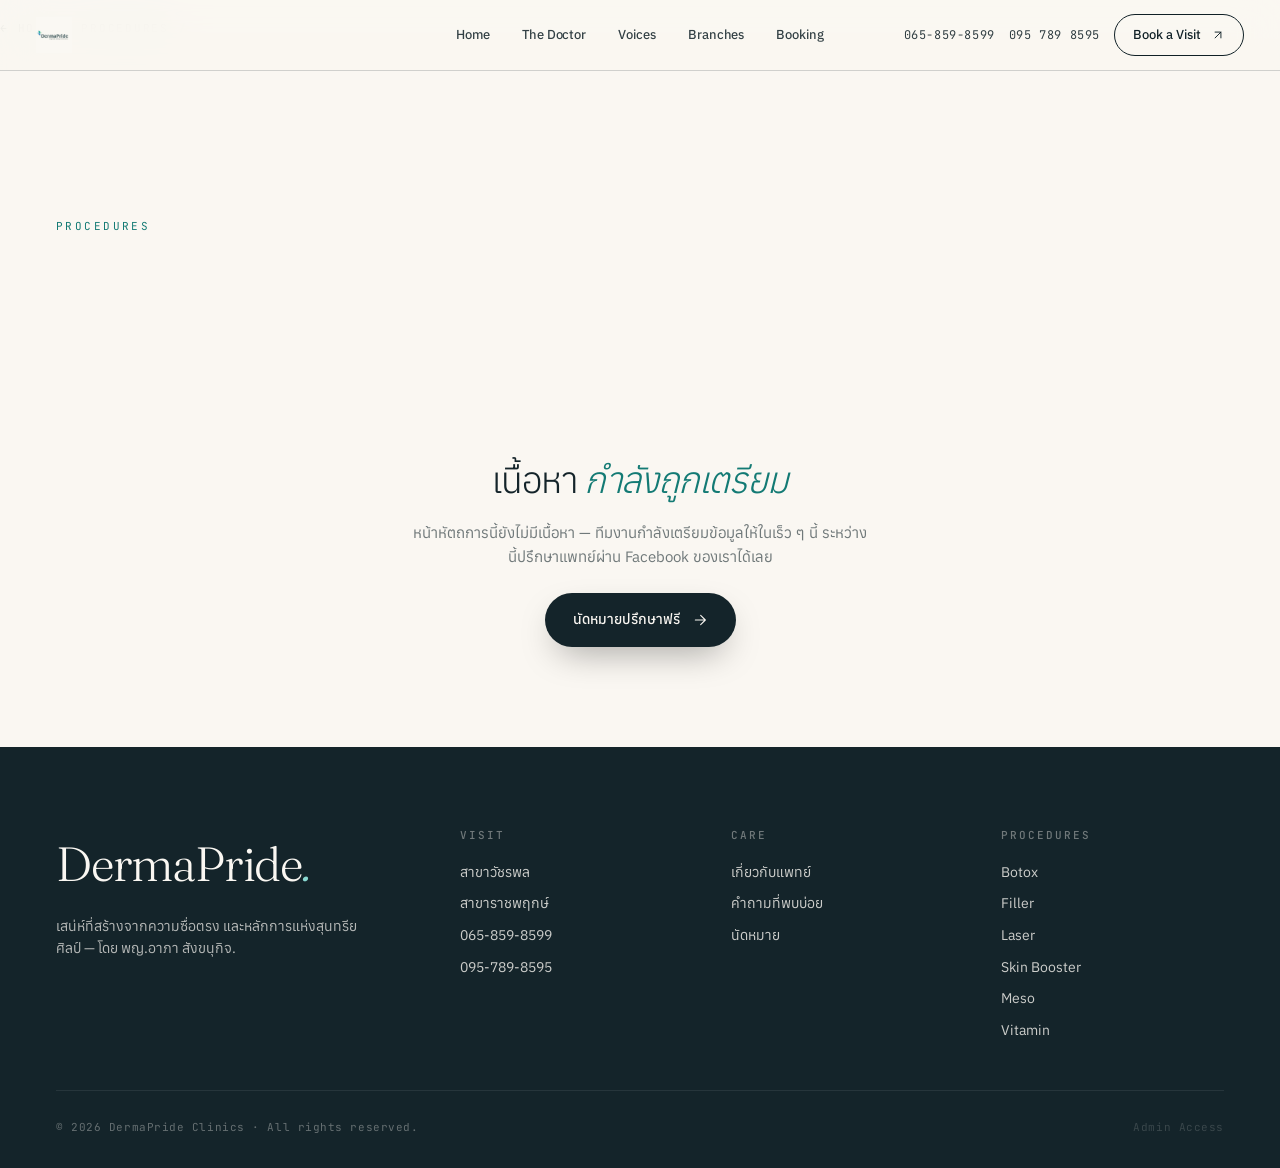
==== commit 53cd98be: "fix: header phones, treatments nav, branch phone update" ====
--- a/procedure.html
+++ b/procedure.html
@@ -151,7 +151,6 @@
   border-radius: 0 8px 8px 0;
   display: inline-flex; align-items: baseline; gap: 12px;
 }
-.proc-copy .price .lbl { font-family: var(--dp-mono); font-size: 10px; letter-spacing: 0.18em; text-transform: uppercase; opacity: 0.65; }
 .proc-copy .price .val { font-family: var(--dp-display); font-weight: 350; font-size: 26px; letter-spacing: -0.02em; color: var(--dp-teal-800); }
 .proc-copy .tags { margin-top: 20px; display: flex; flex-wrap: wrap; gap: 6px; }
 .proc-copy .tag {
@@ -325,6 +324,7 @@
   </nav>
   <div class="dpe-nav-end">
     <a class="dpe-nav-phone" href="tel:0658598599" id="navPhone">065 859 8599</a>
+    <a class="dpe-nav-phone" href="tel:0957898595">095 789 8595</a>
     <a class="dpe-nav-cta" href="DermaPride Clinics.html#booking">
       Book a Visit
       <svg width="14" height="14" viewBox="0 0 24 24" fill="none" stroke="currentColor" stroke-width="1.6" stroke-linecap="round" stroke-linejoin="round"><path d="M7 17L17 7M7 7h10v10"/></svg>
@@ -349,6 +349,7 @@
           <li><a href="DermaPride Clinics.html#branches">สาขาวัชรพล</a></li>
           <li><a href="DermaPride Clinics.html#branches">สาขาราชพฤกษ์</a></li>
           <li><a href="tel:0658598599">065-859-8599</a></li>
+          <li><a href="tel:0957898595">095-789-8595</a></li>
         </ul>
       </div>
       <div>
@@ -460,7 +461,7 @@
         ${sec.subtitle ? `<div class="eyebrow">${escapeHTML(sec.subtitle)}</div>` : `<div class="eyebrow">— ${num}</div>`}
         ${sec.title ? `<h2>${parseAccent(sec.title)}</h2>` : ''}
         ${sec.body ? `<div class="body">${escapeHTML(sec.body)}</div>` : ''}
-        ${sec.price ? `<div class="price"><span class="lbl">Highlight</span><span class="val">${escapeHTML(sec.price)}</span></div>` : ''}
+        ${sec.price ? `<div class="price"><span class="val">${escapeHTML(sec.price)}</span></div>` : ''}
         ${sec.tags ? `<div class="tags">${sec.tags.split(',').map(t => `<span class="tag">${escapeHTML(t.trim())}</span>`).join('')}</div>` : ''}
       </div>
     `;
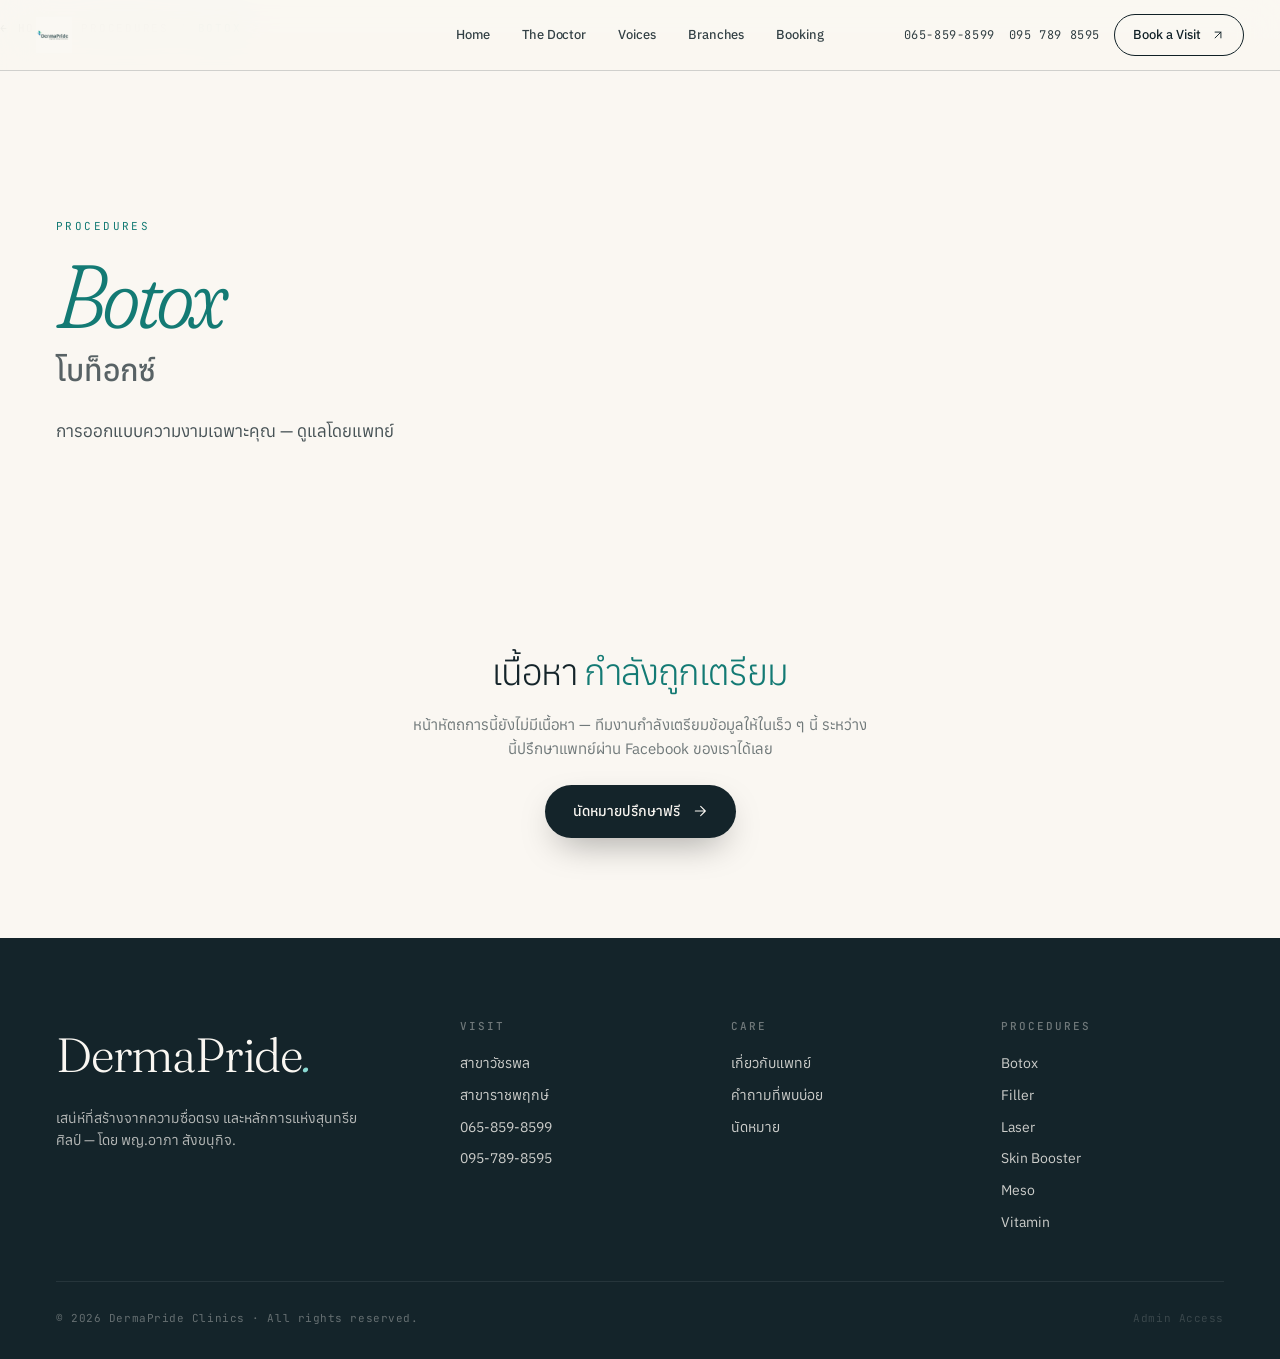
==== commit 46292323: "fix: completely resolve local session bug for inner procedures and reviews in mobile view" ====
--- a/procedure.html
+++ b/procedure.html
@@ -5,6 +5,7 @@
 <meta name="viewport" content="width=device-width, initial-scale=1, viewport-fit=cover" />
 <title>DermaPride · Procedure</title>
 <meta name="description" content="" />
+<link rel="icon" type="image/jpeg" href="assets/logo.jpg" />
 <link rel="preconnect" href="https://fonts.googleapis.com" />
 <link rel="preconnect" href="https://fonts.gstatic.com" crossorigin />
 <link href="https://fonts.googleapis.com/css2?family=Fraunces:ital,opsz,wght,SOFT@0,9..144,300..700,30..100;1,9..144,300..700,30..100&family=JetBrains+Mono:wght@400;500&display=swap" rel="stylesheet" />
@@ -389,7 +390,8 @@
   const root = document.getElementById('procRoot');
 
   function render() {
-    const proc = CMS.procedures.get(slug);
+    // Read from published — the globally committed database state, not the per-device draft.
+    const proc = (CMS.get('procedures') || {})[slug];
     if (!proc) {
       root.innerHTML = `<section class="proc-empty"><h3>ไม่พบหน้านี้</h3><p>หมวด "${slug}" ไม่ได้ถูกตั้งค่าไว้</p><a class="dpe-btn-cinema" href="DermaPride Clinics.html" style="background: #14242A; color: #FAF7F2;">กลับหน้าหลัก</a></section>`;
       return;
@@ -534,7 +536,7 @@
     }
 
     if (sec.type === 'reviews') {
-      const items = CMS.reviews.list().slice(0, 6);
+      const items = ((CMS.get('reviews') || {}).items || []).slice(0, 6);
       const grid = items.length ? items.map(r => `
         <article class="proc-rev">
           <div class="stars">${'★'.repeat(r.stars || 5)}</div>
--- a/styles.css
+++ b/styles.css
@@ -6,8 +6,16 @@
 
 @font-face {
   font-family: 'Anuphan';
-  src: url('assets/fonts/Anuphan.ttf') format('truetype-variations');
-  font-weight: 100 800;
+  src: url('assets/fonts/Anuphan.ttf') format('truetype');
+  font-weight: 100 700;
+  font-style: normal;
+  font-display: swap;
+}
+@font-face {
+  font-family: 'Anuphan';
+  src: url('assets/fonts/Anuphan.ttf') format('truetype');
+  font-weight: 100 700;
+  font-style: italic;
   font-display: swap;
 }
 
--- a/editorial.css
+++ b/editorial.css
@@ -265,6 +265,292 @@
   .dpe-hero-side { justify-self: start; }
   .dpe-hero-bot { flex-direction: column; align-items: flex-start; gap: 18px; }
   .dpe-hero-meta { display: none; }
+}
+
+/* ============================================================
+   HERO - split layout (light edition)
+============================================================ */
+
+.dp-hero-split {
+  min-height: 100svh;
+  background: var(--cine-cream);
+  color: var(--dp-ink-900);
+  overflow: hidden;
+  position: relative;
+  isolation: isolate;
+}
+
+.dp-hero-split::before {
+  content: '';
+  position: absolute;
+  top: -15%;
+  right: -8%;
+  width: 55%;
+  height: 85%;
+  background: radial-gradient(ellipse at center, var(--dp-teal-50) 0%, transparent 68%);
+  pointer-events: none;
+  z-index: 0;
+}
+
+.dp-hero-split__inner {
+  position: relative;
+  z-index: 1;
+  display: grid;
+  grid-template-columns: 1fr 1fr;
+  min-height: 100svh;
+  align-items: center;
+  max-width: 1440px;
+  margin: 0 auto;
+  padding: 0 56px;
+  gap: 56px;
+}
+
+.dp-hero-split__content {
+  padding-top: 130px;
+  padding-bottom: 72px;
+}
+
+.dp-hero-split__badge {
+  display: inline-flex;
+  align-items: center;
+  gap: 10px;
+  font-family: var(--dp-mono);
+  font-size: 10px;
+  letter-spacing: 0.15em;
+  text-transform: uppercase;
+  color: var(--dp-teal-700);
+  border: 1px solid rgba(26, 150, 143, 0.28);
+  padding: 8px 16px;
+  border-radius: var(--dp-r-pill);
+  margin-bottom: 36px;
+}
+.dp-hero-split__badge .dot {
+  width: 5px;
+  height: 5px;
+  background: var(--dp-teal-600);
+  border-radius: 50%;
+  flex-shrink: 0;
+}
+
+/* ── Hero headline — Anuphan variable, premium agency typography ── */
+.dp-hero-split__title {
+  font-family: var(--dp-sans);
+  font-weight: 300;
+  font-size: clamp(44px, 6.4vw, 76px);
+  line-height: 1.3;
+  letter-spacing: -0.03em;
+  color: #000;
+  font-variation-settings: normal;
+  font-style: normal;
+  margin: 0 0 32px;
+  -webkit-font-smoothing: antialiased;
+  -moz-osx-font-smoothing: grayscale;
+  text-rendering: optimizeLegibility;
+}
+
+/* L1 — "เสน่ห์ที่สร้าง" — dominant, light, pure black */
+.dp-hero-split__title .l1 {
+  display: block;
+  font-weight: 300;
+  font-style: normal;
+  font-size: 1em;
+  letter-spacing: -0.03em;
+  color: #000;
+  line-height: 1.3;
+  margin-bottom: 0;
+}
+
+/* L2 — "จาก ความซื่อตรง" — same scale as L1 */
+.dp-hero-split__title .l2 {
+  display: block;
+  font-weight: 300;
+  font-style: normal;
+  font-size: 1em;
+  letter-spacing: -0.03em;
+  line-height: 1.3;
+  margin-bottom: 0.18em;
+}
+
+/* "จาก" — light black, matches L1 rhythm */
+.dp-hero-split__title .l2-plain {
+  color: #000;
+  font-style: normal;
+  font-weight: 300;
+}
+
+/* "ความซื่อตรง" — green keyword accent, weight contrast, no italic */
+.dp-hero-split__title .l2-accent {
+  color: #1B8A5A;
+  font-style: italic;
+  font-weight: 400;
+  letter-spacing: -0.01em;
+}
+
+/* L3 — "และหลักการแห่งสุนทรีศิลป์" — bold grounded statement */
+.dp-hero-split__title .l3 {
+  display: block;
+  font-weight: 700;
+  font-style: normal;
+  font-size: 0.44em;
+  letter-spacing: 0em;
+  color: #000;
+  line-height: 1.55;
+  margin-top: 0.5em;
+}
+
+/* L4 — optional fourth line, hidden when empty */
+.dp-hero-split__title .l4 {
+  display: block;
+  font-weight: 400;
+  font-style: normal;
+  font-size: 0.44em;
+  letter-spacing: 0em;
+  color: #444;
+  line-height: 1.55;
+  margin-top: 0.15em;
+}
+
+/* Editorial paragraph — intentional line breaks, luxury caption treatment */
+.dp-hero-split__para {
+  font-family: var(--dp-sans);
+  font-size: 14px;
+  line-height: 2.1;
+  color: var(--dp-ink-400);
+  max-width: 360px;
+  margin: 0 0 40px;
+  white-space: pre-line;
+  letter-spacing: 0.01em;
+  padding-left: 18px;
+  border-left: 1.5px solid var(--dp-teal-300);
+}
+
+.dp-hero-split__actions {
+  display: flex;
+  gap: 12px;
+  align-items: center;
+  flex-wrap: wrap;
+}
+
+.dpe-btn-split-primary {
+  display: inline-flex;
+  align-items: center;
+  gap: 10px;
+  padding: 15px 28px;
+  background: var(--dp-teal-600);
+  color: #fff;
+  border: none;
+  border-radius: var(--dp-r-pill);
+  font-family: var(--dp-sans);
+  font-size: 14px;
+  font-weight: 500;
+  cursor: pointer;
+  text-decoration: none;
+  transition: all 220ms var(--dp-ease);
+  box-shadow: 0 8px 28px -6px rgba(26, 150, 143, 0.45);
+}
+.dpe-btn-split-primary:hover {
+  background: var(--dp-teal-700);
+  transform: translateY(-1px);
+  box-shadow: 0 14px 36px -6px rgba(26, 150, 143, 0.5);
+}
+
+.dpe-btn-split-fb {
+  display: inline-flex;
+  align-items: center;
+  gap: 10px;
+  padding: 14px 22px;
+  background: transparent;
+  color: var(--dp-ink-700);
+  border: 1.5px solid rgba(20, 36, 42, 0.22);
+  border-radius: var(--dp-r-pill);
+  font-family: var(--dp-sans);
+  font-size: 14px;
+  font-weight: 500;
+  cursor: pointer;
+  text-decoration: none;
+  transition: all 220ms var(--dp-ease);
+}
+.dpe-btn-split-fb:hover {
+  border-color: rgba(20, 36, 42, 0.5);
+  color: var(--dp-ink-900);
+  background: rgba(20, 36, 42, 0.04);
+}
+
+.dp-hero-split__media {
+  align-self: stretch;
+  display: flex;
+  align-items: center;
+  padding: 100px 0 80px;
+}
+
+.dp-hero-split__img-frame {
+  position: relative;
+  width: 100%;
+}
+
+.dp-hero-split__img-wrap {
+  width: 100%;
+  aspect-ratio: 3/4;
+  border-radius: 28px;
+  overflow: hidden;
+  box-shadow: 0 40px 100px -24px rgba(20, 36, 42, 0.22);
+}
+.dp-hero-split__img-wrap img {
+  width: 100%;
+  height: 100%;
+  object-fit: cover;
+}
+
+.dp-hero-split__stat {
+  position: absolute;
+  bottom: -20px;
+  right: -28px;
+  background: var(--cine-paper);
+  border-radius: 18px;
+  padding: 20px 26px;
+  box-shadow: 0 16px 48px -12px rgba(20, 36, 42, 0.18);
+  border: 1px solid rgba(20, 36, 42, 0.07);
+  min-width: 185px;
+}
+.dp-hero-split__stat-val {
+  font-family: var(--dp-display);
+  font-weight: 350;
+  font-size: 38px;
+  line-height: 1;
+  letter-spacing: -0.04em;
+  color: var(--dp-teal-700);
+  font-variation-settings: 'opsz' 72, 'SOFT' 0;
+  margin-bottom: 6px;
+}
+.dp-hero-split__stat-label {
+  font-family: var(--dp-mono);
+  font-size: 10px;
+  letter-spacing: 0.2em;
+  text-transform: uppercase;
+  color: var(--dp-ink-400);
+}
+
+@media (max-width: 1024px) {
+  .dp-hero-split__inner { gap: 32px; padding: 0 32px; }
+}
+
+@media (max-width: 768px) {
+  .dp-hero-split { min-height: auto; }
+  .dp-hero-split__inner {
+    grid-template-columns: 1fr;
+    padding: 0 22px;
+    gap: 40px;
+    min-height: auto;
+  }
+  .dp-hero-split__content {
+    padding-top: 110px;
+    padding-bottom: 0;
+  }
+  .dp-hero-split__media {
+    padding: 0 0 60px;
+  }
+  .dp-hero-split__img-wrap { aspect-ratio: 4/3; }
+  .dp-hero-split__stat { right: 0; bottom: -16px; }
 }
 
 /* ============================================================
@@ -1018,6 +1304,7 @@
 .dpe-floating .ln { background: #06C755; }
 .dpe-floating .ph { background: var(--cine-ink); }
 
+
 /* ============================================================
    ADMIN PANEL (reused tokens from styles.css)
 ============================================================ */
@@ -1241,6 +1528,371 @@
 [data-mask-reveal][data-mask-delay="3"] > span { transition-delay: 420ms !important; }
 
 /* ============================================================
+   Doctor Artistry Gallery strip
+============================================================ */
+
+.dp-artistry-strip {
+  background: var(--dp-ink-950, #0a0a0a);
+  padding: 80px 0 88px;
+  overflow: hidden;
+}
+
+.dp-artistry-strip__inner {
+  max-width: 1280px;
+  margin: 0 auto;
+  padding: 0 40px;
+}
+
+.dp-artistry-strip__hd {
+  text-align: center;
+  margin-bottom: 48px;
+}
+
+.dp-artistry-strip__kicker {
+  font-family: var(--dp-sans);
+  font-size: 11px;
+  letter-spacing: 0.22em;
+  text-transform: uppercase;
+  color: var(--dp-teal-500, #4db6ac);
+  margin-bottom: 16px;
+}
+
+.dp-artistry-strip__title {
+  font-family: var(--dp-display);
+  font-weight: 300;
+  font-style: italic;
+  font-size: clamp(2rem, 4vw, 3rem);
+  color: #f5f0e8;
+  letter-spacing: -0.03em;
+  line-height: 1.1;
+  margin: 0 0 12px;
+  font-variation-settings: 'opsz' 72, 'SOFT' 80;
+}
+
+.dp-artistry-strip__sub {
+  font-family: var(--dp-sans);
+  font-size: 13px;
+  letter-spacing: 0.08em;
+  color: rgba(245,240,232,0.45);
+  margin: 0;
+}
+
+/* Track + cards */
+.dp-artistry-strip__track-wrap {
+  position: relative;
+}
+
+.dp-artistry-strip__track {
+  display: flex;
+  overflow-x: auto;
+  scroll-snap-type: x mandatory;
+  scrollbar-width: none;
+  -webkit-overflow-scrolling: touch;
+  gap: 20px;
+  cursor: grab;
+  user-select: none;
+}
+.dp-artistry-strip__track::-webkit-scrollbar { display: none; }
+.dp-artistry-strip__track:active { cursor: grabbing; }
+
+.dp-artistry-strip__card {
+  flex: 0 0 calc(33.333% - 14px);
+  scroll-snap-align: start;
+  scroll-snap-stop: always;
+}
+
+.dp-artistry-strip__card-img {
+  position: relative;
+  aspect-ratio: 2 / 3;
+  border-radius: 2px;
+  overflow: hidden;
+  background: #111;
+}
+
+.dp-artistry-strip__card-img img {
+  width: 100%;
+  height: 100%;
+  object-fit: cover;
+  display: block;
+  transition: transform 0.7s cubic-bezier(0.25, 0.46, 0.45, 0.94);
+}
+
+.dp-artistry-strip__card:hover .dp-artistry-strip__card-img img {
+  transform: scale(1.04);
+}
+
+.dp-artistry-strip__card-overlay {
+  position: absolute;
+  inset: 0;
+  background: linear-gradient(to top, rgba(0,0,0,0.72) 0%, rgba(0,0,0,0.1) 55%, transparent 100%);
+  display: flex;
+  flex-direction: column;
+  justify-content: flex-end;
+  padding: 28px 22px;
+  gap: 6px;
+  opacity: 0;
+  transition: opacity 0.35s ease;
+}
+
+.dp-artistry-strip__card:hover .dp-artistry-strip__card-overlay,
+.dp-artistry-strip__card:focus-within .dp-artistry-strip__card-overlay {
+  opacity: 1;
+}
+
+.dp-artistry-strip__card-caption {
+  font-family: var(--dp-sans);
+  font-size: 13px;
+  font-weight: 500;
+  letter-spacing: 0.04em;
+  color: rgba(245,240,232,0.9);
+}
+
+.dp-artistry-strip__card-quote {
+  font-family: var(--dp-display);
+  font-style: italic;
+  font-size: 12px;
+  font-weight: 300;
+  color: rgba(245,240,232,0.6);
+  line-height: 1.5;
+  font-variation-settings: 'opsz' 20, 'SOFT' 60;
+}
+
+/* Arrow buttons */
+.dp-artistry-strip__arrow {
+  position: absolute;
+  top: 50%;
+  transform: translateY(-50%);
+  width: 44px;
+  height: 44px;
+  border-radius: 50%;
+  border: 1px solid rgba(245,240,232,0.18);
+  background: rgba(10,10,10,0.7);
+  backdrop-filter: blur(8px);
+  color: rgba(245,240,232,0.8);
+  display: flex;
+  align-items: center;
+  justify-content: center;
+  cursor: pointer;
+  z-index: 2;
+  transition: background 0.2s, border-color 0.2s, opacity 0.2s;
+  opacity: 0;
+}
+.dp-artistry-strip__track-wrap:hover .dp-artistry-strip__arrow { opacity: 1; }
+.dp-artistry-strip__arrow:hover { background: rgba(30,30,30,0.9); border-color: rgba(245,240,232,0.4); }
+.dp-artistry-strip__arrow--prev { left: -16px; }
+.dp-artistry-strip__arrow--next { right: -16px; }
+
+/* Dots */
+.dp-artistry-strip__dots {
+  display: flex;
+  justify-content: center;
+  gap: 8px;
+  margin-top: 28px;
+}
+
+.dp-artistry-strip__dot {
+  width: 6px;
+  height: 6px;
+  border-radius: 50%;
+  border: none;
+  background: rgba(245,240,232,0.2);
+  cursor: pointer;
+  transition: background 0.25s, transform 0.25s;
+  padding: 0;
+}
+
+.dp-artistry-strip__dot.is-active {
+  background: var(--dp-teal-400, #80cbc4);
+  transform: scale(1.4);
+}
+
+/* Responsive */
+@media (max-width: 900px) {
+  .dp-artistry-strip__card { flex: 0 0 calc(50% - 10px); }
+  .dp-artistry-strip__inner { padding: 0 24px; }
+}
+
+@media (max-width: 600px) {
+  .dp-artistry-strip { padding: 56px 0 64px; }
+  .dp-artistry-strip__card { flex: 0 0 calc(80vw); }
+  .dp-artistry-strip__inner { padding: 0 20px; }
+  .dp-artistry-strip__arrow { display: none; }
+}
+
+/* ============================================================
+   VIDEO VOICES SLIDER — Chapter 09B
+============================================================ */
+
+.dp-vslider-section {
+  background: var(--cine-paper);
+  padding: clamp(72px, 9vw, 128px) 0;
+}
+
+.dp-vslider-head { text-align: center; margin-bottom: 52px; }
+.dp-vslider-consent {
+  font-family: var(--dp-sans);
+  font-size: 12px;
+  letter-spacing: 0.035em;
+  line-height: 1.5;
+  color: var(--cine-ink);
+  opacity: 0.42;
+  margin-top: 14px;
+}
+
+.dp-vslider-stage { position: relative; }
+
+.dp-vslider {
+  overflow: hidden;
+  touch-action: pan-y;
+}
+
+.dp-vslider-track {
+  display: flex;
+  gap: 20px;
+  will-change: transform;
+  transition: transform 420ms cubic-bezier(0.25, 0.46, 0.45, 0.94);
+  cursor: grab;
+}
+.dp-vslider-track:active { cursor: grabbing; }
+
+.dp-vslider-slide {
+  flex: 0 0 68%;
+  min-width: 0;
+  user-select: none;
+  transition: opacity 340ms ease, transform 340ms ease;
+  opacity: 0.42;
+  transform: scale(0.93);
+}
+.dp-vslider-slide.is-active { opacity: 1; transform: scale(1); }
+
+.dp-vslider-frame {
+  position: relative;
+  aspect-ratio: 16 / 9;
+  border-radius: 12px;
+  overflow: hidden;
+  background: var(--cine-ink);
+  box-shadow: 0 24px 64px -24px rgba(20, 36, 42, 0.30);
+}
+.dp-vslider-frame iframe {
+  position: absolute; inset: 0;
+  width: 100%; height: 100%;
+  border: 0;
+}
+
+.dp-vslider-placeholder {
+  position: absolute; inset: 0;
+  display: flex; align-items: center; justify-content: center;
+  cursor: pointer;
+  background: linear-gradient(150deg, rgba(20,36,42,0.68) 0%, rgba(20,36,42,0.84) 100%);
+  transition: background 220ms ease;
+}
+.dp-vslider-placeholder:hover {
+  background: linear-gradient(150deg, rgba(20,36,42,0.55) 0%, rgba(20,36,42,0.72) 100%);
+}
+
+.dp-vslider-play-btn {
+  width: 64px; height: 64px;
+  border-radius: 50%;
+  background: rgba(255, 255, 255, 0.92);
+  display: flex; align-items: center; justify-content: center;
+  transition: transform 200ms ease, background 200ms ease;
+  pointer-events: none;
+}
+.dp-vslider-play-btn svg { fill: var(--cine-ink); margin-left: 4px; }
+.dp-vslider-placeholder:hover .dp-vslider-play-btn { transform: scale(1.1); background: #fff; }
+
+.dp-vslider-meta { padding: 16px 4px 0; text-align: center; }
+.dp-vslider-title {
+  font-family: var(--dp-sans); font-weight: 600; font-size: 15px;
+  color: var(--cine-ink); line-height: 1.4;
+}
+.dp-vslider-name {
+  font-family: var(--dp-mono); font-size: 11px;
+  letter-spacing: 0.14em; text-transform: uppercase;
+  color: var(--cine-ink); opacity: 0.5; margin-top: 5px;
+}
+
+.dp-vslider-arrow {
+  position: absolute;
+  top: 40%; transform: translateY(-50%);
+  z-index: 10;
+  width: 44px; height: 44px;
+  border: 1px solid var(--cine-rule);
+  border-radius: 50%;
+  background: rgba(250, 247, 242, 0.9);
+  backdrop-filter: blur(8px);
+  display: flex; align-items: center; justify-content: center;
+  cursor: pointer;
+  transition: all 220ms var(--dp-ease);
+  color: var(--cine-ink);
+}
+.dp-vslider-arrow:hover {
+  background: #fff;
+  border-color: rgba(20, 36, 42, 0.25);
+  box-shadow: 0 6px 20px -6px rgba(20, 36, 42, 0.18);
+}
+.dp-vslider-arrow:disabled { opacity: 0.22; cursor: default; box-shadow: none; }
+.dp-vslider-arrow--prev { left: 8px; }
+.dp-vslider-arrow--next { right: 8px; }
+.dp-vslider-arrow svg { stroke: currentColor; fill: none; stroke-width: 1.5; stroke-linecap: round; stroke-linejoin: round; }
+
+.dp-vslider-dots {
+  display: flex; justify-content: center; gap: 8px;
+  margin-top: 28px;
+}
+.dp-vslider-dot {
+  width: 6px; height: 6px; padding: 0; border: 0;
+  border-radius: 3px;
+  background: rgba(20, 36, 42, 0.18);
+  cursor: pointer;
+  transition: all 280ms ease;
+}
+.dp-vslider-dot.is-active { width: 22px; background: var(--cine-ink); }
+
+.dp-vslider-fallback {
+  position: absolute; inset: 0;
+  display: flex;
+  flex-direction: column;
+  align-items: center;
+  justify-content: center;
+  gap: 20px;
+  background: linear-gradient(150deg, rgba(20,36,42,0.74) 0%, rgba(20,36,42,0.90) 100%);
+}
+
+.dp-vslider-fallback-btn {
+  display: inline-flex;
+  align-items: center;
+  gap: 8px;
+  padding: 11px 22px;
+  background: rgba(255, 255, 255, 0.1);
+  border: 1px solid rgba(255, 255, 255, 0.32);
+  border-radius: 6px;
+  color: #fff;
+  font-family: var(--dp-sans);
+  font-size: 13px;
+  font-weight: 500;
+  letter-spacing: 0.03em;
+  text-decoration: none;
+  transition: background 200ms ease, border-color 200ms ease, transform 180ms ease;
+  white-space: nowrap;
+}
+.dp-vslider-fallback-btn:hover {
+  background: rgba(255, 255, 255, 0.2);
+  border-color: rgba(255, 255, 255, 0.55);
+  transform: translateY(-1px);
+}
+.dp-vslider-fallback-btn svg { flex-shrink: 0; stroke: #fff; }
+
+@media (max-width: 900px) {
+  .dp-vslider-slide { flex: 0 0 80%; }
+}
+@media (max-width: 600px) {
+  .dp-vslider-slide { flex: 0 0 90%; }
+  .dp-vslider-arrow { display: none; }
+  .dp-vslider-head { text-align: left; }
+}
+
+/* ============================================================
    Reveal animations - editorial
 ============================================================ */
 
